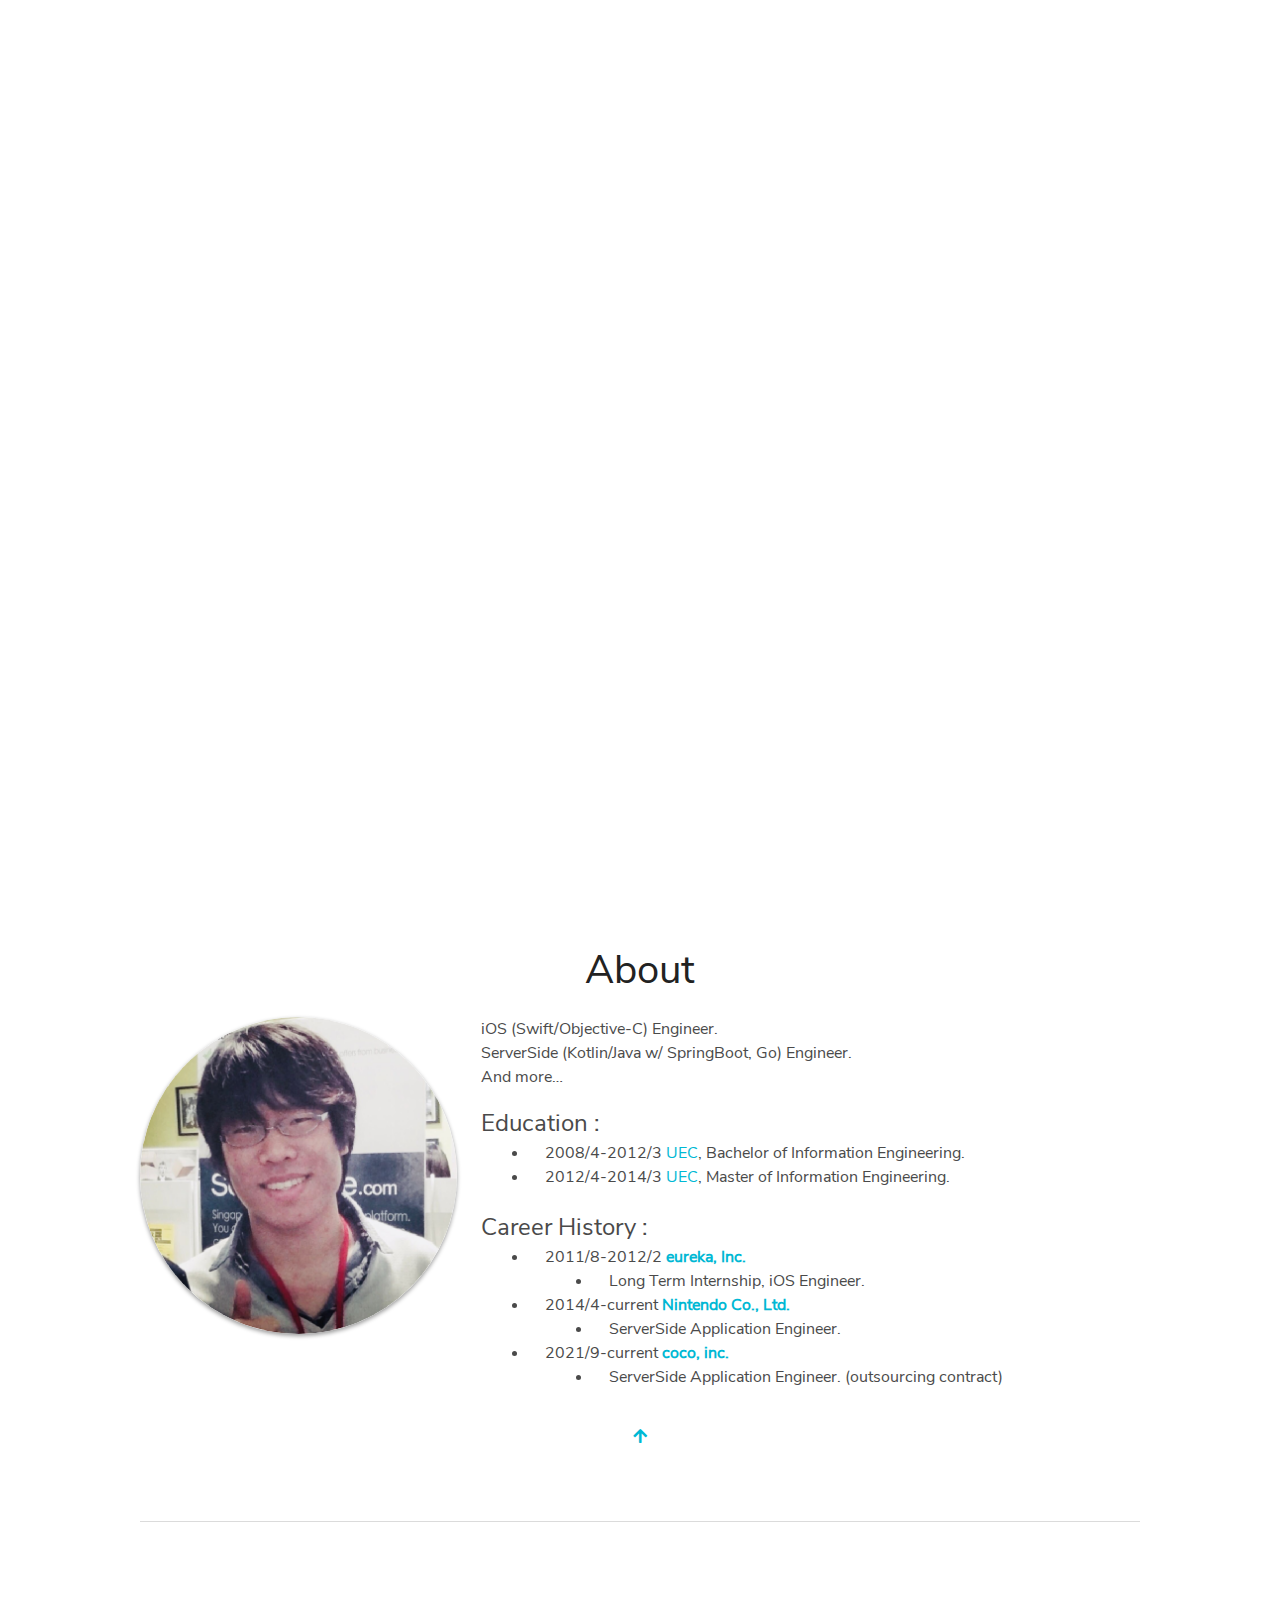
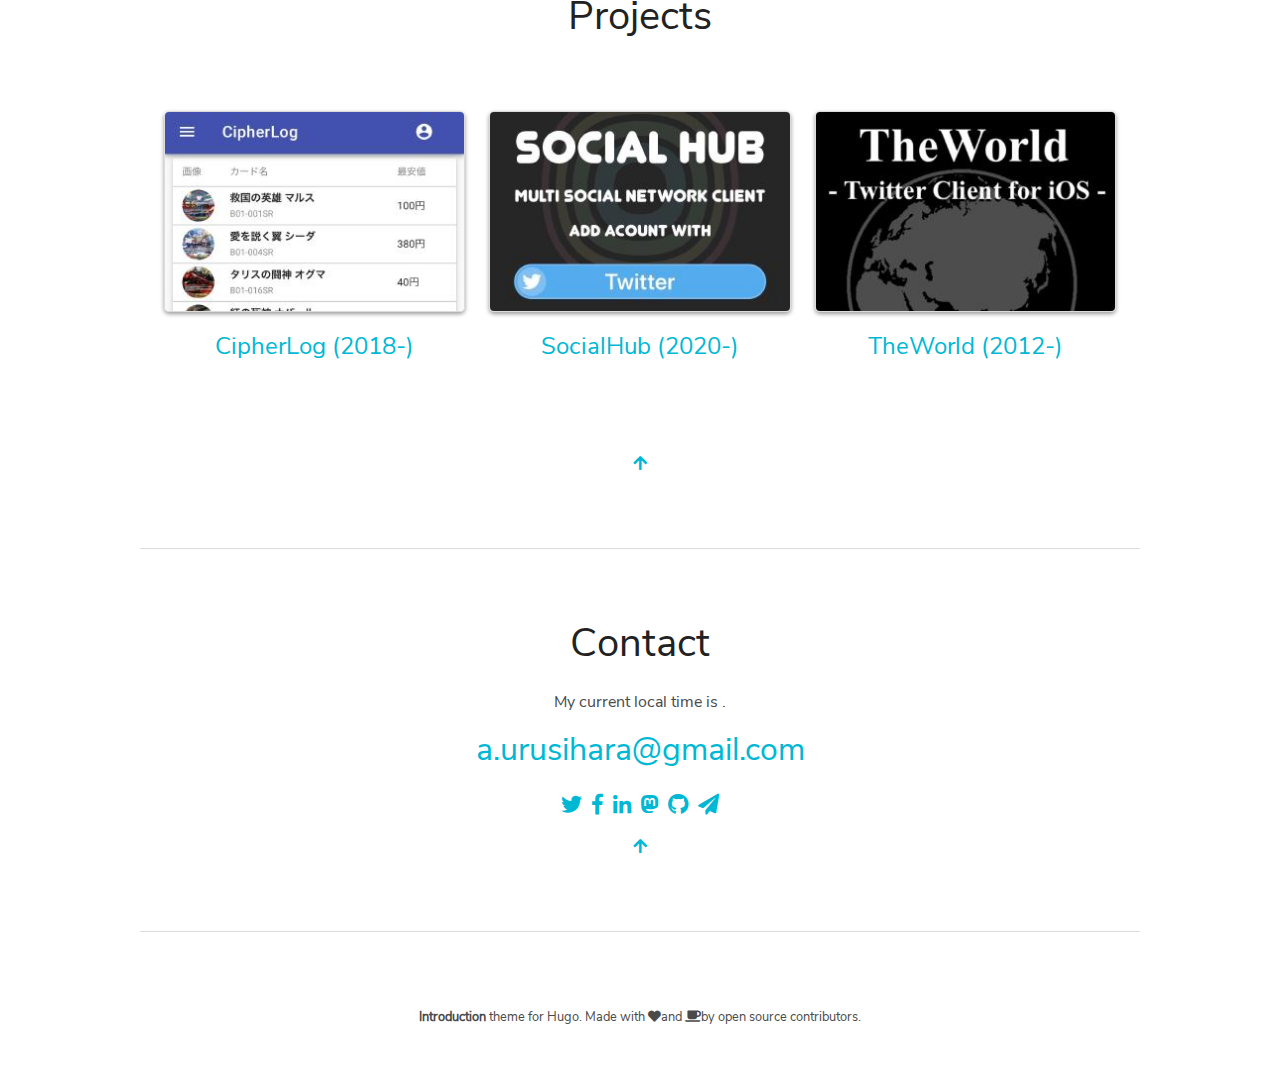
==== index.html @ 6886b824 "by GitHub Action CI (SHA 3413af36f8d521185accb60bfc5d99ef9e2e70bd)" ====
<!doctype html><html lang=ja><head><meta name=generator content="Hugo 0.71.1"><meta charset=utf-8><meta http-equiv=x-ua-compatible content="chrome=1"><meta name=HandheldFriendly content="True"><meta name=MobileOptimized content="320"><meta name=viewport content="width=device-width,initial-scale=1"><meta name=referrer content="no-referrer"><title>Akihiro Urushihara</title><link href=/index.xml rel=alternate type=application/rss+xml title="Akihiro Urushihara"><meta property="og:title" content="Akihiro Urushihara"><meta property="og:type" content="website"><meta property="og:description" content><meta property="og:url" content="https://uakihir0.github.io/"><meta property="og:site_name" content="Akihiro Urushihara"><meta property="og:image" content="https://uakihir0.github.io/home/profile.png"><link rel="shortcut icon" href=/img/fav.ico><link rel=stylesheet href=/css/main.min.04977f453ab329b163587a8172d7e34cacabdbd4f6dbb64256c9eba23ff7c7d0.css integrity="sha256-BJd/RTqzKbFjWHqBctfjTKyr29T227ZCVsnroj/3x9A=" crossorigin=anonymous media=screen><link rel=stylesheet href=/my.css integrity crossorigin=anonymous media=screen><link rel=stylesheet href=https://uakihir0.github.io/styles/owlCarousel.min.b1f26e29c43c61fe8b5a6f225b4ee7c5f969a7b33cfe512706271e07246d93d1.css integrity="sha256-sfJuKcQ8Yf6LWm8iW07nxflpp7M8/lEnBiceByRtk9E=" crossorigin=anonymous media=screen></head><body><section id=top class="hero is-fullheight"><div class=hero-head></div><div class=hero-body><div class="container has-text-centered"><h1 class="bold-title fade-in one">Redefining the way we <strong>Communicate</strong> with <strong>Technology</strong>.</h1><div class="subtitle is-3 fade-in two"><hr><p><span style=display:inline-block>技術で私達の</span>
<span style=display:inline-block>コミュニケーション</span>
<span style=display:inline-block>を再定義する</span></p><hr><p>Akihiro Urushihara</p></div><div class="fade-in three"><div class=social-icons><a href=https://twitter.com/uakihir0><i class="fab fab fa-twitter"></i></a><a href=https://www.facebook.com/uakihir0><i class="fab fab fa-facebook-f"></i></a><a href=https://jp.linkedin.com/in/akihiro-urushihara-7116a018b/><i class="fab fab fa-linkedin-in"></i></a><a href=https://mastodon.social/><i class="fab fab fa-mastodon"></i></a><a href=https://github.com/uakihir0><i class="fab fab fa-github"></i></a><a href=mailto:a.urusihara@gmail.com><i class="fas fab fa-paper-plane"></i></a></div></div></div></div><div class="hero-foot fade-in three"><div class=container><hr><nav class=navbar role=navigation aria-label="main navigation"><a role=button class=navbar-burger data-target=navMenu aria-label=menu aria-expanded=false><span aria-hidden=true></span><span aria-hidden=true></span><span aria-hidden=true></span></a><div class="navbar-menu has-content-centered" id=navMenu><a class=navbar-item href=#about>About</a>
<a class=navbar-item href=/#projects>Projects</a>
<a class=navbar-item href=#contact>Contact</a></div></nav><hr></div></div></section><div class=section id=about><div class=container><h2 class="title is-2 has-text-centered">About</h2><div class=columns><div class="column is-one-third has-text-centered"><img class="img-responsive avatar" src=https://uakihir0.github.io/home/profile_huf78546712645ded3a60206cc2fe3b63d_469387_320x0_resize_box_2.png alt=profile.png></div><div class="markdown column"><p>iOS (Swift/Objective-C) Engineer.<br>ServerSide (Kotlin/Java w/ SpringBoot, Go) Engineer.<br>And more&mldr;</p><h4 id=education->Education :</h4><ul><li>2008/4-2012/3 <a href=https://www.uec.ac.jp/>UEC</a>, Bachelor of Information Engineering.</li><li>2012/4-2014/3 <a href=https://www.uec.ac.jp/>UEC</a>, Master of Information Engineering.</li></ul><h4 id=career-history->Career History :</h4><ul><li>2011/8-2012/2 <strong><a href=https://eure.jp/>eureka, Inc.</a></strong><ul><li>Long Term Internship, iOS Engineer.</li></ul></li><li>2014/4-current <strong><a href=https://www.nintendo.co.jp/>Nintendo Co., Ltd.</a></strong><ul><li>ServerSide Application Engineer.</li></ul></li><li>2021/9-current <strong><a href=https://thecoco.jp/>coco, inc.</a></strong><ul><li>ServerSide Application Engineer. (outsourcing contract)</li></ul></li></ul></div></div></div><div class="container has-text-centered top-pad"><a href=#top><i class="fa fa-arrow-up"></i></a></div></div><div class=container><hr></div><div class=section id=projects><div class=container><h2 class="title is-2 has-text-centered">Projects</h2><div class=section><div class="columns is-multiline"><div class="column is-one-third"><div class=card data-target=#project-0><div class=card-image><figure class="image is-3by2"><a><img src=https://uakihir0.github.io/projects/cipherlog/ss1_hu294fc37edc862097b06ddec018fc6598_130548_302x0_resize_q75_box.jpg alt=ss1.jpg></a></figure></div><div class="card-content has-text-centered top-pad"><a>CipherLog (2018-)</a></div></div></div><div class="column is-one-third"><div class=card data-target=#project-1><div class=card-image><figure class="image is-3by2"><a><img src=https://uakihir0.github.io/projects/socialhub/ss1_hu042a308e9668bd4869f2cb00264d9b4a_56289_302x0_resize_q75_box.jpg alt=ss1.jpg></a></figure></div><div class="card-content has-text-centered top-pad"><a>SocialHub (2020-)</a></div></div></div><div class="column is-one-third"><div class=card data-target=#project-2><div class=card-image><figure class="image is-3by2"><a><img src=https://uakihir0.github.io/projects/theworld/ss1_hue610117641a2eb496c08dbd2b034df23_58345_302x0_resize_q75_box.jpg alt=ss1.jpg></a></figure></div><div class="card-content has-text-centered top-pad"><a>TheWorld (2012-)</a></div></div></div></div></div></div><div class=modal id=project-0><div class=modal-background></div><div class=modal-card><header class="modal-card-header bottom-pad"><p class="modal-card-title has-text-centered">CipherLog (2018-)</p></header><div class="owl-carousel owl-theme"><div class="item owl-height"><img src=https://uakihir0.github.io/projects/cipherlog/ss1_hu294fc37edc862097b06ddec018fc6598_130548_640x0_resize_q75_box.jpg class=img-responsive alt=ss1.jpg></div><div class="item owl-height"><img src=https://uakihir0.github.io/projects/cipherlog/ss2_huce253e17fbb6b7140a26ee4966aadd3f_96383_640x0_resize_q75_box.jpg class=img-responsive alt=ss2.jpg></div><div class="item owl-height"><img src=https://uakihir0.github.io/projects/cipherlog/ss3_hu99d811c0501681455322bb15cd5f4ab4_103301_640x0_resize_q75_box.jpg class=img-responsive alt=ss3.jpg></div><div class="item owl-height"><img src=https://uakihir0.github.io/projects/cipherlog/ss4_hue4e971413bb24e1e9cf6e0a8eac78a04_395860_640x0_resize_q75_box.jpg class=img-responsive alt=ss4.jpg></div></div><section class="modal-card-body markdown"><p><strong><a href=https://cipherlog.info/#/>サイファログ (ChiperLog)</a></strong> は<a href=https://fecipher.jp/>ファイアーエムブレムサイファ (TCG)</a> の価格比較サイトです。このTCGは通販サイトの数はそこまで多くなく、価格が安定していないため、その状況を改善するために本サイトを開設しました。また、デッキを作成し公開する機能もあります。現在、TCG 自体がサービス終了しています。</p></section></div><button class="modal-close is-large" aria-label=close data-target=#project-0></button></div><div class=modal id=project-1><div class=modal-background></div><div class=modal-card><header class="modal-card-header bottom-pad"><p class="modal-card-title has-text-centered">SocialHub (2020-)</p></header><div class="owl-carousel owl-theme"><div class="item owl-height"><img src=https://uakihir0.github.io/projects/socialhub/ss1_hu042a308e9668bd4869f2cb00264d9b4a_56289_640x0_resize_q75_box.jpg class=img-responsive alt=ss1.jpg></div><div class="item owl-height"><img src=https://uakihir0.github.io/projects/socialhub/ss2_hub5ceca215c51ace390e6d9d2916a59ff_53272_640x0_resize_q75_box.jpg class=img-responsive alt=ss2.jpg></div><div class="item owl-height"><img src=https://uakihir0.github.io/projects/socialhub/ss3_hue695d6be417261b528da19a053283a4a_60807_640x0_resize_q75_box.jpg class=img-responsive alt=ss3.jpg></div><div class="item owl-height"><img src=https://uakihir0.github.io/projects/socialhub/ss4_hu7d6e44581ecc5b593b9077624002b240_75392_640x0_resize_q75_box.jpg class=img-responsive alt=ss4.jpg></div></div><section class="modal-card-body markdown"><p>SocialHub 2020/2 に公開した Twitter, Mastodon, Slack, Tumblr, Misskey に対応する iOS 向けマルチ SNS クライアントアプリです。
詳しくは <strong><a href=./socialhub/>紹介ページ</a></strong> をご覧ください。また <strong><a href=https://apps.apple.com/jp/app/id1474451582>AppStore</a></strong> より販売中です。</p><h5 id=紹介記事>紹介記事</h5><ul><li><strong>2020/2</strong> <a href=https://applion.jp/iphone/app/1474451582/>SocialHub - マルチ SNS クライアント - [iPhone]</a></li></ul></section></div><button class="modal-close is-large" aria-label=close data-target=#project-1></button></div><div class=modal id=project-2><div class=modal-background></div><div class=modal-card><header class="modal-card-header bottom-pad"><p class="modal-card-title has-text-centered">TheWorld (2012-)</p></header><div class="owl-carousel owl-theme"><div class="item owl-height"><img src=https://uakihir0.github.io/projects/theworld/ss1_hue610117641a2eb496c08dbd2b034df23_58345_640x0_resize_q75_box.jpg class=img-responsive alt=ss1.jpg></div><div class="item owl-height"><img src=https://uakihir0.github.io/projects/theworld/ss2_hu87dd07a0185ef844c6673d4b5c3eda10_85892_640x0_resize_q75_box.jpg class=img-responsive alt=ss2.jpg></div><div class="item owl-height"><img src=https://uakihir0.github.io/projects/theworld/ss3_hu69b655100a353eedd2932424eb0f7ec9_59419_640x0_resize_q75_box.jpg class=img-responsive alt=ss3.jpg></div><div class="item owl-height"><img src=https://uakihir0.github.io/projects/theworld/ss4_hu7986e3bcba90c3d7c542ab11d61e5e00_58564_640x0_resize_q75_box.jpg class=img-responsive alt=ss4.jpg></div></div><section class="modal-card-body markdown"><p>TheWorld は 2012/8 に公開した高機能かつ高度にカスタマイズ可能な iOS 向けTwitter クライアントです。色褪せない独特な UI/UX も特徴の一つです。
詳しくは <strong><a href=http://theworld09.com/>紹介ページ</a></strong> をご覧ください。<strong><a href=https://apps.apple.com/jp/app/id548994749>AppStore</a></strong> で無料で公開中です。</p><h5 id=紹介記事>紹介記事</h5><ul><li><strong>2014/11</strong> <a href=http://www.appbank.net/2014/11/02/iphone-application/921586.php>TheWorld for iOS: 超多機能＆カスタマイズ可能な無料Twitterアプリ。TLのリアルタイム更新もOK。 - AppBank</a></li><li><strong>2015/3</strong> <a href=http://arym.hatenadiary.jp/entry/2015/03/29/140150>ツイッターのクライアントをThe Worldに変えてみた - ロック好きな女子が書きたいことを書く日記</a></li><li><strong>2015/7</strong> <a href=https://nasimeyablog.com/iphoneapp_twitter_theworlod_for_ios_review/>iPhoneのTwitterアプリ「TheWorld for Twitter」の使い方・使用感 - なめしやブログ</a></li><li><strong>2015/8</strong> <a href=https://www.useful-time.com/entry/theworld-twitter>Twitterクライアントアプリなら「TheWorld for Twitter」がおすすめ！ - UsefulTime</a></li><li><strong>2016/9</strong> <a href=https://app-liv.jp/548994749/>【すぐわかる！】『TheWorld for Twitter』 - Appliv</a></li><li><strong>2018/2</strong> <a href=https://qiita.com/kyogom/items/7881b4532ed599123b70>あらゆる情報収集をThe world (Twitterクライアント) に統合してみた - Qiita/@kyogom</a></li><li><strong>2018/5</strong> <a href=https://indoor-life.net/software/596/>Twitterの広告を非表示に出来るアプリ「TheWorld for Twitter」とブラウザの拡張機能 - インドア生活</a></li></ul></section></div><button class="modal-close is-large" aria-label=close data-target=#project-2></button></div><div class="container has-text-centered top-pad"><a href=#top><i class="fa fa-arrow-up"></i></a></div></div><div class=container><hr></div><div class=section id=contact><div class="container has-text-centered"><h2 class="title is-2">Contact</h2><div class=markdown></div><p>My current local time is <span id=time data-time-zone=Asia/Tokyo data-time-format="h:mm A"></span>.</p><h3 class="subtitle is-3 has-text-centered top-pad"><a href=mailto:a.urusihara@gmail.com>a.urusihara@gmail.com</a></h3><div class=social-icons><a href=https://twitter.com/uakihir0><i class="fab fab fa-twitter"></i></a><a href=https://www.facebook.com/uakihir0><i class="fab fab fa-facebook-f"></i></a><a href=https://jp.linkedin.com/in/akihiro-urushihara-7116a018b/><i class="fab fab fa-linkedin-in"></i></a><a href=https://mastodon.social/><i class="fab fab fa-mastodon"></i></a><a href=https://github.com/uakihir0><i class="fab fab fa-github"></i></a><a href=mailto:a.urusihara@gmail.com><i class="fas fab fa-paper-plane"></i></a></div></div><div class="container has-text-centered top-pad"><a href=#top><i class="fa fa-arrow-up"></i></a></div></div><div class=container><hr></div><div class=section id=footer><div class="container has-text-centered"><span class=footer-text><a href=https://github.com/victoriadrake/hugo-theme-introduction/><strong>Introduction</strong></a> theme for <a href=http://gohugo.io/>Hugo</a>. Made with <a href=https://victoria.dev><i class="fa fa-heart"></i>and <i class="fa fa-coffee"></i></a>by open source contributors.</span></div></div><script src=https://uakihir0.github.io/js/bundle.e6934e69d06bb8a213134f4c1468f9478bb7755e786dfb60e3c5a917c5335805.js integrity="sha256-5pNOadBruKITE09MFGj5R4u3dV54bftg48WpF8UzWAU="></script><script src=https://uakihir0.github.io/js/bundleOwlCarousel.afccb665ffddf92101a8bc04b924a4a5b9a36c0ad0ad61024da751cdd8fd1ed9.js integrity="sha256-r8y2Zf/d+SEBqLwEuSSkpbmjbArQrWECTadRzdj9Htk="></script><script src=https://uakihir0.github.io/js/bundleMoment.00f097d38e126139c76cdebf43c20ec084dd5db287b651f3607b0a7239b5958e.js integrity="sha256-APCX044SYTnHbN6/Q8IOwITdXbKHtlHzYHsKcjm1lY4="></script></body></html>
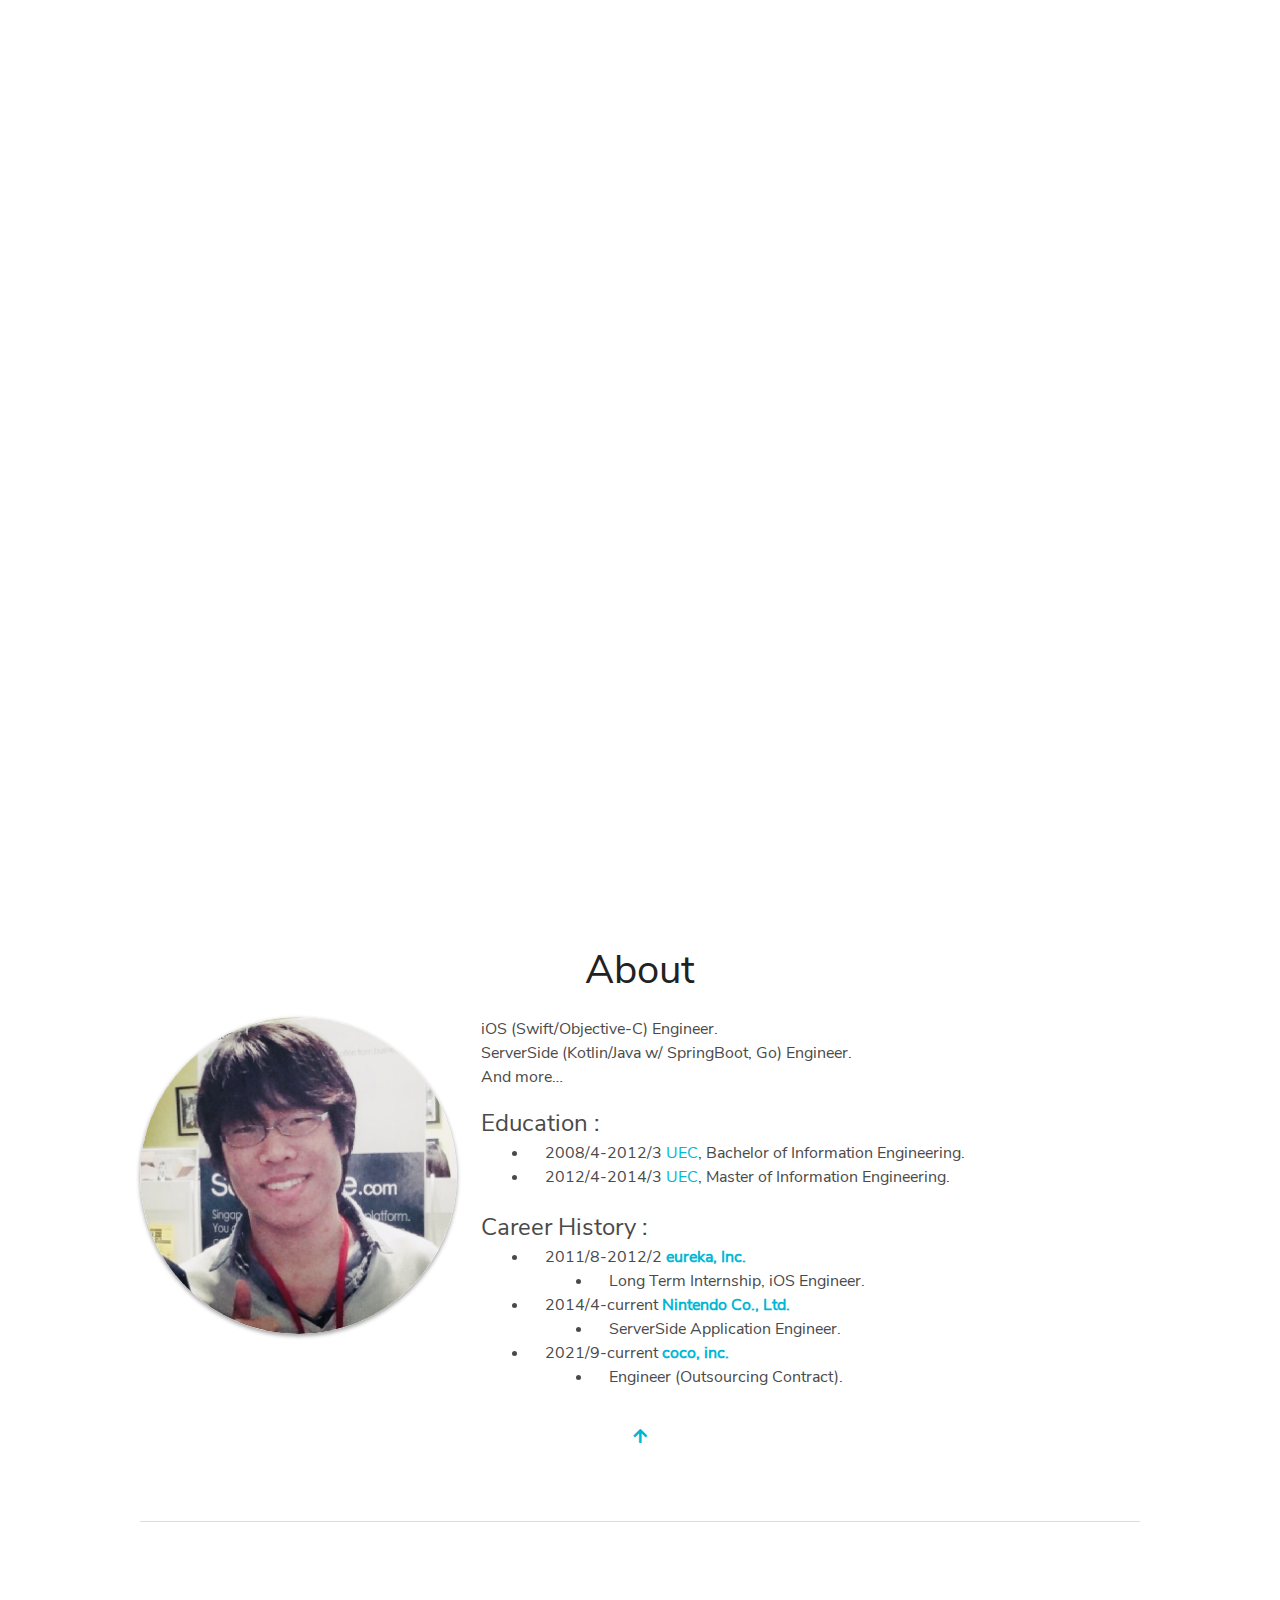
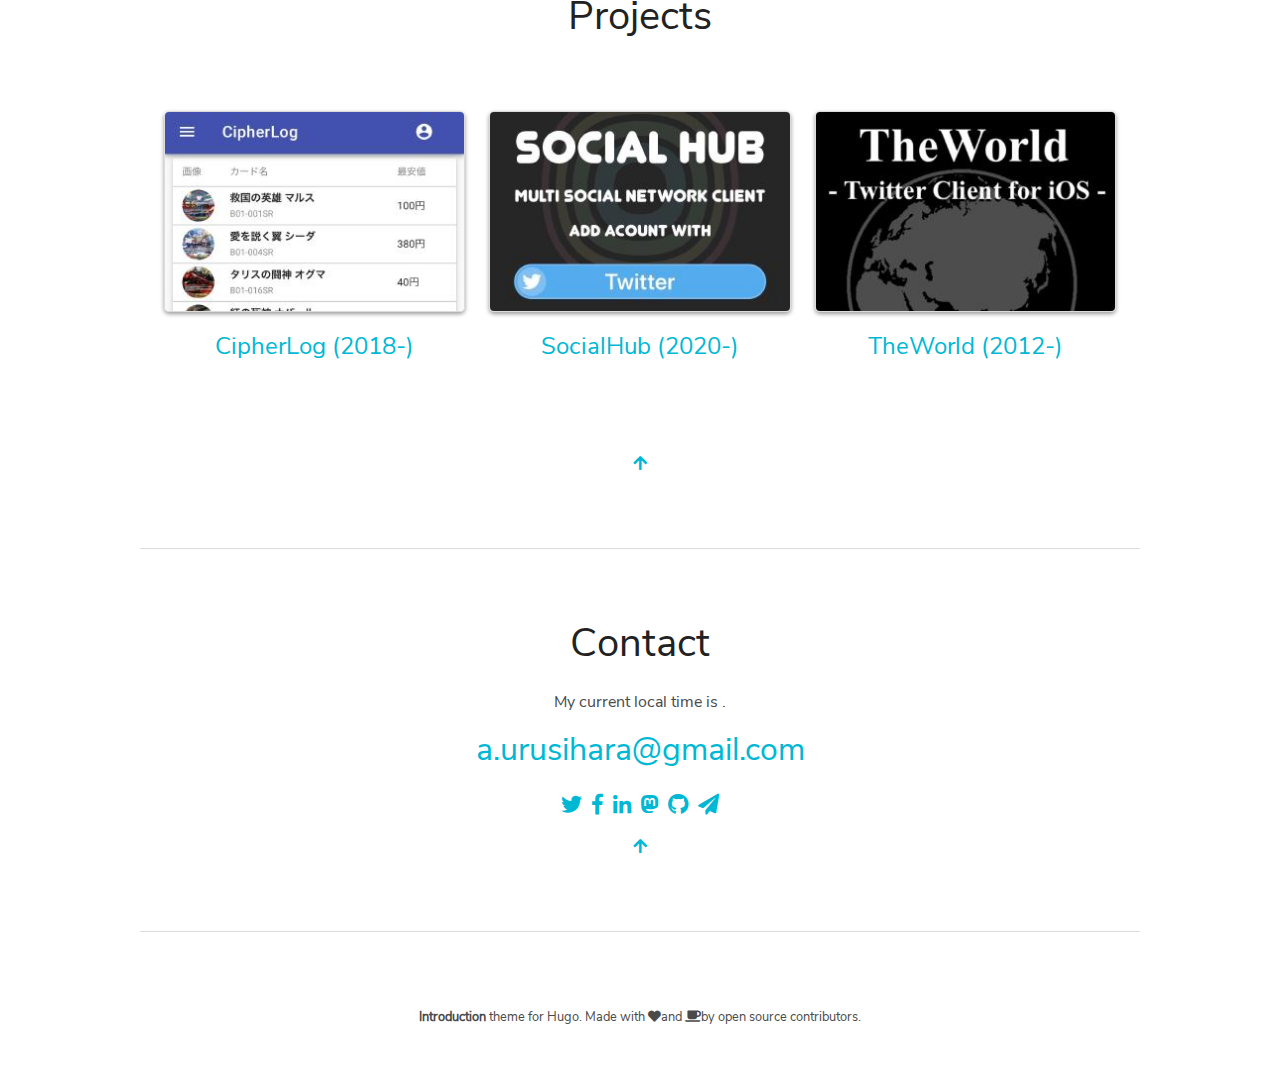
==== commit ac5c8680: "by GitHub Action CI (SHA b69887f538817520d1ad5a82f241030e444d50c6)" ====
--- a/index.html
+++ b/index.html
@@ -2,6 +2,6 @@
 <span style=display:inline-block>コミュニケーション</span>
 <span style=display:inline-block>を再定義する</span></p><hr><p>Akihiro Urushihara</p></div><div class="fade-in three"><div class=social-icons><a href=https://twitter.com/uakihir0><i class="fab fab fa-twitter"></i></a><a href=https://www.facebook.com/uakihir0><i class="fab fab fa-facebook-f"></i></a><a href=https://jp.linkedin.com/in/akihiro-urushihara-7116a018b/><i class="fab fab fa-linkedin-in"></i></a><a href=https://mastodon.social/><i class="fab fab fa-mastodon"></i></a><a href=https://github.com/uakihir0><i class="fab fab fa-github"></i></a><a href=mailto:a.urusihara@gmail.com><i class="fas fab fa-paper-plane"></i></a></div></div></div></div><div class="hero-foot fade-in three"><div class=container><hr><nav class=navbar role=navigation aria-label="main navigation"><a role=button class=navbar-burger data-target=navMenu aria-label=menu aria-expanded=false><span aria-hidden=true></span><span aria-hidden=true></span><span aria-hidden=true></span></a><div class="navbar-menu has-content-centered" id=navMenu><a class=navbar-item href=#about>About</a>
 <a class=navbar-item href=/#projects>Projects</a>
-<a class=navbar-item href=#contact>Contact</a></div></nav><hr></div></div></section><div class=section id=about><div class=container><h2 class="title is-2 has-text-centered">About</h2><div class=columns><div class="column is-one-third has-text-centered"><img class="img-responsive avatar" src=https://uakihir0.github.io/home/profile_huf78546712645ded3a60206cc2fe3b63d_469387_320x0_resize_box_2.png alt=profile.png></div><div class="markdown column"><p>iOS (Swift/Objective-C) Engineer.<br>ServerSide (Kotlin/Java w/ SpringBoot, Go) Engineer.<br>And more&mldr;</p><h4 id=education->Education :</h4><ul><li>2008/4-2012/3 <a href=https://www.uec.ac.jp/>UEC</a>, Bachelor of Information Engineering.</li><li>2012/4-2014/3 <a href=https://www.uec.ac.jp/>UEC</a>, Master of Information Engineering.</li></ul><h4 id=career-history->Career History :</h4><ul><li>2011/8-2012/2 <strong><a href=https://eure.jp/>eureka, Inc.</a></strong><ul><li>Long Term Internship, iOS Engineer.</li></ul></li><li>2014/4-current <strong><a href=https://www.nintendo.co.jp/>Nintendo Co., Ltd.</a></strong><ul><li>ServerSide Application Engineer.</li></ul></li><li>2021/9-current <strong><a href=https://thecoco.jp/>coco, inc.</a></strong><ul><li>ServerSide Application Engineer. (outsourcing contract)</li></ul></li></ul></div></div></div><div class="container has-text-centered top-pad"><a href=#top><i class="fa fa-arrow-up"></i></a></div></div><div class=container><hr></div><div class=section id=projects><div class=container><h2 class="title is-2 has-text-centered">Projects</h2><div class=section><div class="columns is-multiline"><div class="column is-one-third"><div class=card data-target=#project-0><div class=card-image><figure class="image is-3by2"><a><img src=https://uakihir0.github.io/projects/cipherlog/ss1_hu294fc37edc862097b06ddec018fc6598_130548_302x0_resize_q75_box.jpg alt=ss1.jpg></a></figure></div><div class="card-content has-text-centered top-pad"><a>CipherLog (2018-)</a></div></div></div><div class="column is-one-third"><div class=card data-target=#project-1><div class=card-image><figure class="image is-3by2"><a><img src=https://uakihir0.github.io/projects/socialhub/ss1_hu042a308e9668bd4869f2cb00264d9b4a_56289_302x0_resize_q75_box.jpg alt=ss1.jpg></a></figure></div><div class="card-content has-text-centered top-pad"><a>SocialHub (2020-)</a></div></div></div><div class="column is-one-third"><div class=card data-target=#project-2><div class=card-image><figure class="image is-3by2"><a><img src=https://uakihir0.github.io/projects/theworld/ss1_hue610117641a2eb496c08dbd2b034df23_58345_302x0_resize_q75_box.jpg alt=ss1.jpg></a></figure></div><div class="card-content has-text-centered top-pad"><a>TheWorld (2012-)</a></div></div></div></div></div></div><div class=modal id=project-0><div class=modal-background></div><div class=modal-card><header class="modal-card-header bottom-pad"><p class="modal-card-title has-text-centered">CipherLog (2018-)</p></header><div class="owl-carousel owl-theme"><div class="item owl-height"><img src=https://uakihir0.github.io/projects/cipherlog/ss1_hu294fc37edc862097b06ddec018fc6598_130548_640x0_resize_q75_box.jpg class=img-responsive alt=ss1.jpg></div><div class="item owl-height"><img src=https://uakihir0.github.io/projects/cipherlog/ss2_huce253e17fbb6b7140a26ee4966aadd3f_96383_640x0_resize_q75_box.jpg class=img-responsive alt=ss2.jpg></div><div class="item owl-height"><img src=https://uakihir0.github.io/projects/cipherlog/ss3_hu99d811c0501681455322bb15cd5f4ab4_103301_640x0_resize_q75_box.jpg class=img-responsive alt=ss3.jpg></div><div class="item owl-height"><img src=https://uakihir0.github.io/projects/cipherlog/ss4_hue4e971413bb24e1e9cf6e0a8eac78a04_395860_640x0_resize_q75_box.jpg class=img-responsive alt=ss4.jpg></div></div><section class="modal-card-body markdown"><p><strong><a href=https://cipherlog.info/#/>サイファログ (ChiperLog)</a></strong> は<a href=https://fecipher.jp/>ファイアーエムブレムサイファ (TCG)</a> の価格比較サイトです。このTCGは通販サイトの数はそこまで多くなく、価格が安定していないため、その状況を改善するために本サイトを開設しました。また、デッキを作成し公開する機能もあります。現在、TCG 自体がサービス終了しています。</p></section></div><button class="modal-close is-large" aria-label=close data-target=#project-0></button></div><div class=modal id=project-1><div class=modal-background></div><div class=modal-card><header class="modal-card-header bottom-pad"><p class="modal-card-title has-text-centered">SocialHub (2020-)</p></header><div class="owl-carousel owl-theme"><div class="item owl-height"><img src=https://uakihir0.github.io/projects/socialhub/ss1_hu042a308e9668bd4869f2cb00264d9b4a_56289_640x0_resize_q75_box.jpg class=img-responsive alt=ss1.jpg></div><div class="item owl-height"><img src=https://uakihir0.github.io/projects/socialhub/ss2_hub5ceca215c51ace390e6d9d2916a59ff_53272_640x0_resize_q75_box.jpg class=img-responsive alt=ss2.jpg></div><div class="item owl-height"><img src=https://uakihir0.github.io/projects/socialhub/ss3_hue695d6be417261b528da19a053283a4a_60807_640x0_resize_q75_box.jpg class=img-responsive alt=ss3.jpg></div><div class="item owl-height"><img src=https://uakihir0.github.io/projects/socialhub/ss4_hu7d6e44581ecc5b593b9077624002b240_75392_640x0_resize_q75_box.jpg class=img-responsive alt=ss4.jpg></div></div><section class="modal-card-body markdown"><p>SocialHub 2020/2 に公開した Twitter, Mastodon, Slack, Tumblr, Misskey に対応する iOS 向けマルチ SNS クライアントアプリです。
+<a class=navbar-item href=#contact>Contact</a></div></nav><hr></div></div></section><div class=section id=about><div class=container><h2 class="title is-2 has-text-centered">About</h2><div class=columns><div class="column is-one-third has-text-centered"><img class="img-responsive avatar" src=https://uakihir0.github.io/home/profile_huf78546712645ded3a60206cc2fe3b63d_469387_320x0_resize_box_2.png alt=profile.png></div><div class="markdown column"><p>iOS (Swift/Objective-C) Engineer.<br>ServerSide (Kotlin/Java w/ SpringBoot, Go) Engineer.<br>And more&mldr;</p><h4 id=education->Education :</h4><ul><li>2008/4-2012/3 <a href=https://www.uec.ac.jp/>UEC</a>, Bachelor of Information Engineering.</li><li>2012/4-2014/3 <a href=https://www.uec.ac.jp/>UEC</a>, Master of Information Engineering.</li></ul><h4 id=career-history->Career History :</h4><ul><li>2011/8-2012/2 <strong><a href=https://eure.jp/>eureka, Inc.</a></strong><ul><li>Long Term Internship, iOS Engineer.</li></ul></li><li>2014/4-current <strong><a href=https://www.nintendo.co.jp/>Nintendo Co., Ltd.</a></strong><ul><li>ServerSide Application Engineer.</li></ul></li><li>2021/9-current <strong><a href=https://thecoco.jp/>coco, inc.</a></strong><ul><li>Engineer (Outsourcing Contract).</li></ul></li></ul></div></div></div><div class="container has-text-centered top-pad"><a href=#top><i class="fa fa-arrow-up"></i></a></div></div><div class=container><hr></div><div class=section id=projects><div class=container><h2 class="title is-2 has-text-centered">Projects</h2><div class=section><div class="columns is-multiline"><div class="column is-one-third"><div class=card data-target=#project-0><div class=card-image><figure class="image is-3by2"><a><img src=https://uakihir0.github.io/projects/cipherlog/ss1_hu294fc37edc862097b06ddec018fc6598_130548_302x0_resize_q75_box.jpg alt=ss1.jpg></a></figure></div><div class="card-content has-text-centered top-pad"><a>CipherLog (2018-)</a></div></div></div><div class="column is-one-third"><div class=card data-target=#project-1><div class=card-image><figure class="image is-3by2"><a><img src=https://uakihir0.github.io/projects/socialhub/ss1_hu042a308e9668bd4869f2cb00264d9b4a_56289_302x0_resize_q75_box.jpg alt=ss1.jpg></a></figure></div><div class="card-content has-text-centered top-pad"><a>SocialHub (2020-)</a></div></div></div><div class="column is-one-third"><div class=card data-target=#project-2><div class=card-image><figure class="image is-3by2"><a><img src=https://uakihir0.github.io/projects/theworld/ss1_hue610117641a2eb496c08dbd2b034df23_58345_302x0_resize_q75_box.jpg alt=ss1.jpg></a></figure></div><div class="card-content has-text-centered top-pad"><a>TheWorld (2012-)</a></div></div></div></div></div></div><div class=modal id=project-0><div class=modal-background></div><div class=modal-card><header class="modal-card-header bottom-pad"><p class="modal-card-title has-text-centered">CipherLog (2018-)</p></header><div class="owl-carousel owl-theme"><div class="item owl-height"><img src=https://uakihir0.github.io/projects/cipherlog/ss1_hu294fc37edc862097b06ddec018fc6598_130548_640x0_resize_q75_box.jpg class=img-responsive alt=ss1.jpg></div><div class="item owl-height"><img src=https://uakihir0.github.io/projects/cipherlog/ss2_huce253e17fbb6b7140a26ee4966aadd3f_96383_640x0_resize_q75_box.jpg class=img-responsive alt=ss2.jpg></div><div class="item owl-height"><img src=https://uakihir0.github.io/projects/cipherlog/ss3_hu99d811c0501681455322bb15cd5f4ab4_103301_640x0_resize_q75_box.jpg class=img-responsive alt=ss3.jpg></div><div class="item owl-height"><img src=https://uakihir0.github.io/projects/cipherlog/ss4_hue4e971413bb24e1e9cf6e0a8eac78a04_395860_640x0_resize_q75_box.jpg class=img-responsive alt=ss4.jpg></div></div><section class="modal-card-body markdown"><p><strong><a href=https://cipherlog.info/#/>サイファログ (ChiperLog)</a></strong> は<a href=https://fecipher.jp/>ファイアーエムブレムサイファ (TCG)</a> の価格比較サイトです。このTCGは通販サイトの数はそこまで多くなく、価格が安定していないため、その状況を改善するために本サイトを開設しました。また、デッキを作成し公開する機能もあります。現在、TCG 自体がサービス終了しています。</p></section></div><button class="modal-close is-large" aria-label=close data-target=#project-0></button></div><div class=modal id=project-1><div class=modal-background></div><div class=modal-card><header class="modal-card-header bottom-pad"><p class="modal-card-title has-text-centered">SocialHub (2020-)</p></header><div class="owl-carousel owl-theme"><div class="item owl-height"><img src=https://uakihir0.github.io/projects/socialhub/ss1_hu042a308e9668bd4869f2cb00264d9b4a_56289_640x0_resize_q75_box.jpg class=img-responsive alt=ss1.jpg></div><div class="item owl-height"><img src=https://uakihir0.github.io/projects/socialhub/ss2_hub5ceca215c51ace390e6d9d2916a59ff_53272_640x0_resize_q75_box.jpg class=img-responsive alt=ss2.jpg></div><div class="item owl-height"><img src=https://uakihir0.github.io/projects/socialhub/ss3_hue695d6be417261b528da19a053283a4a_60807_640x0_resize_q75_box.jpg class=img-responsive alt=ss3.jpg></div><div class="item owl-height"><img src=https://uakihir0.github.io/projects/socialhub/ss4_hu7d6e44581ecc5b593b9077624002b240_75392_640x0_resize_q75_box.jpg class=img-responsive alt=ss4.jpg></div></div><section class="modal-card-body markdown"><p>SocialHub 2020/2 に公開した Twitter, Mastodon, Slack, Tumblr, Misskey に対応する iOS 向けマルチ SNS クライアントアプリです。
 詳しくは <strong><a href=./socialhub/>紹介ページ</a></strong> をご覧ください。また <strong><a href=https://apps.apple.com/jp/app/id1474451582>AppStore</a></strong> より販売中です。</p><h5 id=紹介記事>紹介記事</h5><ul><li><strong>2020/2</strong> <a href=https://applion.jp/iphone/app/1474451582/>SocialHub - マルチ SNS クライアント - [iPhone]</a></li></ul></section></div><button class="modal-close is-large" aria-label=close data-target=#project-1></button></div><div class=modal id=project-2><div class=modal-background></div><div class=modal-card><header class="modal-card-header bottom-pad"><p class="modal-card-title has-text-centered">TheWorld (2012-)</p></header><div class="owl-carousel owl-theme"><div class="item owl-height"><img src=https://uakihir0.github.io/projects/theworld/ss1_hue610117641a2eb496c08dbd2b034df23_58345_640x0_resize_q75_box.jpg class=img-responsive alt=ss1.jpg></div><div class="item owl-height"><img src=https://uakihir0.github.io/projects/theworld/ss2_hu87dd07a0185ef844c6673d4b5c3eda10_85892_640x0_resize_q75_box.jpg class=img-responsive alt=ss2.jpg></div><div class="item owl-height"><img src=https://uakihir0.github.io/projects/theworld/ss3_hu69b655100a353eedd2932424eb0f7ec9_59419_640x0_resize_q75_box.jpg class=img-responsive alt=ss3.jpg></div><div class="item owl-height"><img src=https://uakihir0.github.io/projects/theworld/ss4_hu7986e3bcba90c3d7c542ab11d61e5e00_58564_640x0_resize_q75_box.jpg class=img-responsive alt=ss4.jpg></div></div><section class="modal-card-body markdown"><p>TheWorld は 2012/8 に公開した高機能かつ高度にカスタマイズ可能な iOS 向けTwitter クライアントです。色褪せない独特な UI/UX も特徴の一つです。
 詳しくは <strong><a href=http://theworld09.com/>紹介ページ</a></strong> をご覧ください。<strong><a href=https://apps.apple.com/jp/app/id548994749>AppStore</a></strong> で無料で公開中です。</p><h5 id=紹介記事>紹介記事</h5><ul><li><strong>2014/11</strong> <a href=http://www.appbank.net/2014/11/02/iphone-application/921586.php>TheWorld for iOS: 超多機能＆カスタマイズ可能な無料Twitterアプリ。TLのリアルタイム更新もOK。 - AppBank</a></li><li><strong>2015/3</strong> <a href=http://arym.hatenadiary.jp/entry/2015/03/29/140150>ツイッターのクライアントをThe Worldに変えてみた - ロック好きな女子が書きたいことを書く日記</a></li><li><strong>2015/7</strong> <a href=https://nasimeyablog.com/iphoneapp_twitter_theworlod_for_ios_review/>iPhoneのTwitterアプリ「TheWorld for Twitter」の使い方・使用感 - なめしやブログ</a></li><li><strong>2015/8</strong> <a href=https://www.useful-time.com/entry/theworld-twitter>Twitterクライアントアプリなら「TheWorld for Twitter」がおすすめ！ - UsefulTime</a></li><li><strong>2016/9</strong> <a href=https://app-liv.jp/548994749/>【すぐわかる！】『TheWorld for Twitter』 - Appliv</a></li><li><strong>2018/2</strong> <a href=https://qiita.com/kyogom/items/7881b4532ed599123b70>あらゆる情報収集をThe world (Twitterクライアント) に統合してみた - Qiita/@kyogom</a></li><li><strong>2018/5</strong> <a href=https://indoor-life.net/software/596/>Twitterの広告を非表示に出来るアプリ「TheWorld for Twitter」とブラウザの拡張機能 - インドア生活</a></li></ul></section></div><button class="modal-close is-large" aria-label=close data-target=#project-2></button></div><div class="container has-text-centered top-pad"><a href=#top><i class="fa fa-arrow-up"></i></a></div></div><div class=container><hr></div><div class=section id=contact><div class="container has-text-centered"><h2 class="title is-2">Contact</h2><div class=markdown></div><p>My current local time is <span id=time data-time-zone=Asia/Tokyo data-time-format="h:mm A"></span>.</p><h3 class="subtitle is-3 has-text-centered top-pad"><a href=mailto:a.urusihara@gmail.com>a.urusihara@gmail.com</a></h3><div class=social-icons><a href=https://twitter.com/uakihir0><i class="fab fab fa-twitter"></i></a><a href=https://www.facebook.com/uakihir0><i class="fab fab fa-facebook-f"></i></a><a href=https://jp.linkedin.com/in/akihiro-urushihara-7116a018b/><i class="fab fab fa-linkedin-in"></i></a><a href=https://mastodon.social/><i class="fab fab fa-mastodon"></i></a><a href=https://github.com/uakihir0><i class="fab fab fa-github"></i></a><a href=mailto:a.urusihara@gmail.com><i class="fas fab fa-paper-plane"></i></a></div></div><div class="container has-text-centered top-pad"><a href=#top><i class="fa fa-arrow-up"></i></a></div></div><div class=container><hr></div><div class=section id=footer><div class="container has-text-centered"><span class=footer-text><a href=https://github.com/victoriadrake/hugo-theme-introduction/><strong>Introduction</strong></a> theme for <a href=http://gohugo.io/>Hugo</a>. Made with <a href=https://victoria.dev><i class="fa fa-heart"></i>and <i class="fa fa-coffee"></i></a>by open source contributors.</span></div></div><script src=https://uakihir0.github.io/js/bundle.e6934e69d06bb8a213134f4c1468f9478bb7755e786dfb60e3c5a917c5335805.js integrity="sha256-5pNOadBruKITE09MFGj5R4u3dV54bftg48WpF8UzWAU="></script><script src=https://uakihir0.github.io/js/bundleOwlCarousel.afccb665ffddf92101a8bc04b924a4a5b9a36c0ad0ad61024da751cdd8fd1ed9.js integrity="sha256-r8y2Zf/d+SEBqLwEuSSkpbmjbArQrWECTadRzdj9Htk="></script><script src=https://uakihir0.github.io/js/bundleMoment.00f097d38e126139c76cdebf43c20ec084dd5db287b651f3607b0a7239b5958e.js integrity="sha256-APCX044SYTnHbN6/Q8IOwITdXbKHtlHzYHsKcjm1lY4="></script></body></html>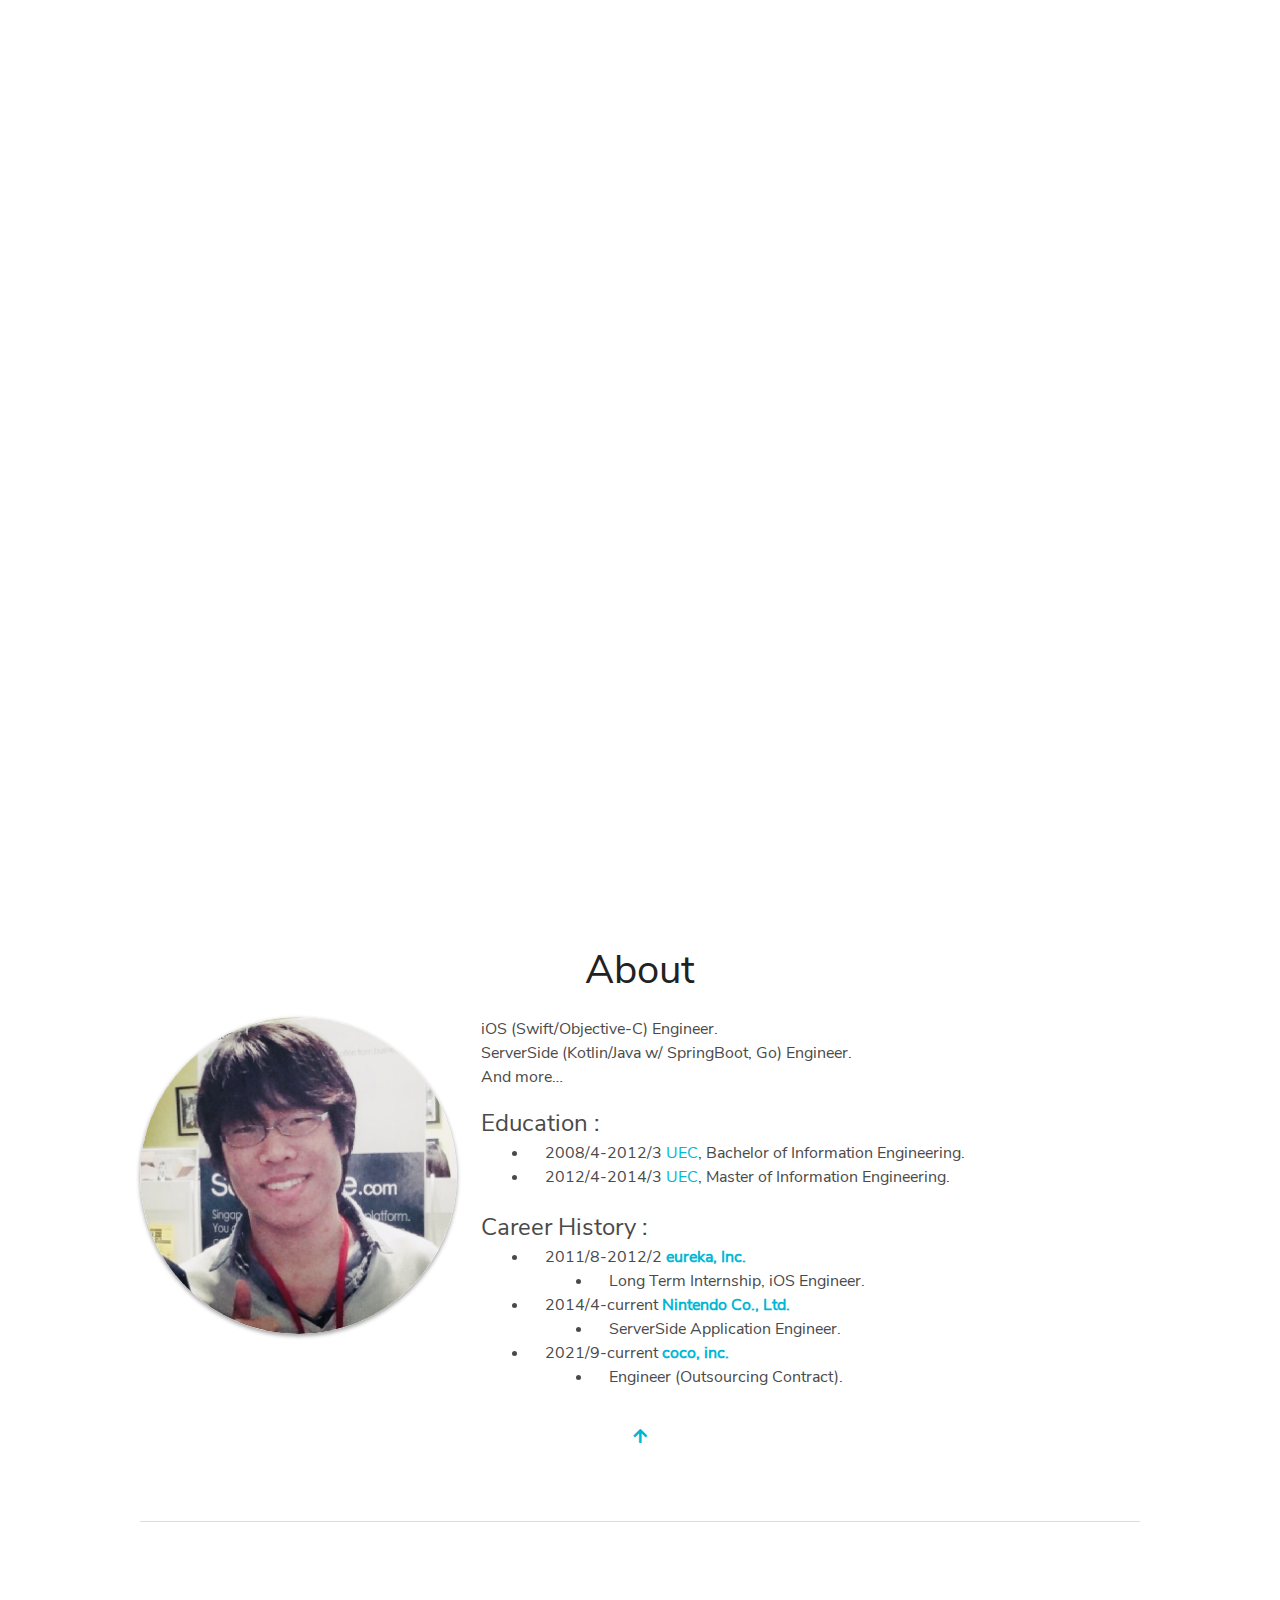
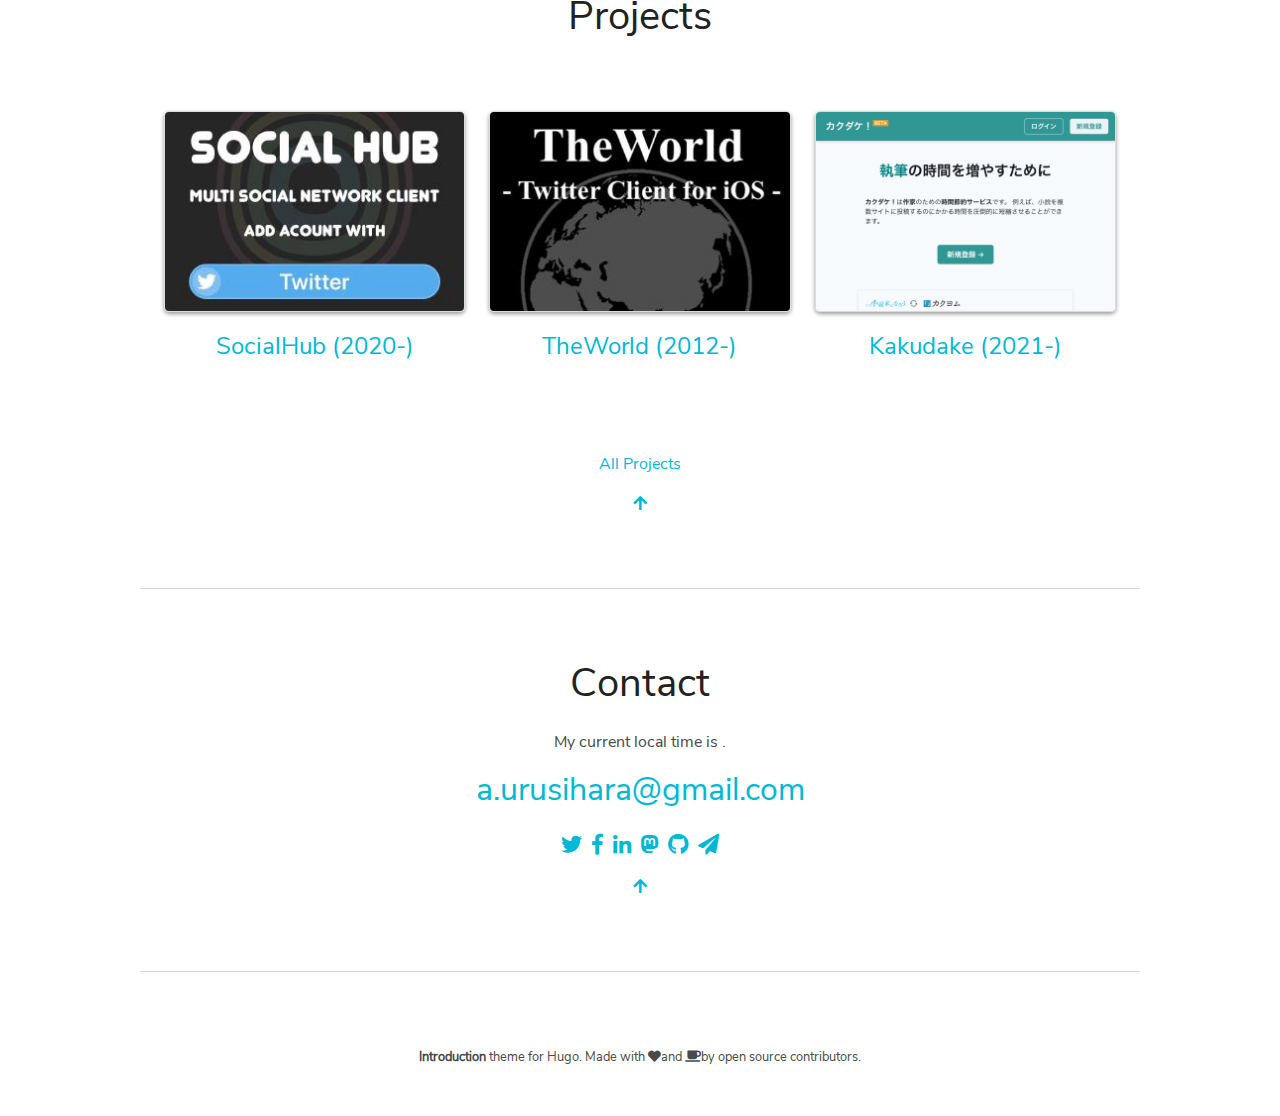
==== commit 7f61439d: "by GitHub Action CI (SHA 6f2ed229bc6dd34cc1eb1be7fbed424aab541542)" ====
--- a/index.html
+++ b/index.html
@@ -1,7 +1,8 @@
-<!doctype html><html lang=ja><head><meta name=generator content="Hugo 0.71.1"><meta charset=utf-8><meta http-equiv=x-ua-compatible content="chrome=1"><meta name=HandheldFriendly content="True"><meta name=MobileOptimized content="320"><meta name=viewport content="width=device-width,initial-scale=1"><meta name=referrer content="no-referrer"><title>Akihiro Urushihara</title><link href=/index.xml rel=alternate type=application/rss+xml title="Akihiro Urushihara"><meta property="og:title" content="Akihiro Urushihara"><meta property="og:type" content="website"><meta property="og:description" content><meta property="og:url" content="https://uakihir0.github.io/"><meta property="og:site_name" content="Akihiro Urushihara"><meta property="og:image" content="https://uakihir0.github.io/home/profile.png"><link rel="shortcut icon" href=/img/fav.ico><link rel=stylesheet href=/css/main.min.04977f453ab329b163587a8172d7e34cacabdbd4f6dbb64256c9eba23ff7c7d0.css integrity="sha256-BJd/RTqzKbFjWHqBctfjTKyr29T227ZCVsnroj/3x9A=" crossorigin=anonymous media=screen><link rel=stylesheet href=/my.css integrity crossorigin=anonymous media=screen><link rel=stylesheet href=https://uakihir0.github.io/styles/owlCarousel.min.b1f26e29c43c61fe8b5a6f225b4ee7c5f969a7b33cfe512706271e07246d93d1.css integrity="sha256-sfJuKcQ8Yf6LWm8iW07nxflpp7M8/lEnBiceByRtk9E=" crossorigin=anonymous media=screen></head><body><section id=top class="hero is-fullheight"><div class=hero-head></div><div class=hero-body><div class="container has-text-centered"><h1 class="bold-title fade-in one">Redefining the way we <strong>Communicate</strong> with <strong>Technology</strong>.</h1><div class="subtitle is-3 fade-in two"><hr><p><span style=display:inline-block>技術で私達の</span>
+<!doctype html><html lang=ja><head><meta name=generator content="Hugo 0.71.1"><meta charset=utf-8><meta http-equiv=x-ua-compatible content="chrome=1"><meta name=HandheldFriendly content="True"><meta name=MobileOptimized content="320"><meta name=viewport content="width=device-width,initial-scale=1"><meta name=referrer content="no-referrer"><title>Akihiro Urushihara</title><link href=/index.xml rel=alternate type=application/rss+xml title="Akihiro Urushihara"><meta property="og:title" content="Akihiro Urushihara"><meta property="og:type" content="website"><meta property="og:description" content><meta property="og:url" content="https://uakihir0.github.io/"><meta property="og:site_name" content="Akihiro Urushihara"><meta property="og:image" content="https://uakihir0.github.io/home/profile.png"><link rel="shortcut icon" href=/img/fav.ico><link rel=stylesheet href=/css/main.min.2a0b07f8523a07ffece427beb326fc2cf2f4bdc3fac21a53758aa774f321c2dc.css integrity="sha256-KgsH+FI6B//s5Ce+syb8LPL0vcP6whpTdYqndPMhwtw=" crossorigin=anonymous media=screen><link rel=stylesheet href=/my.css integrity crossorigin=anonymous media=screen><link rel=stylesheet href=https://uakihir0.github.io/styles/owlCarousel.min.b1f26e29c43c61fe8b5a6f225b4ee7c5f969a7b33cfe512706271e07246d93d1.css integrity="sha256-sfJuKcQ8Yf6LWm8iW07nxflpp7M8/lEnBiceByRtk9E=" crossorigin=anonymous media=screen></head><body><section id=top class="hero is-fullheight"><div class=hero-head></div><div class=hero-body><div class="container has-text-centered"><h1 class="bold-title fade-in one">Redefining the way we <strong>Communicate</strong> with <strong>Technology</strong>.</h1><div class="subtitle is-3 fade-in two"><hr><p><span style=display:inline-block>技術で私達の</span>
 <span style=display:inline-block>コミュニケーション</span>
 <span style=display:inline-block>を再定義する</span></p><hr><p>Akihiro Urushihara</p></div><div class="fade-in three"><div class=social-icons><a href=https://twitter.com/uakihir0><i class="fab fab fa-twitter"></i></a><a href=https://www.facebook.com/uakihir0><i class="fab fab fa-facebook-f"></i></a><a href=https://jp.linkedin.com/in/akihiro-urushihara-7116a018b/><i class="fab fab fa-linkedin-in"></i></a><a href=https://mastodon.social/><i class="fab fab fa-mastodon"></i></a><a href=https://github.com/uakihir0><i class="fab fab fa-github"></i></a><a href=mailto:a.urusihara@gmail.com><i class="fas fab fa-paper-plane"></i></a></div></div></div></div><div class="hero-foot fade-in three"><div class=container><hr><nav class=navbar role=navigation aria-label="main navigation"><a role=button class=navbar-burger data-target=navMenu aria-label=menu aria-expanded=false><span aria-hidden=true></span><span aria-hidden=true></span><span aria-hidden=true></span></a><div class="navbar-menu has-content-centered" id=navMenu><a class=navbar-item href=#about>About</a>
 <a class=navbar-item href=/#projects>Projects</a>
-<a class=navbar-item href=#contact>Contact</a></div></nav><hr></div></div></section><div class=section id=about><div class=container><h2 class="title is-2 has-text-centered">About</h2><div class=columns><div class="column is-one-third has-text-centered"><img class="img-responsive avatar" src=https://uakihir0.github.io/home/profile_huf78546712645ded3a60206cc2fe3b63d_469387_320x0_resize_box_2.png alt=profile.png></div><div class="markdown column"><p>iOS (Swift/Objective-C) Engineer.<br>ServerSide (Kotlin/Java w/ SpringBoot, Go) Engineer.<br>And more&mldr;</p><h4 id=education->Education :</h4><ul><li>2008/4-2012/3 <a href=https://www.uec.ac.jp/>UEC</a>, Bachelor of Information Engineering.</li><li>2012/4-2014/3 <a href=https://www.uec.ac.jp/>UEC</a>, Master of Information Engineering.</li></ul><h4 id=career-history->Career History :</h4><ul><li>2011/8-2012/2 <strong><a href=https://eure.jp/>eureka, Inc.</a></strong><ul><li>Long Term Internship, iOS Engineer.</li></ul></li><li>2014/4-current <strong><a href=https://www.nintendo.co.jp/>Nintendo Co., Ltd.</a></strong><ul><li>ServerSide Application Engineer.</li></ul></li><li>2021/9-current <strong><a href=https://thecoco.jp/>coco, inc.</a></strong><ul><li>Engineer (Outsourcing Contract).</li></ul></li></ul></div></div></div><div class="container has-text-centered top-pad"><a href=#top><i class="fa fa-arrow-up"></i></a></div></div><div class=container><hr></div><div class=section id=projects><div class=container><h2 class="title is-2 has-text-centered">Projects</h2><div class=section><div class="columns is-multiline"><div class="column is-one-third"><div class=card data-target=#project-0><div class=card-image><figure class="image is-3by2"><a><img src=https://uakihir0.github.io/projects/cipherlog/ss1_hu294fc37edc862097b06ddec018fc6598_130548_302x0_resize_q75_box.jpg alt=ss1.jpg></a></figure></div><div class="card-content has-text-centered top-pad"><a>CipherLog (2018-)</a></div></div></div><div class="column is-one-third"><div class=card data-target=#project-1><div class=card-image><figure class="image is-3by2"><a><img src=https://uakihir0.github.io/projects/socialhub/ss1_hu042a308e9668bd4869f2cb00264d9b4a_56289_302x0_resize_q75_box.jpg alt=ss1.jpg></a></figure></div><div class="card-content has-text-centered top-pad"><a>SocialHub (2020-)</a></div></div></div><div class="column is-one-third"><div class=card data-target=#project-2><div class=card-image><figure class="image is-3by2"><a><img src=https://uakihir0.github.io/projects/theworld/ss1_hue610117641a2eb496c08dbd2b034df23_58345_302x0_resize_q75_box.jpg alt=ss1.jpg></a></figure></div><div class="card-content has-text-centered top-pad"><a>TheWorld (2012-)</a></div></div></div></div></div></div><div class=modal id=project-0><div class=modal-background></div><div class=modal-card><header class="modal-card-header bottom-pad"><p class="modal-card-title has-text-centered">CipherLog (2018-)</p></header><div class="owl-carousel owl-theme"><div class="item owl-height"><img src=https://uakihir0.github.io/projects/cipherlog/ss1_hu294fc37edc862097b06ddec018fc6598_130548_640x0_resize_q75_box.jpg class=img-responsive alt=ss1.jpg></div><div class="item owl-height"><img src=https://uakihir0.github.io/projects/cipherlog/ss2_huce253e17fbb6b7140a26ee4966aadd3f_96383_640x0_resize_q75_box.jpg class=img-responsive alt=ss2.jpg></div><div class="item owl-height"><img src=https://uakihir0.github.io/projects/cipherlog/ss3_hu99d811c0501681455322bb15cd5f4ab4_103301_640x0_resize_q75_box.jpg class=img-responsive alt=ss3.jpg></div><div class="item owl-height"><img src=https://uakihir0.github.io/projects/cipherlog/ss4_hue4e971413bb24e1e9cf6e0a8eac78a04_395860_640x0_resize_q75_box.jpg class=img-responsive alt=ss4.jpg></div></div><section class="modal-card-body markdown"><p><strong><a href=https://cipherlog.info/#/>サイファログ (ChiperLog)</a></strong> は<a href=https://fecipher.jp/>ファイアーエムブレムサイファ (TCG)</a> の価格比較サイトです。このTCGは通販サイトの数はそこまで多くなく、価格が安定していないため、その状況を改善するために本サイトを開設しました。また、デッキを作成し公開する機能もあります。現在、TCG 自体がサービス終了しています。</p></section></div><button class="modal-close is-large" aria-label=close data-target=#project-0></button></div><div class=modal id=project-1><div class=modal-background></div><div class=modal-card><header class="modal-card-header bottom-pad"><p class="modal-card-title has-text-centered">SocialHub (2020-)</p></header><div class="owl-carousel owl-theme"><div class="item owl-height"><img src=https://uakihir0.github.io/projects/socialhub/ss1_hu042a308e9668bd4869f2cb00264d9b4a_56289_640x0_resize_q75_box.jpg class=img-responsive alt=ss1.jpg></div><div class="item owl-height"><img src=https://uakihir0.github.io/projects/socialhub/ss2_hub5ceca215c51ace390e6d9d2916a59ff_53272_640x0_resize_q75_box.jpg class=img-responsive alt=ss2.jpg></div><div class="item owl-height"><img src=https://uakihir0.github.io/projects/socialhub/ss3_hue695d6be417261b528da19a053283a4a_60807_640x0_resize_q75_box.jpg class=img-responsive alt=ss3.jpg></div><div class="item owl-height"><img src=https://uakihir0.github.io/projects/socialhub/ss4_hu7d6e44581ecc5b593b9077624002b240_75392_640x0_resize_q75_box.jpg class=img-responsive alt=ss4.jpg></div></div><section class="modal-card-body markdown"><p>SocialHub 2020/2 に公開した Twitter, Mastodon, Slack, Tumblr, Misskey に対応する iOS 向けマルチ SNS クライアントアプリです。
-詳しくは <strong><a href=./socialhub/>紹介ページ</a></strong> をご覧ください。また <strong><a href=https://apps.apple.com/jp/app/id1474451582>AppStore</a></strong> より販売中です。</p><h5 id=紹介記事>紹介記事</h5><ul><li><strong>2020/2</strong> <a href=https://applion.jp/iphone/app/1474451582/>SocialHub - マルチ SNS クライアント - [iPhone]</a></li></ul></section></div><button class="modal-close is-large" aria-label=close data-target=#project-1></button></div><div class=modal id=project-2><div class=modal-background></div><div class=modal-card><header class="modal-card-header bottom-pad"><p class="modal-card-title has-text-centered">TheWorld (2012-)</p></header><div class="owl-carousel owl-theme"><div class="item owl-height"><img src=https://uakihir0.github.io/projects/theworld/ss1_hue610117641a2eb496c08dbd2b034df23_58345_640x0_resize_q75_box.jpg class=img-responsive alt=ss1.jpg></div><div class="item owl-height"><img src=https://uakihir0.github.io/projects/theworld/ss2_hu87dd07a0185ef844c6673d4b5c3eda10_85892_640x0_resize_q75_box.jpg class=img-responsive alt=ss2.jpg></div><div class="item owl-height"><img src=https://uakihir0.github.io/projects/theworld/ss3_hu69b655100a353eedd2932424eb0f7ec9_59419_640x0_resize_q75_box.jpg class=img-responsive alt=ss3.jpg></div><div class="item owl-height"><img src=https://uakihir0.github.io/projects/theworld/ss4_hu7986e3bcba90c3d7c542ab11d61e5e00_58564_640x0_resize_q75_box.jpg class=img-responsive alt=ss4.jpg></div></div><section class="modal-card-body markdown"><p>TheWorld は 2012/8 に公開した高機能かつ高度にカスタマイズ可能な iOS 向けTwitter クライアントです。色褪せない独特な UI/UX も特徴の一つです。
-詳しくは <strong><a href=http://theworld09.com/>紹介ページ</a></strong> をご覧ください。<strong><a href=https://apps.apple.com/jp/app/id548994749>AppStore</a></strong> で無料で公開中です。</p><h5 id=紹介記事>紹介記事</h5><ul><li><strong>2014/11</strong> <a href=http://www.appbank.net/2014/11/02/iphone-application/921586.php>TheWorld for iOS: 超多機能＆カスタマイズ可能な無料Twitterアプリ。TLのリアルタイム更新もOK。 - AppBank</a></li><li><strong>2015/3</strong> <a href=http://arym.hatenadiary.jp/entry/2015/03/29/140150>ツイッターのクライアントをThe Worldに変えてみた - ロック好きな女子が書きたいことを書く日記</a></li><li><strong>2015/7</strong> <a href=https://nasimeyablog.com/iphoneapp_twitter_theworlod_for_ios_review/>iPhoneのTwitterアプリ「TheWorld for Twitter」の使い方・使用感 - なめしやブログ</a></li><li><strong>2015/8</strong> <a href=https://www.useful-time.com/entry/theworld-twitter>Twitterクライアントアプリなら「TheWorld for Twitter」がおすすめ！ - UsefulTime</a></li><li><strong>2016/9</strong> <a href=https://app-liv.jp/548994749/>【すぐわかる！】『TheWorld for Twitter』 - Appliv</a></li><li><strong>2018/2</strong> <a href=https://qiita.com/kyogom/items/7881b4532ed599123b70>あらゆる情報収集をThe world (Twitterクライアント) に統合してみた - Qiita/@kyogom</a></li><li><strong>2018/5</strong> <a href=https://indoor-life.net/software/596/>Twitterの広告を非表示に出来るアプリ「TheWorld for Twitter」とブラウザの拡張機能 - インドア生活</a></li></ul></section></div><button class="modal-close is-large" aria-label=close data-target=#project-2></button></div><div class="container has-text-centered top-pad"><a href=#top><i class="fa fa-arrow-up"></i></a></div></div><div class=container><hr></div><div class=section id=contact><div class="container has-text-centered"><h2 class="title is-2">Contact</h2><div class=markdown></div><p>My current local time is <span id=time data-time-zone=Asia/Tokyo data-time-format="h:mm A"></span>.</p><h3 class="subtitle is-3 has-text-centered top-pad"><a href=mailto:a.urusihara@gmail.com>a.urusihara@gmail.com</a></h3><div class=social-icons><a href=https://twitter.com/uakihir0><i class="fab fab fa-twitter"></i></a><a href=https://www.facebook.com/uakihir0><i class="fab fab fa-facebook-f"></i></a><a href=https://jp.linkedin.com/in/akihiro-urushihara-7116a018b/><i class="fab fab fa-linkedin-in"></i></a><a href=https://mastodon.social/><i class="fab fab fa-mastodon"></i></a><a href=https://github.com/uakihir0><i class="fab fab fa-github"></i></a><a href=mailto:a.urusihara@gmail.com><i class="fas fab fa-paper-plane"></i></a></div></div><div class="container has-text-centered top-pad"><a href=#top><i class="fa fa-arrow-up"></i></a></div></div><div class=container><hr></div><div class=section id=footer><div class="container has-text-centered"><span class=footer-text><a href=https://github.com/victoriadrake/hugo-theme-introduction/><strong>Introduction</strong></a> theme for <a href=http://gohugo.io/>Hugo</a>. Made with <a href=https://victoria.dev><i class="fa fa-heart"></i>and <i class="fa fa-coffee"></i></a>by open source contributors.</span></div></div><script src=https://uakihir0.github.io/js/bundle.e6934e69d06bb8a213134f4c1468f9478bb7755e786dfb60e3c5a917c5335805.js integrity="sha256-5pNOadBruKITE09MFGj5R4u3dV54bftg48WpF8UzWAU="></script><script src=https://uakihir0.github.io/js/bundleOwlCarousel.afccb665ffddf92101a8bc04b924a4a5b9a36c0ad0ad61024da751cdd8fd1ed9.js integrity="sha256-r8y2Zf/d+SEBqLwEuSSkpbmjbArQrWECTadRzdj9Htk="></script><script src=https://uakihir0.github.io/js/bundleMoment.00f097d38e126139c76cdebf43c20ec084dd5db287b651f3607b0a7239b5958e.js integrity="sha256-APCX044SYTnHbN6/Q8IOwITdXbKHtlHzYHsKcjm1lY4="></script></body></html>+<a class=navbar-item href=#contact>Contact</a></div></nav><hr></div></div></section><div class=section id=about><div class=container><h2 class="title is-2 has-text-centered">About</h2><div class=columns><div class="column is-one-third has-text-centered"><img class="img-responsive avatar" src=https://uakihir0.github.io/home/profile_huf78546712645ded3a60206cc2fe3b63d_469387_320x0_resize_box_2.png alt=profile.png></div><div class="markdown column"><p>iOS (Swift/Objective-C) Engineer.<br>ServerSide (Kotlin/Java w/ SpringBoot, Go) Engineer.<br>And more&mldr;</p><h4 id=education->Education :</h4><ul><li>2008/4-2012/3 <a href=https://www.uec.ac.jp/>UEC</a>, Bachelor of Information Engineering.</li><li>2012/4-2014/3 <a href=https://www.uec.ac.jp/>UEC</a>, Master of Information Engineering.</li></ul><h4 id=career-history->Career History :</h4><ul><li>2011/8-2012/2 <strong><a href=https://eure.jp/>eureka, Inc.</a></strong><ul><li>Long Term Internship, iOS Engineer.</li></ul></li><li>2014/4-current <strong><a href=https://www.nintendo.co.jp/>Nintendo Co., Ltd.</a></strong><ul><li>ServerSide Application Engineer.</li></ul></li><li>2021/9-current <strong><a href=https://thecoco.jp/>coco, inc.</a></strong><ul><li>Engineer (Outsourcing Contract).</li></ul></li></ul></div></div></div><div class="container has-text-centered top-pad"><a href=#top><i class="fa fa-arrow-up"></i></a></div></div><div class=container><hr></div><div class=section id=projects><div class=container><h2 class="title is-2 has-text-centered">Projects</h2><div class=section><div class="columns is-multiline"><div class="column is-one-third"><div class=card data-target=#project-0><div class=card-image><figure class="image is-3by2"><a><img src=https://uakihir0.github.io/projects/socialhub/ss1_hu042a308e9668bd4869f2cb00264d9b4a_56289_302x0_resize_q75_box.jpg alt=ss1.jpg></a></figure></div><div class="card-content has-text-centered top-pad"><a>SocialHub (2020-)</a></div></div></div><div class="column is-one-third"><div class=card data-target=#project-1><div class=card-image><figure class="image is-3by2"><a><img src=https://uakihir0.github.io/projects/theworld/ss1_hue610117641a2eb496c08dbd2b034df23_58345_302x0_resize_q75_box.jpg alt=ss1.jpg></a></figure></div><div class="card-content has-text-centered top-pad"><a>TheWorld (2012-)</a></div></div></div><div class="column is-one-third"><div class=card data-target=#project-2><div class=card-image><figure class="image is-3by2"><a><img src=https://uakihir0.github.io/projects/kakudake/ss1_hucb1d5dc952e1a035b9f95021d3ad2a2d_169857_302x0_resize_box_2.png alt=ss1.png></a></figure></div><div class="card-content has-text-centered top-pad"><a>Kakudake (2021-)</a></div></div></div></div></div><div class="container has-text-centered top-pad"><a href=https://uakihir0.github.io/projects/>All Projects</a></div></div><div class=modal id=project-0><div class=modal-background></div><div class=modal-card><header class="modal-card-header bottom-pad"><p class="modal-card-title has-text-centered">SocialHub (2020-)</p></header><div class="owl-carousel owl-theme"><div class="item owl-height"><img src=https://uakihir0.github.io/projects/socialhub/ss1_hu042a308e9668bd4869f2cb00264d9b4a_56289_640x0_resize_q75_box.jpg class=img-responsive alt=ss1.jpg></div><div class="item owl-height"><img src=https://uakihir0.github.io/projects/socialhub/ss2_hub5ceca215c51ace390e6d9d2916a59ff_53272_640x0_resize_q75_box.jpg class=img-responsive alt=ss2.jpg></div><div class="item owl-height"><img src=https://uakihir0.github.io/projects/socialhub/ss3_hue695d6be417261b528da19a053283a4a_60807_640x0_resize_q75_box.jpg class=img-responsive alt=ss3.jpg></div><div class="item owl-height"><img src=https://uakihir0.github.io/projects/socialhub/ss4_hu7d6e44581ecc5b593b9077624002b240_75392_640x0_resize_q75_box.jpg class=img-responsive alt=ss4.jpg></div></div><section class="modal-card-body markdown"><p>SocialHub 2020/2 に公開した Twitter, Mastodon, Slack, Tumblr, Misskey に対応する iOS 向けマルチ SNS クライアントアプリです。
+詳しくは <strong><a href=./socialhub/>紹介ページ</a></strong> をご覧ください。また <strong><a href=https://apps.apple.com/jp/app/id1474451582>AppStore</a></strong> より販売中です。
+本アプリにて使用している <a href=https://developers.google.com/j2objc>J2ObjC</a> を使った <a href=https://github.com/uakihir0/SocialHub>Java ライブラリ</a> を OSS として公開しています。</p><h5 id=使用技術>使用技術</h5><ul><li>クライアント<ul><li><code>Java</code>, <code>Swift</code>, <code>J2ObjC</code></li></ul></li><li>サーバーサイド (一部機能提供のために使用)<ul><li><code>Kotlin</code>, <code>SpringBoot</code>, <code>Google App Engine</code>, <code>Google Compute Engine</code></li></ul></li></ul><h5 id=紹介記事>紹介記事</h5><ul><li><strong>2020/9</strong> <a href=https://fortee.jp/iosdc-japan-2020/proposal/a94bc318-9ba2-4c22-8e32-6be8fdcb8716>J2ObjC を使って Java 資産を iOS 開発で使ってみた (iOSDC 採択)</a></li><li><strong>2020/12</strong> <a href=https://app-liv.jp/5339755/>すぐわかる！『SocialHub - マルチ SNS クライアント - Appliv</a></li></ul></section></div><button class="modal-close is-large" aria-label=close data-target=#project-0></button></div><div class=modal id=project-1><div class=modal-background></div><div class=modal-card><header class="modal-card-header bottom-pad"><p class="modal-card-title has-text-centered">TheWorld (2012-)</p></header><div class="owl-carousel owl-theme"><div class="item owl-height"><img src=https://uakihir0.github.io/projects/theworld/ss1_hue610117641a2eb496c08dbd2b034df23_58345_640x0_resize_q75_box.jpg class=img-responsive alt=ss1.jpg></div><div class="item owl-height"><img src=https://uakihir0.github.io/projects/theworld/ss2_hu87dd07a0185ef844c6673d4b5c3eda10_85892_640x0_resize_q75_box.jpg class=img-responsive alt=ss2.jpg></div><div class="item owl-height"><img src=https://uakihir0.github.io/projects/theworld/ss3_hu69b655100a353eedd2932424eb0f7ec9_59419_640x0_resize_q75_box.jpg class=img-responsive alt=ss3.jpg></div><div class="item owl-height"><img src=https://uakihir0.github.io/projects/theworld/ss4_hu7986e3bcba90c3d7c542ab11d61e5e00_58564_640x0_resize_q75_box.jpg class=img-responsive alt=ss4.jpg></div></div><section class="modal-card-body markdown"><p>TheWorld は 2012/8 に公開した高機能かつ高度にカスタマイズ可能な iOS 向け Twitter クライアントです。色褪せない独特な UI/UX も特徴の一つです。
+詳しくは <strong><a href=http://theworld09.com/>紹介ページ</a></strong> をご覧ください。<strong><a href=https://apps.apple.com/jp/app/id548994749>AppStore</a></strong> で無料で公開中です。</p><h5 id=紹介記事>紹介記事</h5><ul><li><strong>2014/11</strong> <a href=http://www.appbank.net/2014/11/02/iphone-application/921586.php>TheWorld for iOS: 超多機能＆カスタマイズ可能な無料 Twitter アプリ。TL のリアルタイム更新も OK。 - AppBank</a></li><li><strong>2015/3</strong> <a href=http://arym.hatenadiary.jp/entry/2015/03/29/140150>ツイッターのクライアントを The World に変えてみた - ロック好きな女子が書きたいことを書く日記</a></li><li><strong>2015/7</strong> <a href=https://nasimeyablog.com/iphoneapp_twitter_theworlod_for_ios_review/>iPhone の Twitter アプリ「TheWorld for Twitter」の使い方・使用感 - なめしやブログ</a></li><li><strong>2015/8</strong> <a href=https://www.useful-time.com/entry/theworld-twitter>Twitter クライアントアプリなら「TheWorld for Twitter」がおすすめ！ - UsefulTime</a></li><li><strong>2016/9</strong> <a href=https://app-liv.jp/548994749/>【すぐわかる！】『TheWorld for Twitter』 - Appliv</a></li><li><strong>2018/2</strong> <a href=https://qiita.com/kyogom/items/7881b4532ed599123b70>あらゆる情報収集を The world (Twitter クライアント) に統合してみた - Qiita/@kyogom</a></li><li><strong>2018/5</strong> <a href=https://indoor-life.net/software/596/>Twitter の広告を非表示に出来るアプリ「TheWorld for Twitter」とブラウザの拡張機能 - インドア生活</a></li></ul></section></div><button class="modal-close is-large" aria-label=close data-target=#project-1></button></div><div class=modal id=project-2><div class=modal-background></div><div class=modal-card><header class="modal-card-header bottom-pad"><p class="modal-card-title has-text-centered">Kakudake (2021-)</p></header><div class="owl-carousel owl-theme"><div class="item owl-height"><img src=https://uakihir0.github.io/projects/kakudake/ss1_hucb1d5dc952e1a035b9f95021d3ad2a2d_169857_640x0_resize_box_2.png class=img-responsive alt=ss1.png></div><div class="item owl-height"><img src=https://uakihir0.github.io/projects/kakudake/ss2_hud66114828374a09012366fef18abe566_150300_640x0_resize_box_2.png class=img-responsive alt=ss2.png></div></div><section class="modal-card-body markdown"><p><strong><a href=https://www.kakudake.net/>カクダケ！</a></strong> は Web 小説家のための支援サイトです。 Web 小説家にとって読んでもらう機会を最大限に増やすために、複数の Web 小説投稿サイトを使うことは今や鉄板です。しかし、その管理コストはその分増え、小説家にとって負担となります。このサイトでは、Web 小説家のために、特定のサイトの内容を、別のサイトに転記する機能など、支援機能を提供します。</p><h5 id=使用技術>使用技術</h5><ul><li>クライアント<ul><li><code>TypeScript</code>, <code>React.js</code>, <code>Next.js</code>, <code>Chakra-UI</code>, <code>Vercel</code></li></ul></li><li>サーバーサイド<ul><li><code>Kotlin</code>, <code>SpringBoot</code>, <code>Google App Engine</code>, <code>Google Compute Engine</code></li></ul></li></ul></section></div><button class="modal-close is-large" aria-label=close data-target=#project-2></button></div><div class="container has-text-centered top-pad"><a href=#top><i class="fa fa-arrow-up"></i></a></div></div><div class=container><hr></div><div class=section id=contact><div class="container has-text-centered"><h2 class="title is-2">Contact</h2><div class=markdown></div><p>My current local time is <span id=time data-time-zone=Asia/Tokyo data-time-format="h:mm A"></span>.</p><h3 class="subtitle is-3 has-text-centered top-pad"><a href=mailto:a.urusihara@gmail.com>a.urusihara@gmail.com</a></h3><div class=social-icons><a href=https://twitter.com/uakihir0><i class="fab fab fa-twitter"></i></a><a href=https://www.facebook.com/uakihir0><i class="fab fab fa-facebook-f"></i></a><a href=https://jp.linkedin.com/in/akihiro-urushihara-7116a018b/><i class="fab fab fa-linkedin-in"></i></a><a href=https://mastodon.social/><i class="fab fab fa-mastodon"></i></a><a href=https://github.com/uakihir0><i class="fab fab fa-github"></i></a><a href=mailto:a.urusihara@gmail.com><i class="fas fab fa-paper-plane"></i></a></div></div><div class="container has-text-centered top-pad"><a href=#top><i class="fa fa-arrow-up"></i></a></div></div><div class=container><hr></div><div class=section id=footer><div class="container has-text-centered"><span class=footer-text><a href=https://github.com/victoriadrake/hugo-theme-introduction/><strong>Introduction</strong></a> theme for <a href=http://gohugo.io/>Hugo</a>. Made with <a href=https://victoria.dev><i class="fa fa-heart"></i>and <i class="fa fa-coffee"></i></a>by open source contributors.</span></div></div><script src=https://uakihir0.github.io/js/bundle.e6934e69d06bb8a213134f4c1468f9478bb7755e786dfb60e3c5a917c5335805.js integrity="sha256-5pNOadBruKITE09MFGj5R4u3dV54bftg48WpF8UzWAU="></script><script src=https://uakihir0.github.io/js/bundleOwlCarousel.afccb665ffddf92101a8bc04b924a4a5b9a36c0ad0ad61024da751cdd8fd1ed9.js integrity="sha256-r8y2Zf/d+SEBqLwEuSSkpbmjbArQrWECTadRzdj9Htk="></script><script src=https://uakihir0.github.io/js/bundleMoment.00f097d38e126139c76cdebf43c20ec084dd5db287b651f3607b0a7239b5958e.js integrity="sha256-APCX044SYTnHbN6/Q8IOwITdXbKHtlHzYHsKcjm1lY4="></script></body></html>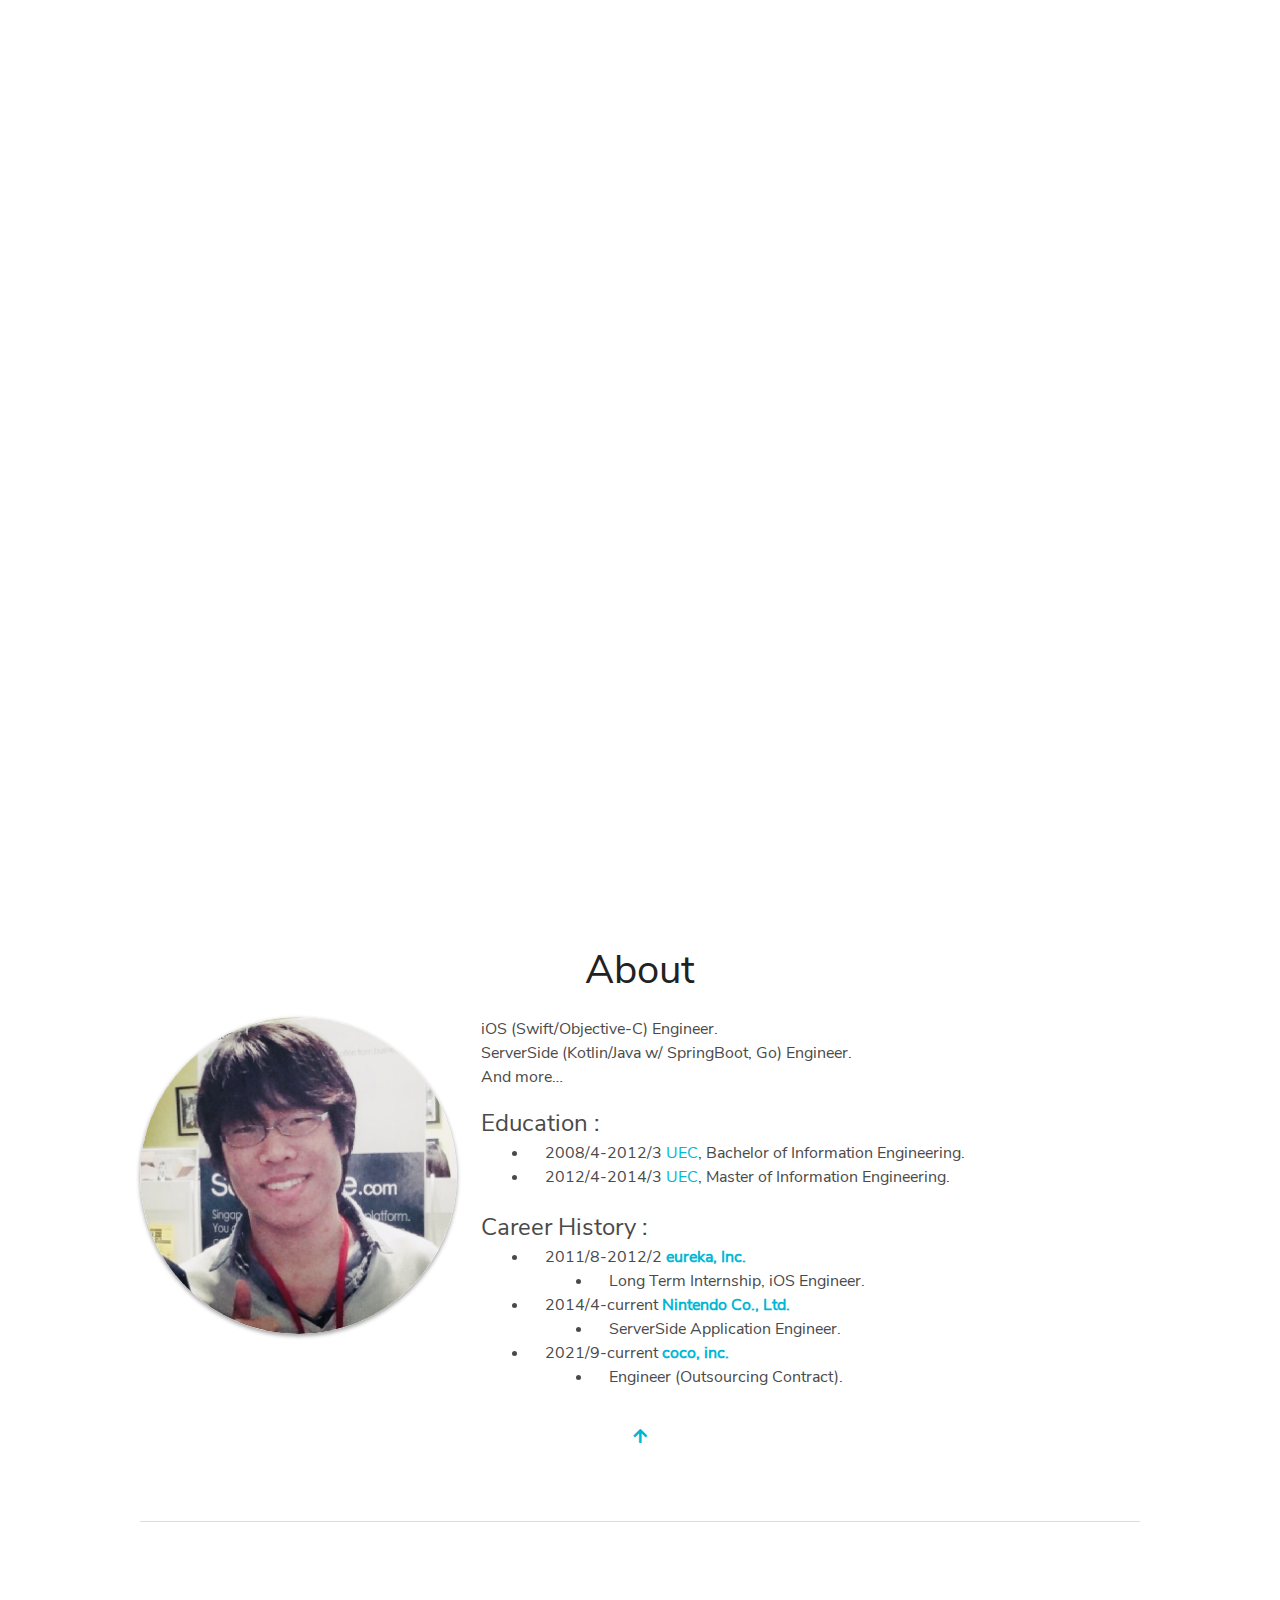
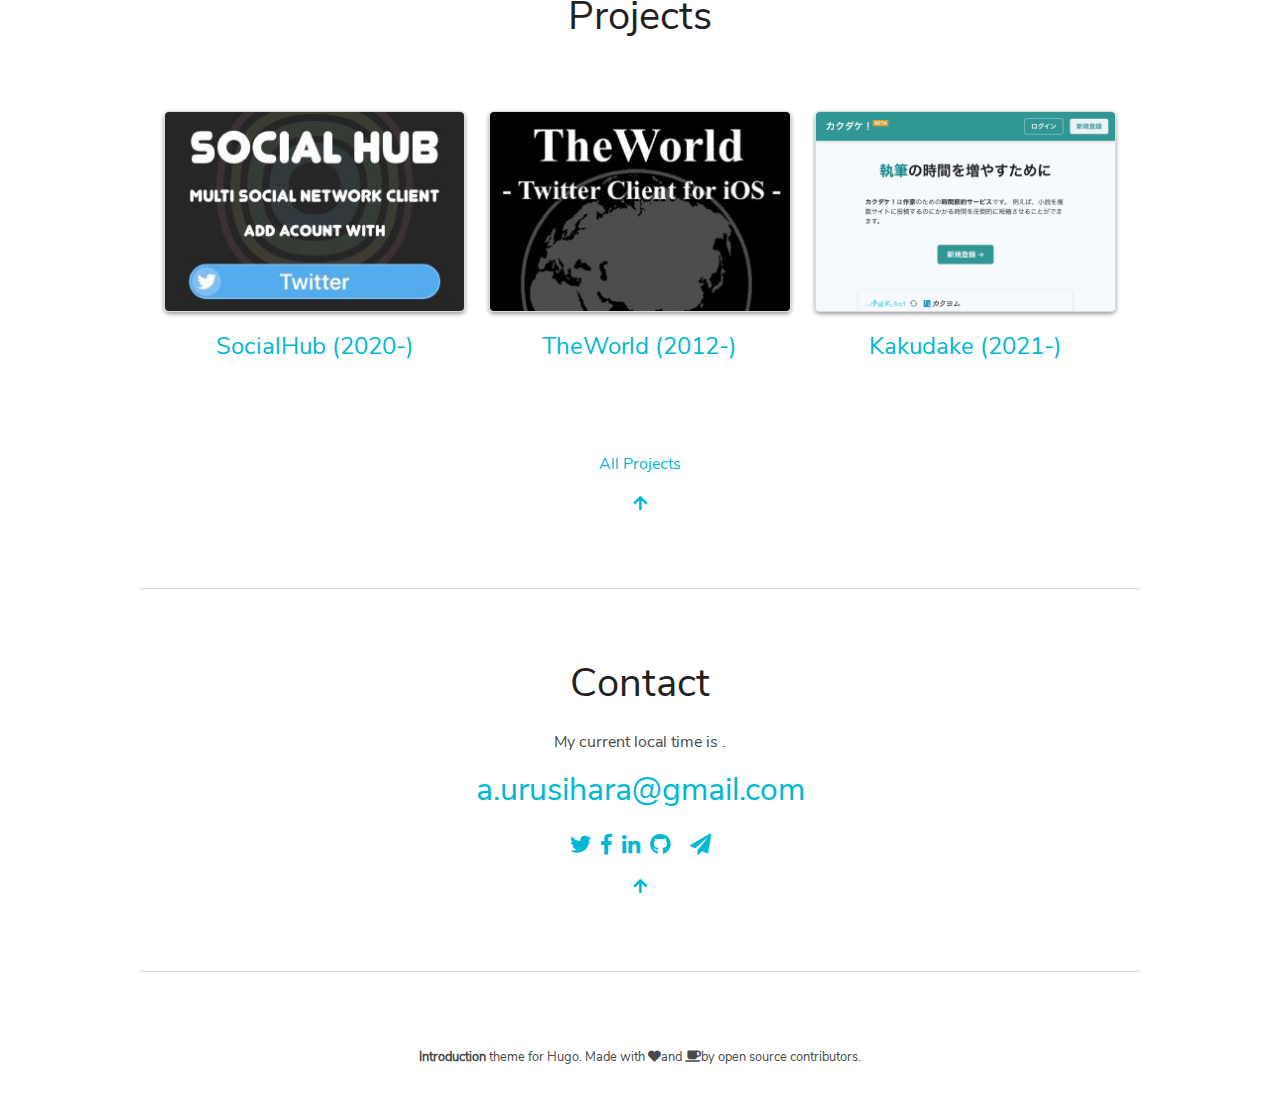
==== commit fe776b2a: "by GitHub Action CI (SHA 491c6d5a3750aec97fbad6dd5edd7ebc7f51a2f0)" ====
--- a/index.html
+++ b/index.html
@@ -1,8 +1,8 @@
-<!doctype html><html lang=ja><head><meta name=generator content="Hugo 0.71.1"><meta charset=utf-8><meta http-equiv=x-ua-compatible content="chrome=1"><meta name=HandheldFriendly content="True"><meta name=MobileOptimized content="320"><meta name=viewport content="width=device-width,initial-scale=1"><meta name=referrer content="no-referrer"><title>Akihiro Urushihara</title><link href=/index.xml rel=alternate type=application/rss+xml title="Akihiro Urushihara"><meta property="og:title" content="Akihiro Urushihara"><meta property="og:type" content="website"><meta property="og:description" content><meta property="og:url" content="https://uakihir0.github.io/"><meta property="og:site_name" content="Akihiro Urushihara"><meta property="og:image" content="https://uakihir0.github.io/home/profile.png"><link rel="shortcut icon" href=/img/fav.ico><link rel=stylesheet href=/css/main.min.2a0b07f8523a07ffece427beb326fc2cf2f4bdc3fac21a53758aa774f321c2dc.css integrity="sha256-KgsH+FI6B//s5Ce+syb8LPL0vcP6whpTdYqndPMhwtw=" crossorigin=anonymous media=screen><link rel=stylesheet href=/my.css integrity crossorigin=anonymous media=screen><link rel=stylesheet href=https://uakihir0.github.io/styles/owlCarousel.min.b1f26e29c43c61fe8b5a6f225b4ee7c5f969a7b33cfe512706271e07246d93d1.css integrity="sha256-sfJuKcQ8Yf6LWm8iW07nxflpp7M8/lEnBiceByRtk9E=" crossorigin=anonymous media=screen></head><body><section id=top class="hero is-fullheight"><div class=hero-head></div><div class=hero-body><div class="container has-text-centered"><h1 class="bold-title fade-in one">Redefining the way we <strong>Communicate</strong> with <strong>Technology</strong>.</h1><div class="subtitle is-3 fade-in two"><hr><p><span style=display:inline-block>技術で私達の</span>
+<!doctype html><html lang=ja><head><meta name=generator content="Hugo 0.71.1"><meta charset=utf-8><meta http-equiv=x-ua-compatible content="chrome=1"><meta name=HandheldFriendly content="True"><meta name=MobileOptimized content="320"><meta name=viewport content="width=device-width,initial-scale=1"><meta name=referrer content="no-referrer"><title>Akihiro Urushihara</title><link href=/index.xml rel=alternate type=application/rss+xml title="Akihiro Urushihara"><meta property="og:title" content="Akihiro Urushihara"><meta property="og:type" content="website"><meta property="og:description" content><meta property="og:url" content="https://uakihir0.github.io/"><meta property="og:site_name" content="Akihiro Urushihara"><meta property="og:image" content="https://uakihir0.github.io/home/profile.png"><link rel="shortcut icon" href=/img/fav.ico><link rel=stylesheet href=/css/main.min.d1d73854c9a6847303c2cb462c79eae89952ea593f35750dc8e93cefb0788592.css integrity="sha256-0dc4VMmmhHMDwstGLHnq6JlS6lk/NXUNyOk877B4hZI=" crossorigin=anonymous media=screen><link rel=stylesheet href=/my.css integrity crossorigin=anonymous media=screen><link rel=stylesheet href=https://uakihir0.github.io/styles/owlCarousel.min.b1f26e29c43c61fe8b5a6f225b4ee7c5f969a7b33cfe512706271e07246d93d1.css integrity="sha256-sfJuKcQ8Yf6LWm8iW07nxflpp7M8/lEnBiceByRtk9E=" crossorigin=anonymous media=screen></head><body><section id=top class="hero is-fullheight"><div class=hero-head></div><div class=hero-body><div class="container has-text-centered"><h1 class="bold-title fade-in one">Redefining the way we <strong>Communicate</strong> with <strong>Technology</strong>.</h1><div class="subtitle is-3 fade-in two"><hr><p><span style=display:inline-block>技術で私達の</span>
 <span style=display:inline-block>コミュニケーション</span>
-<span style=display:inline-block>を再定義する</span></p><hr><p>Akihiro Urushihara</p></div><div class="fade-in three"><div class=social-icons><a href=https://twitter.com/uakihir0><i class="fab fab fa-twitter"></i></a><a href=https://www.facebook.com/uakihir0><i class="fab fab fa-facebook-f"></i></a><a href=https://jp.linkedin.com/in/akihiro-urushihara-7116a018b/><i class="fab fab fa-linkedin-in"></i></a><a href=https://mastodon.social/><i class="fab fab fa-mastodon"></i></a><a href=https://github.com/uakihir0><i class="fab fab fa-github"></i></a><a href=mailto:a.urusihara@gmail.com><i class="fas fab fa-paper-plane"></i></a></div></div></div></div><div class="hero-foot fade-in three"><div class=container><hr><nav class=navbar role=navigation aria-label="main navigation"><a role=button class=navbar-burger data-target=navMenu aria-label=menu aria-expanded=false><span aria-hidden=true></span><span aria-hidden=true></span><span aria-hidden=true></span></a><div class="navbar-menu has-content-centered" id=navMenu><a class=navbar-item href=#about>About</a>
+<span style=display:inline-block>を再定義する</span></p><hr><p>Akihiro Urushihara</p></div><div class="fade-in three"><div class=social-icons><a href=https://twitter.com/uakihir0><i class="fab fab fa-twitter"></i></a><a href=https://www.facebook.com/uakihir0><i class="fab fab fa-facebook-f"></i></a><a href=https://jp.linkedin.com/in/akihiro-urushihara-7116a018b/><i class="fab fab fa-linkedin-in"></i></a><a href=https://github.com/uakihir0><i class="fab fab fa-github"></i></a><a href=https://uakihir0.github.io/blog/><i class="fab fab fa-blog"></i></a><a href=mailto:a.urusihara@gmail.com><i class="fas fab fa-paper-plane"></i></a></div></div></div></div><div class="hero-foot fade-in three"><div class=container><hr><nav class=navbar role=navigation aria-label="main navigation"><a role=button class=navbar-burger data-target=navMenu aria-label=menu aria-expanded=false><span aria-hidden=true></span><span aria-hidden=true></span><span aria-hidden=true></span></a><div class="navbar-menu has-content-centered" id=navMenu><a class=navbar-item href=#about>About</a>
 <a class=navbar-item href=/#projects>Projects</a>
 <a class=navbar-item href=#contact>Contact</a></div></nav><hr></div></div></section><div class=section id=about><div class=container><h2 class="title is-2 has-text-centered">About</h2><div class=columns><div class="column is-one-third has-text-centered"><img class="img-responsive avatar" src=https://uakihir0.github.io/home/profile_huf78546712645ded3a60206cc2fe3b63d_469387_320x0_resize_box_2.png alt=profile.png></div><div class="markdown column"><p>iOS (Swift/Objective-C) Engineer.<br>ServerSide (Kotlin/Java w/ SpringBoot, Go) Engineer.<br>And more&mldr;</p><h4 id=education->Education :</h4><ul><li>2008/4-2012/3 <a href=https://www.uec.ac.jp/>UEC</a>, Bachelor of Information Engineering.</li><li>2012/4-2014/3 <a href=https://www.uec.ac.jp/>UEC</a>, Master of Information Engineering.</li></ul><h4 id=career-history->Career History :</h4><ul><li>2011/8-2012/2 <strong><a href=https://eure.jp/>eureka, Inc.</a></strong><ul><li>Long Term Internship, iOS Engineer.</li></ul></li><li>2014/4-current <strong><a href=https://www.nintendo.co.jp/>Nintendo Co., Ltd.</a></strong><ul><li>ServerSide Application Engineer.</li></ul></li><li>2021/9-current <strong><a href=https://thecoco.jp/>coco, inc.</a></strong><ul><li>Engineer (Outsourcing Contract).</li></ul></li></ul></div></div></div><div class="container has-text-centered top-pad"><a href=#top><i class="fa fa-arrow-up"></i></a></div></div><div class=container><hr></div><div class=section id=projects><div class=container><h2 class="title is-2 has-text-centered">Projects</h2><div class=section><div class="columns is-multiline"><div class="column is-one-third"><div class=card data-target=#project-0><div class=card-image><figure class="image is-3by2"><a><img src=https://uakihir0.github.io/projects/socialhub/ss1_hu042a308e9668bd4869f2cb00264d9b4a_56289_302x0_resize_q75_box.jpg alt=ss1.jpg></a></figure></div><div class="card-content has-text-centered top-pad"><a>SocialHub (2020-)</a></div></div></div><div class="column is-one-third"><div class=card data-target=#project-1><div class=card-image><figure class="image is-3by2"><a><img src=https://uakihir0.github.io/projects/theworld/ss1_hue610117641a2eb496c08dbd2b034df23_58345_302x0_resize_q75_box.jpg alt=ss1.jpg></a></figure></div><div class="card-content has-text-centered top-pad"><a>TheWorld (2012-)</a></div></div></div><div class="column is-one-third"><div class=card data-target=#project-2><div class=card-image><figure class="image is-3by2"><a><img src=https://uakihir0.github.io/projects/kakudake/ss1_hucb1d5dc952e1a035b9f95021d3ad2a2d_169857_302x0_resize_box_2.png alt=ss1.png></a></figure></div><div class="card-content has-text-centered top-pad"><a>Kakudake (2021-)</a></div></div></div></div></div><div class="container has-text-centered top-pad"><a href=https://uakihir0.github.io/projects/>All Projects</a></div></div><div class=modal id=project-0><div class=modal-background></div><div class=modal-card><header class="modal-card-header bottom-pad"><p class="modal-card-title has-text-centered">SocialHub (2020-)</p></header><div class="owl-carousel owl-theme"><div class="item owl-height"><img src=https://uakihir0.github.io/projects/socialhub/ss1_hu042a308e9668bd4869f2cb00264d9b4a_56289_640x0_resize_q75_box.jpg class=img-responsive alt=ss1.jpg></div><div class="item owl-height"><img src=https://uakihir0.github.io/projects/socialhub/ss2_hub5ceca215c51ace390e6d9d2916a59ff_53272_640x0_resize_q75_box.jpg class=img-responsive alt=ss2.jpg></div><div class="item owl-height"><img src=https://uakihir0.github.io/projects/socialhub/ss3_hue695d6be417261b528da19a053283a4a_60807_640x0_resize_q75_box.jpg class=img-responsive alt=ss3.jpg></div><div class="item owl-height"><img src=https://uakihir0.github.io/projects/socialhub/ss4_hu7d6e44581ecc5b593b9077624002b240_75392_640x0_resize_q75_box.jpg class=img-responsive alt=ss4.jpg></div></div><section class="modal-card-body markdown"><p>SocialHub 2020/2 に公開した Twitter, Mastodon, Slack, Tumblr, Misskey に対応する iOS 向けマルチ SNS クライアントアプリです。
 詳しくは <strong><a href=./socialhub/>紹介ページ</a></strong> をご覧ください。また <strong><a href=https://apps.apple.com/jp/app/id1474451582>AppStore</a></strong> より販売中です。
-本アプリにて使用している <a href=https://developers.google.com/j2objc>J2ObjC</a> を使った <a href=https://github.com/uakihir0/SocialHub>Java ライブラリ</a> を OSS として公開しています。</p><h5 id=使用技術>使用技術</h5><ul><li>クライアント<ul><li><code>Java</code>, <code>Swift</code>, <code>J2ObjC</code></li></ul></li><li>サーバーサイド (一部機能提供のために使用)<ul><li><code>Kotlin</code>, <code>SpringBoot</code>, <code>Google App Engine</code>, <code>Google Compute Engine</code></li></ul></li></ul><h5 id=紹介記事>紹介記事</h5><ul><li><strong>2020/9</strong> <a href=https://fortee.jp/iosdc-japan-2020/proposal/a94bc318-9ba2-4c22-8e32-6be8fdcb8716>J2ObjC を使って Java 資産を iOS 開発で使ってみた (iOSDC 採択)</a></li><li><strong>2020/12</strong> <a href=https://app-liv.jp/5339755/>すぐわかる！『SocialHub - マルチ SNS クライアント - Appliv</a></li></ul></section></div><button class="modal-close is-large" aria-label=close data-target=#project-0></button></div><div class=modal id=project-1><div class=modal-background></div><div class=modal-card><header class="modal-card-header bottom-pad"><p class="modal-card-title has-text-centered">TheWorld (2012-)</p></header><div class="owl-carousel owl-theme"><div class="item owl-height"><img src=https://uakihir0.github.io/projects/theworld/ss1_hue610117641a2eb496c08dbd2b034df23_58345_640x0_resize_q75_box.jpg class=img-responsive alt=ss1.jpg></div><div class="item owl-height"><img src=https://uakihir0.github.io/projects/theworld/ss2_hu87dd07a0185ef844c6673d4b5c3eda10_85892_640x0_resize_q75_box.jpg class=img-responsive alt=ss2.jpg></div><div class="item owl-height"><img src=https://uakihir0.github.io/projects/theworld/ss3_hu69b655100a353eedd2932424eb0f7ec9_59419_640x0_resize_q75_box.jpg class=img-responsive alt=ss3.jpg></div><div class="item owl-height"><img src=https://uakihir0.github.io/projects/theworld/ss4_hu7986e3bcba90c3d7c542ab11d61e5e00_58564_640x0_resize_q75_box.jpg class=img-responsive alt=ss4.jpg></div></div><section class="modal-card-body markdown"><p>TheWorld は 2012/8 に公開した高機能かつ高度にカスタマイズ可能な iOS 向け Twitter クライアントです。色褪せない独特な UI/UX も特徴の一つです。
-詳しくは <strong><a href=http://theworld09.com/>紹介ページ</a></strong> をご覧ください。<strong><a href=https://apps.apple.com/jp/app/id548994749>AppStore</a></strong> で無料で公開中です。</p><h5 id=紹介記事>紹介記事</h5><ul><li><strong>2014/11</strong> <a href=http://www.appbank.net/2014/11/02/iphone-application/921586.php>TheWorld for iOS: 超多機能＆カスタマイズ可能な無料 Twitter アプリ。TL のリアルタイム更新も OK。 - AppBank</a></li><li><strong>2015/3</strong> <a href=http://arym.hatenadiary.jp/entry/2015/03/29/140150>ツイッターのクライアントを The World に変えてみた - ロック好きな女子が書きたいことを書く日記</a></li><li><strong>2015/7</strong> <a href=https://nasimeyablog.com/iphoneapp_twitter_theworlod_for_ios_review/>iPhone の Twitter アプリ「TheWorld for Twitter」の使い方・使用感 - なめしやブログ</a></li><li><strong>2015/8</strong> <a href=https://www.useful-time.com/entry/theworld-twitter>Twitter クライアントアプリなら「TheWorld for Twitter」がおすすめ！ - UsefulTime</a></li><li><strong>2016/9</strong> <a href=https://app-liv.jp/548994749/>【すぐわかる！】『TheWorld for Twitter』 - Appliv</a></li><li><strong>2018/2</strong> <a href=https://qiita.com/kyogom/items/7881b4532ed599123b70>あらゆる情報収集を The world (Twitter クライアント) に統合してみた - Qiita/@kyogom</a></li><li><strong>2018/5</strong> <a href=https://indoor-life.net/software/596/>Twitter の広告を非表示に出来るアプリ「TheWorld for Twitter」とブラウザの拡張機能 - インドア生活</a></li></ul></section></div><button class="modal-close is-large" aria-label=close data-target=#project-1></button></div><div class=modal id=project-2><div class=modal-background></div><div class=modal-card><header class="modal-card-header bottom-pad"><p class="modal-card-title has-text-centered">Kakudake (2021-)</p></header><div class="owl-carousel owl-theme"><div class="item owl-height"><img src=https://uakihir0.github.io/projects/kakudake/ss1_hucb1d5dc952e1a035b9f95021d3ad2a2d_169857_640x0_resize_box_2.png class=img-responsive alt=ss1.png></div><div class="item owl-height"><img src=https://uakihir0.github.io/projects/kakudake/ss2_hud66114828374a09012366fef18abe566_150300_640x0_resize_box_2.png class=img-responsive alt=ss2.png></div></div><section class="modal-card-body markdown"><p><strong><a href=https://www.kakudake.net/>カクダケ！</a></strong> は Web 小説家のための支援サイトです。 Web 小説家にとって読んでもらう機会を最大限に増やすために、複数の Web 小説投稿サイトを使うことは今や鉄板です。しかし、その管理コストはその分増え、小説家にとって負担となります。このサイトでは、Web 小説家のために、特定のサイトの内容を、別のサイトに転記する機能など、支援機能を提供します。</p><h5 id=使用技術>使用技術</h5><ul><li>クライアント<ul><li><code>TypeScript</code>, <code>React.js</code>, <code>Next.js</code>, <code>Chakra-UI</code>, <code>Vercel</code></li></ul></li><li>サーバーサイド<ul><li><code>Kotlin</code>, <code>SpringBoot</code>, <code>Google App Engine</code>, <code>Google Compute Engine</code></li></ul></li></ul></section></div><button class="modal-close is-large" aria-label=close data-target=#project-2></button></div><div class="container has-text-centered top-pad"><a href=#top><i class="fa fa-arrow-up"></i></a></div></div><div class=container><hr></div><div class=section id=contact><div class="container has-text-centered"><h2 class="title is-2">Contact</h2><div class=markdown></div><p>My current local time is <span id=time data-time-zone=Asia/Tokyo data-time-format="h:mm A"></span>.</p><h3 class="subtitle is-3 has-text-centered top-pad"><a href=mailto:a.urusihara@gmail.com>a.urusihara@gmail.com</a></h3><div class=social-icons><a href=https://twitter.com/uakihir0><i class="fab fab fa-twitter"></i></a><a href=https://www.facebook.com/uakihir0><i class="fab fab fa-facebook-f"></i></a><a href=https://jp.linkedin.com/in/akihiro-urushihara-7116a018b/><i class="fab fab fa-linkedin-in"></i></a><a href=https://mastodon.social/><i class="fab fab fa-mastodon"></i></a><a href=https://github.com/uakihir0><i class="fab fab fa-github"></i></a><a href=mailto:a.urusihara@gmail.com><i class="fas fab fa-paper-plane"></i></a></div></div><div class="container has-text-centered top-pad"><a href=#top><i class="fa fa-arrow-up"></i></a></div></div><div class=container><hr></div><div class=section id=footer><div class="container has-text-centered"><span class=footer-text><a href=https://github.com/victoriadrake/hugo-theme-introduction/><strong>Introduction</strong></a> theme for <a href=http://gohugo.io/>Hugo</a>. Made with <a href=https://victoria.dev><i class="fa fa-heart"></i>and <i class="fa fa-coffee"></i></a>by open source contributors.</span></div></div><script src=https://uakihir0.github.io/js/bundle.e6934e69d06bb8a213134f4c1468f9478bb7755e786dfb60e3c5a917c5335805.js integrity="sha256-5pNOadBruKITE09MFGj5R4u3dV54bftg48WpF8UzWAU="></script><script src=https://uakihir0.github.io/js/bundleOwlCarousel.afccb665ffddf92101a8bc04b924a4a5b9a36c0ad0ad61024da751cdd8fd1ed9.js integrity="sha256-r8y2Zf/d+SEBqLwEuSSkpbmjbArQrWECTadRzdj9Htk="></script><script src=https://uakihir0.github.io/js/bundleMoment.00f097d38e126139c76cdebf43c20ec084dd5db287b651f3607b0a7239b5958e.js integrity="sha256-APCX044SYTnHbN6/Q8IOwITdXbKHtlHzYHsKcjm1lY4="></script></body></html>+本アプリにて使用している <a href=https://developers.google.com/j2objc>J2ObjC</a> を使った <a href=https://github.com/uakihir0/SocialHub>Java ライブラリ</a> を OSS として公開しています。</p><h5 id=使用技術>使用技術</h5><ul><li>クライアント: Java, Swift, J2ObjC</li><li>サーバーサイド: Kotlin, SpringBoot, Google App Engine, Google Compute Engine</li></ul><h5 id=紹介記事>紹介記事</h5><ul><li><strong>2020/9</strong> <a href=https://fortee.jp/iosdc-japan-2020/proposal/a94bc318-9ba2-4c22-8e32-6be8fdcb8716>J2ObjC を使って Java 資産を iOS 開発で使ってみた (iOSDC 採択)</a></li><li><strong>2020/12</strong> <a href=https://app-liv.jp/5339755/>すぐわかる！『SocialHub - マルチ SNS クライアント - Appliv</a></li></ul></section></div><button class="modal-close is-large" aria-label=close data-target=#project-0></button></div><div class=modal id=project-1><div class=modal-background></div><div class=modal-card><header class="modal-card-header bottom-pad"><p class="modal-card-title has-text-centered">TheWorld (2012-)</p></header><div class="owl-carousel owl-theme"><div class="item owl-height"><img src=https://uakihir0.github.io/projects/theworld/ss1_hue610117641a2eb496c08dbd2b034df23_58345_640x0_resize_q75_box.jpg class=img-responsive alt=ss1.jpg></div><div class="item owl-height"><img src=https://uakihir0.github.io/projects/theworld/ss2_hu87dd07a0185ef844c6673d4b5c3eda10_85892_640x0_resize_q75_box.jpg class=img-responsive alt=ss2.jpg></div><div class="item owl-height"><img src=https://uakihir0.github.io/projects/theworld/ss3_hu69b655100a353eedd2932424eb0f7ec9_59419_640x0_resize_q75_box.jpg class=img-responsive alt=ss3.jpg></div><div class="item owl-height"><img src=https://uakihir0.github.io/projects/theworld/ss4_hu7986e3bcba90c3d7c542ab11d61e5e00_58564_640x0_resize_q75_box.jpg class=img-responsive alt=ss4.jpg></div></div><section class="modal-card-body markdown"><p>TheWorld は 2012/8 に公開した高機能かつ高度にカスタマイズ可能な iOS 向け Twitter クライアントです。色褪せない独特な UI/UX も特徴の一つです。
+詳しくは <strong><a href=http://theworld09.com/>紹介ページ</a></strong> をご覧ください。<strong><a href=https://apps.apple.com/jp/app/id548994749>AppStore</a></strong> で無料で公開中です。</p><h5 id=紹介記事>紹介記事</h5><ul><li><strong>2014/11</strong> <a href=http://www.appbank.net/2014/11/02/iphone-application/921586.php>TheWorld for iOS: 超多機能＆カスタマイズ可能な無料 Twitter アプリ。TL のリアルタイム更新も OK。 - AppBank</a></li><li><strong>2015/3</strong> <a href=http://arym.hatenadiary.jp/entry/2015/03/29/140150>ツイッターのクライアントを The World に変えてみた - ロック好きな女子が書きたいことを書く日記</a></li><li><strong>2015/7</strong> <a href=https://nasimeyablog.com/iphoneapp_twitter_theworlod_for_ios_review/>iPhone の Twitter アプリ「TheWorld for Twitter」の使い方・使用感 - なめしやブログ</a></li><li><strong>2015/8</strong> <a href=https://www.useful-time.com/entry/theworld-twitter>Twitter クライアントアプリなら「TheWorld for Twitter」がおすすめ！ - UsefulTime</a></li><li><strong>2016/9</strong> <a href=https://app-liv.jp/548994749/>【すぐわかる！】『TheWorld for Twitter』 - Appliv</a></li><li><strong>2018/2</strong> <a href=https://qiita.com/kyogom/items/7881b4532ed599123b70>あらゆる情報収集を The world (Twitter クライアント) に統合してみた - Qiita/@kyogom</a></li><li><strong>2018/5</strong> <a href=https://indoor-life.net/software/596/>Twitter の広告を非表示に出来るアプリ「TheWorld for Twitter」とブラウザの拡張機能 - インドア生活</a></li></ul></section></div><button class="modal-close is-large" aria-label=close data-target=#project-1></button></div><div class=modal id=project-2><div class=modal-background></div><div class=modal-card><header class="modal-card-header bottom-pad"><p class="modal-card-title has-text-centered">Kakudake (2021-)</p></header><div class="owl-carousel owl-theme"><div class="item owl-height"><img src=https://uakihir0.github.io/projects/kakudake/ss1_hucb1d5dc952e1a035b9f95021d3ad2a2d_169857_640x0_resize_box_2.png class=img-responsive alt=ss1.png></div><div class="item owl-height"><img src=https://uakihir0.github.io/projects/kakudake/ss2_hud66114828374a09012366fef18abe566_150300_640x0_resize_box_2.png class=img-responsive alt=ss2.png></div></div><section class="modal-card-body markdown"><p><strong><a href=https://www.kakudake.net/>カクダケ！</a></strong> は Web 小説家のための支援サイトです。 Web 小説家にとって読んでもらう機会を最大限に増やすために、複数の Web 小説投稿サイトを使うことは今や鉄板です。しかし、その管理コストはその分増え、小説家にとって負担となります。このサイトでは、Web 小説家のために、特定のサイトの内容を、別のサイトに転記する機能など、支援機能を提供します。</p><h5 id=使用技術>使用技術</h5><ul><li>クライアント: TypeScript, React.js, Next.js, Chakra-UI, Vercel</li><li>サーバーサイド: Kotlin, SpringBoot, Google App Engine, Google Compute Engine</li></ul></section></div><button class="modal-close is-large" aria-label=close data-target=#project-2></button></div><div class="container has-text-centered top-pad"><a href=#top><i class="fa fa-arrow-up"></i></a></div></div><div class=container><hr></div><div class=section id=contact><div class="container has-text-centered"><h2 class="title is-2">Contact</h2><div class=markdown></div><p>My current local time is <span id=time data-time-zone=Asia/Tokyo data-time-format="h:mm A"></span>.</p><h3 class="subtitle is-3 has-text-centered top-pad"><a href=mailto:a.urusihara@gmail.com>a.urusihara@gmail.com</a></h3><div class=social-icons><a href=https://twitter.com/uakihir0><i class="fab fab fa-twitter"></i></a><a href=https://www.facebook.com/uakihir0><i class="fab fab fa-facebook-f"></i></a><a href=https://jp.linkedin.com/in/akihiro-urushihara-7116a018b/><i class="fab fab fa-linkedin-in"></i></a><a href=https://github.com/uakihir0><i class="fab fab fa-github"></i></a><a href=https://uakihir0.github.io/blog/><i class="fab fab fa-blog"></i></a><a href=mailto:a.urusihara@gmail.com><i class="fas fab fa-paper-plane"></i></a></div></div><div class="container has-text-centered top-pad"><a href=#top><i class="fa fa-arrow-up"></i></a></div></div><div class=container><hr></div><div class=section id=footer><div class="container has-text-centered"><span class=footer-text><a href=https://github.com/victoriadrake/hugo-theme-introduction/><strong>Introduction</strong></a> theme for <a href=http://gohugo.io/>Hugo</a>. Made with <a href=https://victoria.dev><i class="fa fa-heart"></i>and <i class="fa fa-coffee"></i></a>by open source contributors.</span></div></div><script src=https://uakihir0.github.io/js/bundle.e6934e69d06bb8a213134f4c1468f9478bb7755e786dfb60e3c5a917c5335805.js integrity="sha256-5pNOadBruKITE09MFGj5R4u3dV54bftg48WpF8UzWAU="></script><script src=https://uakihir0.github.io/js/bundleOwlCarousel.afccb665ffddf92101a8bc04b924a4a5b9a36c0ad0ad61024da751cdd8fd1ed9.js integrity="sha256-r8y2Zf/d+SEBqLwEuSSkpbmjbArQrWECTadRzdj9Htk="></script><script src=https://uakihir0.github.io/js/bundleMoment.00f097d38e126139c76cdebf43c20ec084dd5db287b651f3607b0a7239b5958e.js integrity="sha256-APCX044SYTnHbN6/Q8IOwITdXbKHtlHzYHsKcjm1lY4="></script></body></html>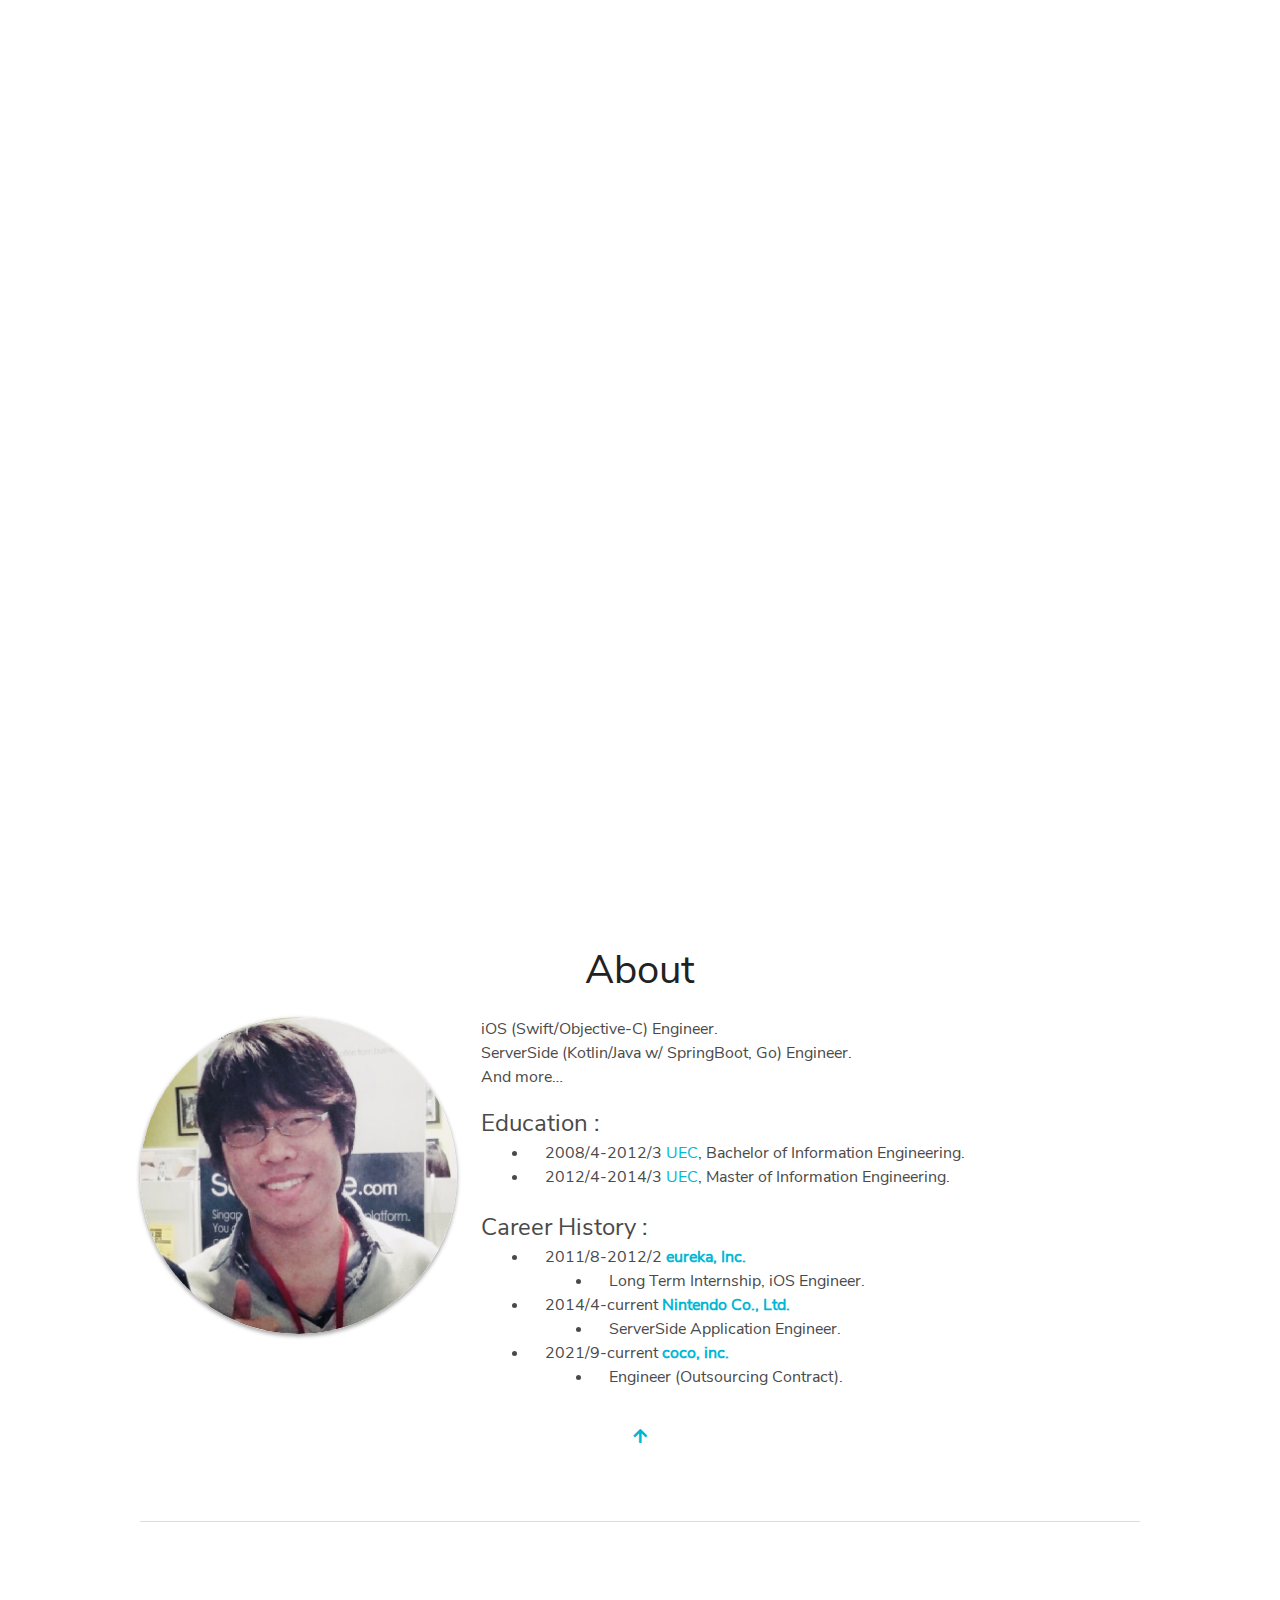
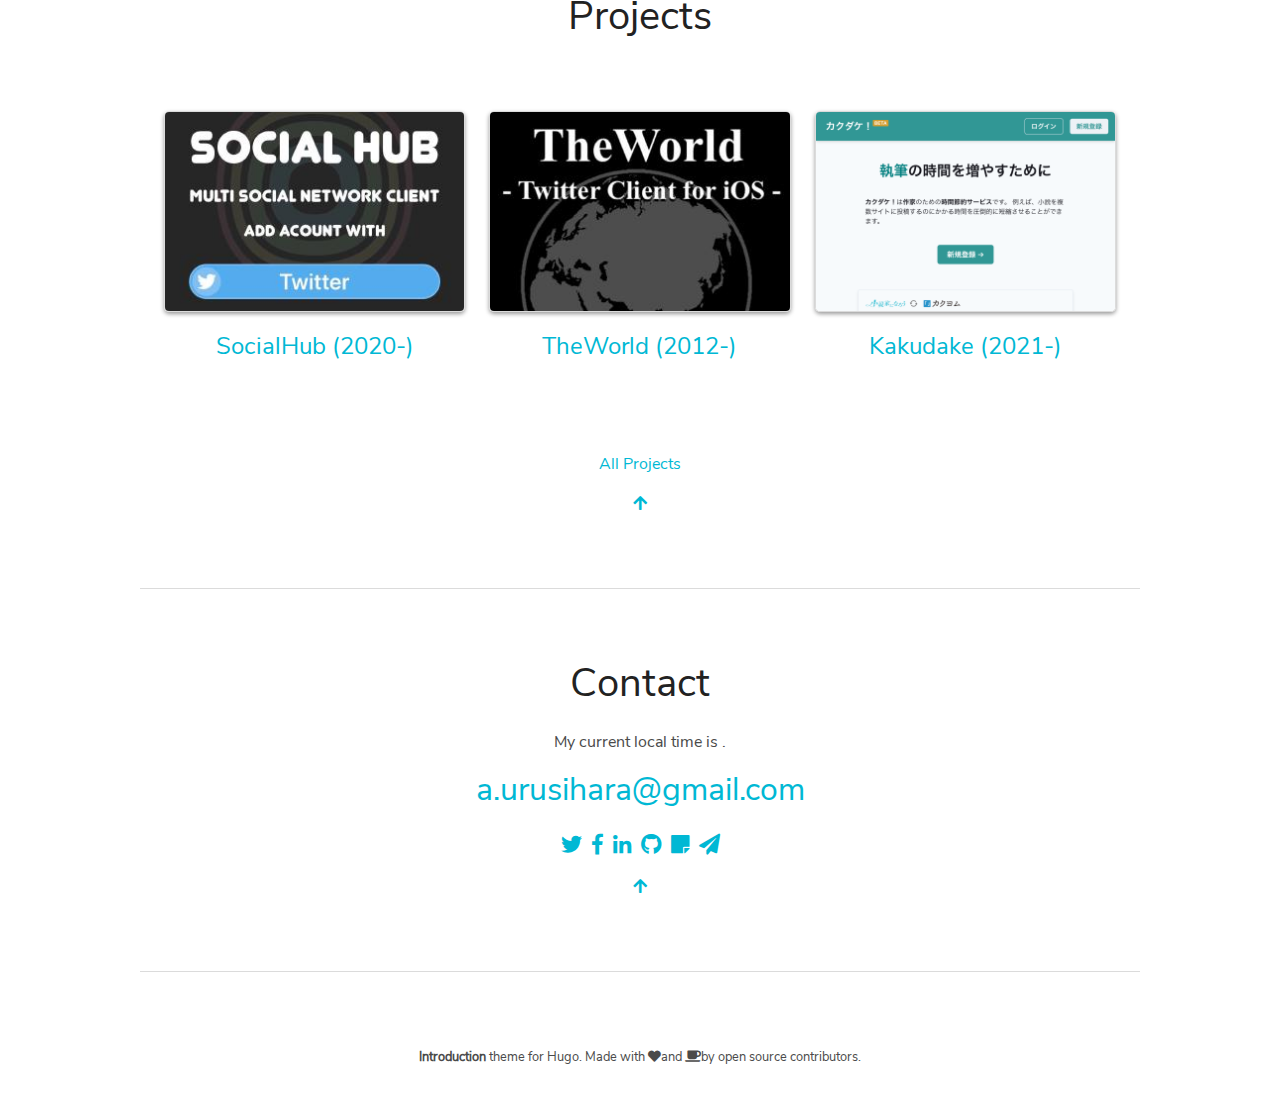
==== commit 97b5ffb5: "by GitHub Action CI (SHA aa31b5297312218c1ae10cddcdeecef5092d0a8e)" ====
--- a/index.html
+++ b/index.html
@@ -1,8 +1,8 @@
 <!doctype html><html lang=ja><head><meta name=generator content="Hugo 0.71.1"><meta charset=utf-8><meta http-equiv=x-ua-compatible content="chrome=1"><meta name=HandheldFriendly content="True"><meta name=MobileOptimized content="320"><meta name=viewport content="width=device-width,initial-scale=1"><meta name=referrer content="no-referrer"><title>Akihiro Urushihara</title><link href=/index.xml rel=alternate type=application/rss+xml title="Akihiro Urushihara"><meta property="og:title" content="Akihiro Urushihara"><meta property="og:type" content="website"><meta property="og:description" content><meta property="og:url" content="https://uakihir0.github.io/"><meta property="og:site_name" content="Akihiro Urushihara"><meta property="og:image" content="https://uakihir0.github.io/home/profile.png"><link rel="shortcut icon" href=/img/fav.ico><link rel=stylesheet href=/css/main.min.d1d73854c9a6847303c2cb462c79eae89952ea593f35750dc8e93cefb0788592.css integrity="sha256-0dc4VMmmhHMDwstGLHnq6JlS6lk/NXUNyOk877B4hZI=" crossorigin=anonymous media=screen><link rel=stylesheet href=/my.css integrity crossorigin=anonymous media=screen><link rel=stylesheet href=https://uakihir0.github.io/styles/owlCarousel.min.b1f26e29c43c61fe8b5a6f225b4ee7c5f969a7b33cfe512706271e07246d93d1.css integrity="sha256-sfJuKcQ8Yf6LWm8iW07nxflpp7M8/lEnBiceByRtk9E=" crossorigin=anonymous media=screen></head><body><section id=top class="hero is-fullheight"><div class=hero-head></div><div class=hero-body><div class="container has-text-centered"><h1 class="bold-title fade-in one">Redefining the way we <strong>Communicate</strong> with <strong>Technology</strong>.</h1><div class="subtitle is-3 fade-in two"><hr><p><span style=display:inline-block>技術で私達の</span>
 <span style=display:inline-block>コミュニケーション</span>
-<span style=display:inline-block>を再定義する</span></p><hr><p>Akihiro Urushihara</p></div><div class="fade-in three"><div class=social-icons><a href=https://twitter.com/uakihir0><i class="fab fab fa-twitter"></i></a><a href=https://www.facebook.com/uakihir0><i class="fab fab fa-facebook-f"></i></a><a href=https://jp.linkedin.com/in/akihiro-urushihara-7116a018b/><i class="fab fab fa-linkedin-in"></i></a><a href=https://github.com/uakihir0><i class="fab fab fa-github"></i></a><a href=https://uakihir0.github.io/blog/><i class="fab fab fa-blog"></i></a><a href=mailto:a.urusihara@gmail.com><i class="fas fab fa-paper-plane"></i></a></div></div></div></div><div class="hero-foot fade-in three"><div class=container><hr><nav class=navbar role=navigation aria-label="main navigation"><a role=button class=navbar-burger data-target=navMenu aria-label=menu aria-expanded=false><span aria-hidden=true></span><span aria-hidden=true></span><span aria-hidden=true></span></a><div class="navbar-menu has-content-centered" id=navMenu><a class=navbar-item href=#about>About</a>
+<span style=display:inline-block>を再定義する</span></p><hr><p>Akihiro Urushihara</p></div><div class="fade-in three"><div class=social-icons><a href=https://twitter.com/uakihir0><i class="fab fab fa-twitter"></i></a><a href=https://www.facebook.com/uakihir0><i class="fab fab fa-facebook-f"></i></a><a href=https://jp.linkedin.com/in/akihiro-urushihara-7116a018b/><i class="fab fab fa-linkedin-in"></i></a><a href=https://github.com/uakihir0><i class="fab fab fa-github"></i></a><a href=https://uakihir0.github.io/blog/><i class="fas fab fa-sticky-note"></i></a><a href=mailto:a.urusihara@gmail.com><i class="fas fab fa-paper-plane"></i></a></div></div></div></div><div class="hero-foot fade-in three"><div class=container><hr><nav class=navbar role=navigation aria-label="main navigation"><a role=button class=navbar-burger data-target=navMenu aria-label=menu aria-expanded=false><span aria-hidden=true></span><span aria-hidden=true></span><span aria-hidden=true></span></a><div class="navbar-menu has-content-centered" id=navMenu><a class=navbar-item href=#about>About</a>
 <a class=navbar-item href=/#projects>Projects</a>
 <a class=navbar-item href=#contact>Contact</a></div></nav><hr></div></div></section><div class=section id=about><div class=container><h2 class="title is-2 has-text-centered">About</h2><div class=columns><div class="column is-one-third has-text-centered"><img class="img-responsive avatar" src=https://uakihir0.github.io/home/profile_huf78546712645ded3a60206cc2fe3b63d_469387_320x0_resize_box_2.png alt=profile.png></div><div class="markdown column"><p>iOS (Swift/Objective-C) Engineer.<br>ServerSide (Kotlin/Java w/ SpringBoot, Go) Engineer.<br>And more&mldr;</p><h4 id=education->Education :</h4><ul><li>2008/4-2012/3 <a href=https://www.uec.ac.jp/>UEC</a>, Bachelor of Information Engineering.</li><li>2012/4-2014/3 <a href=https://www.uec.ac.jp/>UEC</a>, Master of Information Engineering.</li></ul><h4 id=career-history->Career History :</h4><ul><li>2011/8-2012/2 <strong><a href=https://eure.jp/>eureka, Inc.</a></strong><ul><li>Long Term Internship, iOS Engineer.</li></ul></li><li>2014/4-current <strong><a href=https://www.nintendo.co.jp/>Nintendo Co., Ltd.</a></strong><ul><li>ServerSide Application Engineer.</li></ul></li><li>2021/9-current <strong><a href=https://thecoco.jp/>coco, inc.</a></strong><ul><li>Engineer (Outsourcing Contract).</li></ul></li></ul></div></div></div><div class="container has-text-centered top-pad"><a href=#top><i class="fa fa-arrow-up"></i></a></div></div><div class=container><hr></div><div class=section id=projects><div class=container><h2 class="title is-2 has-text-centered">Projects</h2><div class=section><div class="columns is-multiline"><div class="column is-one-third"><div class=card data-target=#project-0><div class=card-image><figure class="image is-3by2"><a><img src=https://uakihir0.github.io/projects/socialhub/ss1_hu042a308e9668bd4869f2cb00264d9b4a_56289_302x0_resize_q75_box.jpg alt=ss1.jpg></a></figure></div><div class="card-content has-text-centered top-pad"><a>SocialHub (2020-)</a></div></div></div><div class="column is-one-third"><div class=card data-target=#project-1><div class=card-image><figure class="image is-3by2"><a><img src=https://uakihir0.github.io/projects/theworld/ss1_hue610117641a2eb496c08dbd2b034df23_58345_302x0_resize_q75_box.jpg alt=ss1.jpg></a></figure></div><div class="card-content has-text-centered top-pad"><a>TheWorld (2012-)</a></div></div></div><div class="column is-one-third"><div class=card data-target=#project-2><div class=card-image><figure class="image is-3by2"><a><img src=https://uakihir0.github.io/projects/kakudake/ss1_hucb1d5dc952e1a035b9f95021d3ad2a2d_169857_302x0_resize_box_2.png alt=ss1.png></a></figure></div><div class="card-content has-text-centered top-pad"><a>Kakudake (2021-)</a></div></div></div></div></div><div class="container has-text-centered top-pad"><a href=https://uakihir0.github.io/projects/>All Projects</a></div></div><div class=modal id=project-0><div class=modal-background></div><div class=modal-card><header class="modal-card-header bottom-pad"><p class="modal-card-title has-text-centered">SocialHub (2020-)</p></header><div class="owl-carousel owl-theme"><div class="item owl-height"><img src=https://uakihir0.github.io/projects/socialhub/ss1_hu042a308e9668bd4869f2cb00264d9b4a_56289_640x0_resize_q75_box.jpg class=img-responsive alt=ss1.jpg></div><div class="item owl-height"><img src=https://uakihir0.github.io/projects/socialhub/ss2_hub5ceca215c51ace390e6d9d2916a59ff_53272_640x0_resize_q75_box.jpg class=img-responsive alt=ss2.jpg></div><div class="item owl-height"><img src=https://uakihir0.github.io/projects/socialhub/ss3_hue695d6be417261b528da19a053283a4a_60807_640x0_resize_q75_box.jpg class=img-responsive alt=ss3.jpg></div><div class="item owl-height"><img src=https://uakihir0.github.io/projects/socialhub/ss4_hu7d6e44581ecc5b593b9077624002b240_75392_640x0_resize_q75_box.jpg class=img-responsive alt=ss4.jpg></div></div><section class="modal-card-body markdown"><p>SocialHub 2020/2 に公開した Twitter, Mastodon, Slack, Tumblr, Misskey に対応する iOS 向けマルチ SNS クライアントアプリです。
 詳しくは <strong><a href=./socialhub/>紹介ページ</a></strong> をご覧ください。また <strong><a href=https://apps.apple.com/jp/app/id1474451582>AppStore</a></strong> より販売中です。
 本アプリにて使用している <a href=https://developers.google.com/j2objc>J2ObjC</a> を使った <a href=https://github.com/uakihir0/SocialHub>Java ライブラリ</a> を OSS として公開しています。</p><h5 id=使用技術>使用技術</h5><ul><li>クライアント: Java, Swift, J2ObjC</li><li>サーバーサイド: Kotlin, SpringBoot, Google App Engine, Google Compute Engine</li></ul><h5 id=紹介記事>紹介記事</h5><ul><li><strong>2020/9</strong> <a href=https://fortee.jp/iosdc-japan-2020/proposal/a94bc318-9ba2-4c22-8e32-6be8fdcb8716>J2ObjC を使って Java 資産を iOS 開発で使ってみた (iOSDC 採択)</a></li><li><strong>2020/12</strong> <a href=https://app-liv.jp/5339755/>すぐわかる！『SocialHub - マルチ SNS クライアント - Appliv</a></li></ul></section></div><button class="modal-close is-large" aria-label=close data-target=#project-0></button></div><div class=modal id=project-1><div class=modal-background></div><div class=modal-card><header class="modal-card-header bottom-pad"><p class="modal-card-title has-text-centered">TheWorld (2012-)</p></header><div class="owl-carousel owl-theme"><div class="item owl-height"><img src=https://uakihir0.github.io/projects/theworld/ss1_hue610117641a2eb496c08dbd2b034df23_58345_640x0_resize_q75_box.jpg class=img-responsive alt=ss1.jpg></div><div class="item owl-height"><img src=https://uakihir0.github.io/projects/theworld/ss2_hu87dd07a0185ef844c6673d4b5c3eda10_85892_640x0_resize_q75_box.jpg class=img-responsive alt=ss2.jpg></div><div class="item owl-height"><img src=https://uakihir0.github.io/projects/theworld/ss3_hu69b655100a353eedd2932424eb0f7ec9_59419_640x0_resize_q75_box.jpg class=img-responsive alt=ss3.jpg></div><div class="item owl-height"><img src=https://uakihir0.github.io/projects/theworld/ss4_hu7986e3bcba90c3d7c542ab11d61e5e00_58564_640x0_resize_q75_box.jpg class=img-responsive alt=ss4.jpg></div></div><section class="modal-card-body markdown"><p>TheWorld は 2012/8 に公開した高機能かつ高度にカスタマイズ可能な iOS 向け Twitter クライアントです。色褪せない独特な UI/UX も特徴の一つです。
-詳しくは <strong><a href=http://theworld09.com/>紹介ページ</a></strong> をご覧ください。<strong><a href=https://apps.apple.com/jp/app/id548994749>AppStore</a></strong> で無料で公開中です。</p><h5 id=紹介記事>紹介記事</h5><ul><li><strong>2014/11</strong> <a href=http://www.appbank.net/2014/11/02/iphone-application/921586.php>TheWorld for iOS: 超多機能＆カスタマイズ可能な無料 Twitter アプリ。TL のリアルタイム更新も OK。 - AppBank</a></li><li><strong>2015/3</strong> <a href=http://arym.hatenadiary.jp/entry/2015/03/29/140150>ツイッターのクライアントを The World に変えてみた - ロック好きな女子が書きたいことを書く日記</a></li><li><strong>2015/7</strong> <a href=https://nasimeyablog.com/iphoneapp_twitter_theworlod_for_ios_review/>iPhone の Twitter アプリ「TheWorld for Twitter」の使い方・使用感 - なめしやブログ</a></li><li><strong>2015/8</strong> <a href=https://www.useful-time.com/entry/theworld-twitter>Twitter クライアントアプリなら「TheWorld for Twitter」がおすすめ！ - UsefulTime</a></li><li><strong>2016/9</strong> <a href=https://app-liv.jp/548994749/>【すぐわかる！】『TheWorld for Twitter』 - Appliv</a></li><li><strong>2018/2</strong> <a href=https://qiita.com/kyogom/items/7881b4532ed599123b70>あらゆる情報収集を The world (Twitter クライアント) に統合してみた - Qiita/@kyogom</a></li><li><strong>2018/5</strong> <a href=https://indoor-life.net/software/596/>Twitter の広告を非表示に出来るアプリ「TheWorld for Twitter」とブラウザの拡張機能 - インドア生活</a></li></ul></section></div><button class="modal-close is-large" aria-label=close data-target=#project-1></button></div><div class=modal id=project-2><div class=modal-background></div><div class=modal-card><header class="modal-card-header bottom-pad"><p class="modal-card-title has-text-centered">Kakudake (2021-)</p></header><div class="owl-carousel owl-theme"><div class="item owl-height"><img src=https://uakihir0.github.io/projects/kakudake/ss1_hucb1d5dc952e1a035b9f95021d3ad2a2d_169857_640x0_resize_box_2.png class=img-responsive alt=ss1.png></div><div class="item owl-height"><img src=https://uakihir0.github.io/projects/kakudake/ss2_hud66114828374a09012366fef18abe566_150300_640x0_resize_box_2.png class=img-responsive alt=ss2.png></div></div><section class="modal-card-body markdown"><p><strong><a href=https://www.kakudake.net/>カクダケ！</a></strong> は Web 小説家のための支援サイトです。 Web 小説家にとって読んでもらう機会を最大限に増やすために、複数の Web 小説投稿サイトを使うことは今や鉄板です。しかし、その管理コストはその分増え、小説家にとって負担となります。このサイトでは、Web 小説家のために、特定のサイトの内容を、別のサイトに転記する機能など、支援機能を提供します。</p><h5 id=使用技術>使用技術</h5><ul><li>クライアント: TypeScript, React.js, Next.js, Chakra-UI, Vercel</li><li>サーバーサイド: Kotlin, SpringBoot, Google App Engine, Google Compute Engine</li></ul></section></div><button class="modal-close is-large" aria-label=close data-target=#project-2></button></div><div class="container has-text-centered top-pad"><a href=#top><i class="fa fa-arrow-up"></i></a></div></div><div class=container><hr></div><div class=section id=contact><div class="container has-text-centered"><h2 class="title is-2">Contact</h2><div class=markdown></div><p>My current local time is <span id=time data-time-zone=Asia/Tokyo data-time-format="h:mm A"></span>.</p><h3 class="subtitle is-3 has-text-centered top-pad"><a href=mailto:a.urusihara@gmail.com>a.urusihara@gmail.com</a></h3><div class=social-icons><a href=https://twitter.com/uakihir0><i class="fab fab fa-twitter"></i></a><a href=https://www.facebook.com/uakihir0><i class="fab fab fa-facebook-f"></i></a><a href=https://jp.linkedin.com/in/akihiro-urushihara-7116a018b/><i class="fab fab fa-linkedin-in"></i></a><a href=https://github.com/uakihir0><i class="fab fab fa-github"></i></a><a href=https://uakihir0.github.io/blog/><i class="fab fab fa-blog"></i></a><a href=mailto:a.urusihara@gmail.com><i class="fas fab fa-paper-plane"></i></a></div></div><div class="container has-text-centered top-pad"><a href=#top><i class="fa fa-arrow-up"></i></a></div></div><div class=container><hr></div><div class=section id=footer><div class="container has-text-centered"><span class=footer-text><a href=https://github.com/victoriadrake/hugo-theme-introduction/><strong>Introduction</strong></a> theme for <a href=http://gohugo.io/>Hugo</a>. Made with <a href=https://victoria.dev><i class="fa fa-heart"></i>and <i class="fa fa-coffee"></i></a>by open source contributors.</span></div></div><script src=https://uakihir0.github.io/js/bundle.e6934e69d06bb8a213134f4c1468f9478bb7755e786dfb60e3c5a917c5335805.js integrity="sha256-5pNOadBruKITE09MFGj5R4u3dV54bftg48WpF8UzWAU="></script><script src=https://uakihir0.github.io/js/bundleOwlCarousel.afccb665ffddf92101a8bc04b924a4a5b9a36c0ad0ad61024da751cdd8fd1ed9.js integrity="sha256-r8y2Zf/d+SEBqLwEuSSkpbmjbArQrWECTadRzdj9Htk="></script><script src=https://uakihir0.github.io/js/bundleMoment.00f097d38e126139c76cdebf43c20ec084dd5db287b651f3607b0a7239b5958e.js integrity="sha256-APCX044SYTnHbN6/Q8IOwITdXbKHtlHzYHsKcjm1lY4="></script></body></html>+詳しくは <strong><a href=http://theworld09.com/>紹介ページ</a></strong> をご覧ください。<strong><a href=https://apps.apple.com/jp/app/id548994749>AppStore</a></strong> で無料で公開中です。</p><h5 id=紹介記事>紹介記事</h5><ul><li><strong>2014/11</strong> <a href=http://www.appbank.net/2014/11/02/iphone-application/921586.php>TheWorld for iOS: 超多機能＆カスタマイズ可能な無料 Twitter アプリ。TL のリアルタイム更新も OK。 - AppBank</a></li><li><strong>2015/3</strong> <a href=http://arym.hatenadiary.jp/entry/2015/03/29/140150>ツイッターのクライアントを The World に変えてみた - ロック好きな女子が書きたいことを書く日記</a></li><li><strong>2015/7</strong> <a href=https://nasimeyablog.com/iphoneapp_twitter_theworlod_for_ios_review/>iPhone の Twitter アプリ「TheWorld for Twitter」の使い方・使用感 - なめしやブログ</a></li><li><strong>2015/8</strong> <a href=https://www.useful-time.com/entry/theworld-twitter>Twitter クライアントアプリなら「TheWorld for Twitter」がおすすめ！ - UsefulTime</a></li><li><strong>2016/9</strong> <a href=https://app-liv.jp/548994749/>【すぐわかる！】『TheWorld for Twitter』 - Appliv</a></li><li><strong>2018/2</strong> <a href=https://qiita.com/kyogom/items/7881b4532ed599123b70>あらゆる情報収集を The world (Twitter クライアント) に統合してみた - Qiita/@kyogom</a></li><li><strong>2018/5</strong> <a href=https://indoor-life.net/software/596/>Twitter の広告を非表示に出来るアプリ「TheWorld for Twitter」とブラウザの拡張機能 - インドア生活</a></li></ul></section></div><button class="modal-close is-large" aria-label=close data-target=#project-1></button></div><div class=modal id=project-2><div class=modal-background></div><div class=modal-card><header class="modal-card-header bottom-pad"><p class="modal-card-title has-text-centered">Kakudake (2021-)</p></header><div class="owl-carousel owl-theme"><div class="item owl-height"><img src=https://uakihir0.github.io/projects/kakudake/ss1_hucb1d5dc952e1a035b9f95021d3ad2a2d_169857_640x0_resize_box_2.png class=img-responsive alt=ss1.png></div><div class="item owl-height"><img src=https://uakihir0.github.io/projects/kakudake/ss2_hud66114828374a09012366fef18abe566_150300_640x0_resize_box_2.png class=img-responsive alt=ss2.png></div></div><section class="modal-card-body markdown"><p><strong><a href=https://www.kakudake.net/>カクダケ！</a></strong> は Web 小説家のための支援サイトです。 Web 小説家にとって読んでもらう機会を最大限に増やすために、複数の Web 小説投稿サイトを使うことは今や鉄板です。しかし、その管理コストはその分増え、小説家にとって負担となります。このサイトでは、Web 小説家のために、特定のサイトの内容を、別のサイトに転記する機能など、支援機能を提供します。</p><h5 id=使用技術>使用技術</h5><ul><li>クライアント: TypeScript, React.js, Next.js, Chakra-UI, Vercel</li><li>サーバーサイド: Kotlin, SpringBoot, Google App Engine, Google Compute Engine</li></ul></section></div><button class="modal-close is-large" aria-label=close data-target=#project-2></button></div><div class="container has-text-centered top-pad"><a href=#top><i class="fa fa-arrow-up"></i></a></div></div><div class=container><hr></div><div class=section id=contact><div class="container has-text-centered"><h2 class="title is-2">Contact</h2><div class=markdown></div><p>My current local time is <span id=time data-time-zone=Asia/Tokyo data-time-format="h:mm A"></span>.</p><h3 class="subtitle is-3 has-text-centered top-pad"><a href=mailto:a.urusihara@gmail.com>a.urusihara@gmail.com</a></h3><div class=social-icons><a href=https://twitter.com/uakihir0><i class="fab fab fa-twitter"></i></a><a href=https://www.facebook.com/uakihir0><i class="fab fab fa-facebook-f"></i></a><a href=https://jp.linkedin.com/in/akihiro-urushihara-7116a018b/><i class="fab fab fa-linkedin-in"></i></a><a href=https://github.com/uakihir0><i class="fab fab fa-github"></i></a><a href=https://uakihir0.github.io/blog/><i class="fas fab fa-sticky-note"></i></a><a href=mailto:a.urusihara@gmail.com><i class="fas fab fa-paper-plane"></i></a></div></div><div class="container has-text-centered top-pad"><a href=#top><i class="fa fa-arrow-up"></i></a></div></div><div class=container><hr></div><div class=section id=footer><div class="container has-text-centered"><span class=footer-text><a href=https://github.com/victoriadrake/hugo-theme-introduction/><strong>Introduction</strong></a> theme for <a href=http://gohugo.io/>Hugo</a>. Made with <a href=https://victoria.dev><i class="fa fa-heart"></i>and <i class="fa fa-coffee"></i></a>by open source contributors.</span></div></div><script src=https://uakihir0.github.io/js/bundle.e6934e69d06bb8a213134f4c1468f9478bb7755e786dfb60e3c5a917c5335805.js integrity="sha256-5pNOadBruKITE09MFGj5R4u3dV54bftg48WpF8UzWAU="></script><script src=https://uakihir0.github.io/js/bundleOwlCarousel.afccb665ffddf92101a8bc04b924a4a5b9a36c0ad0ad61024da751cdd8fd1ed9.js integrity="sha256-r8y2Zf/d+SEBqLwEuSSkpbmjbArQrWECTadRzdj9Htk="></script><script src=https://uakihir0.github.io/js/bundleMoment.00f097d38e126139c76cdebf43c20ec084dd5db287b651f3607b0a7239b5958e.js integrity="sha256-APCX044SYTnHbN6/Q8IOwITdXbKHtlHzYHsKcjm1lY4="></script></body></html>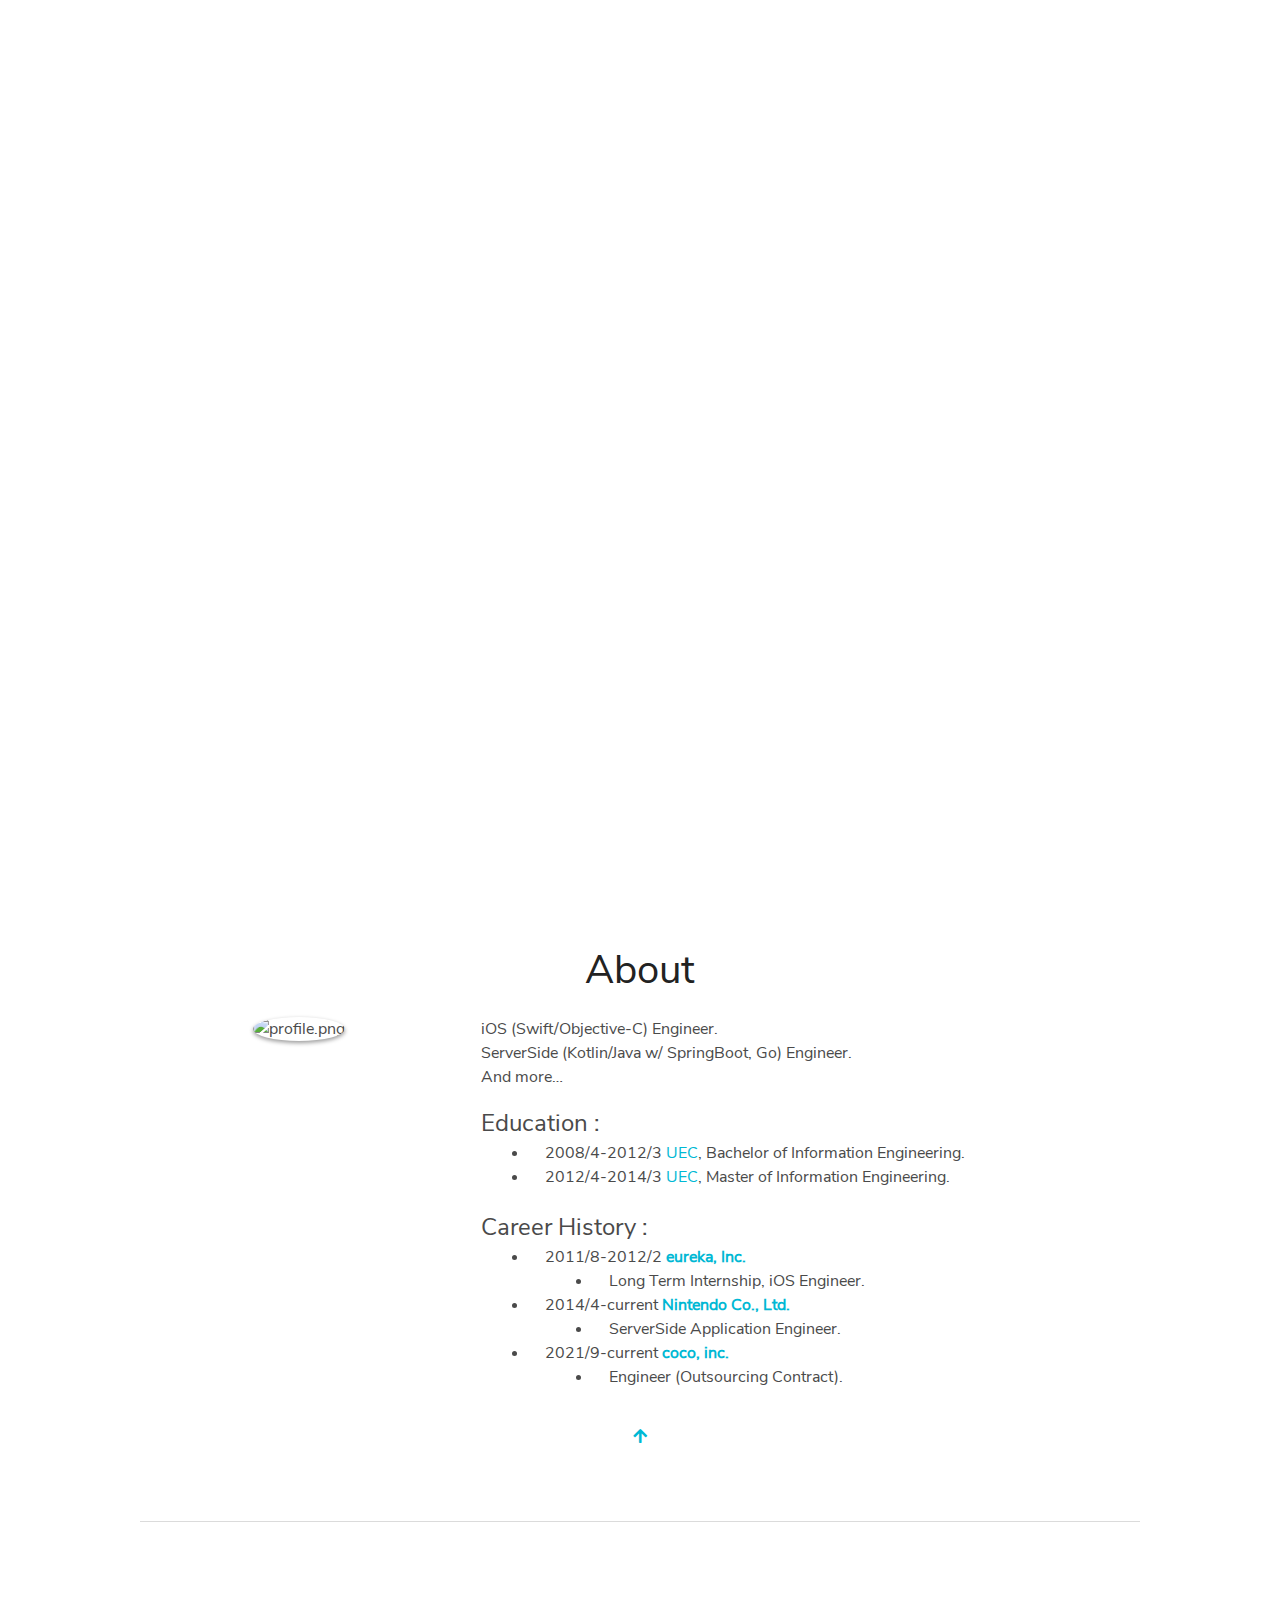
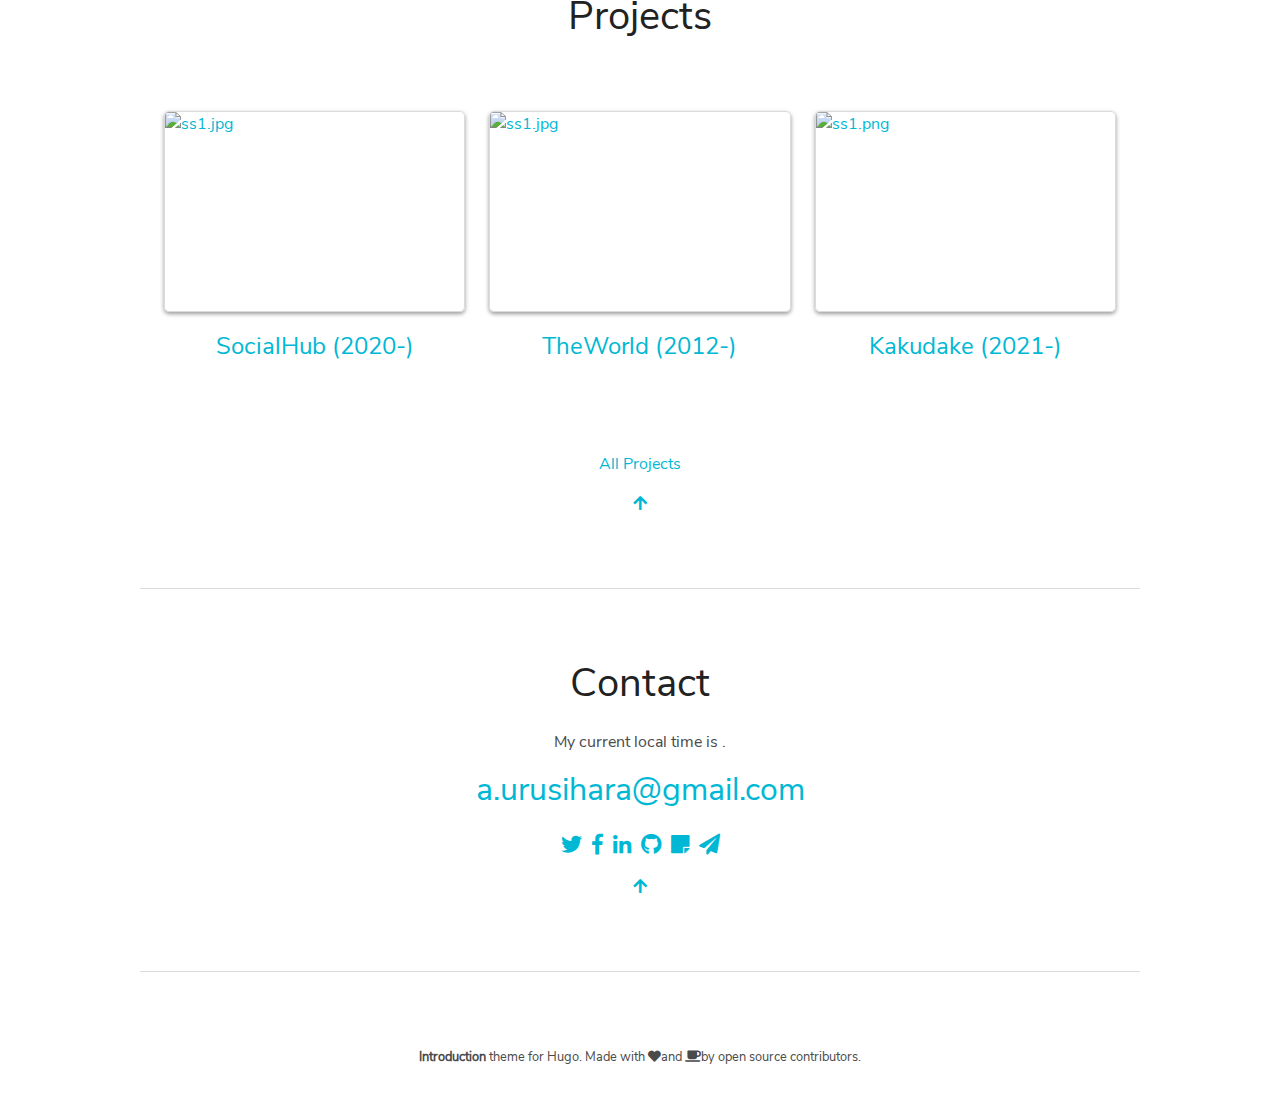
==== commit 7c1a1c7f: "by GitHub Action CI (SHA c1ae5869ec0a7a9d457f536198db9a95a79bafd8)" ====
--- a/index.html
+++ b/index.html
@@ -1,8 +1,8 @@
-<!doctype html><html lang=ja><head><meta name=generator content="Hugo 0.71.1"><meta charset=utf-8><meta http-equiv=x-ua-compatible content="chrome=1"><meta name=HandheldFriendly content="True"><meta name=MobileOptimized content="320"><meta name=viewport content="width=device-width,initial-scale=1"><meta name=referrer content="no-referrer"><title>Akihiro Urushihara</title><link href=/index.xml rel=alternate type=application/rss+xml title="Akihiro Urushihara"><meta property="og:title" content="Akihiro Urushihara"><meta property="og:type" content="website"><meta property="og:description" content><meta property="og:url" content="https://uakihir0.github.io/"><meta property="og:site_name" content="Akihiro Urushihara"><meta property="og:image" content="https://uakihir0.github.io/home/profile.png"><link rel="shortcut icon" href=/img/fav.ico><link rel=stylesheet href=/css/main.min.d1d73854c9a6847303c2cb462c79eae89952ea593f35750dc8e93cefb0788592.css integrity="sha256-0dc4VMmmhHMDwstGLHnq6JlS6lk/NXUNyOk877B4hZI=" crossorigin=anonymous media=screen><link rel=stylesheet href=/my.css integrity crossorigin=anonymous media=screen><link rel=stylesheet href=https://uakihir0.github.io/styles/owlCarousel.min.b1f26e29c43c61fe8b5a6f225b4ee7c5f969a7b33cfe512706271e07246d93d1.css integrity="sha256-sfJuKcQ8Yf6LWm8iW07nxflpp7M8/lEnBiceByRtk9E=" crossorigin=anonymous media=screen></head><body><section id=top class="hero is-fullheight"><div class=hero-head></div><div class=hero-body><div class="container has-text-centered"><h1 class="bold-title fade-in one">Redefining the way we <strong>Communicate</strong> with <strong>Technology</strong>.</h1><div class="subtitle is-3 fade-in two"><hr><p><span style=display:inline-block>技術で私達の</span>
+<!doctype html><html lang=ja><head><meta name=generator content="Hugo 0.71.1"><meta charset=utf-8><meta http-equiv=x-ua-compatible content="chrome=1"><meta name=HandheldFriendly content="True"><meta name=MobileOptimized content="320"><meta name=viewport content="width=device-width,initial-scale=1"><meta name=referrer content="no-referrer"><title>Akihiro Urushihara</title><link href=/index.xml rel=alternate type=application/rss+xml title="Akihiro Urushihara"><meta property="og:title" content="Akihiro Urushihara"><meta property="og:type" content="website"><meta property="og:description" content><meta property="og:url" content="https://www.uakihir0.com/"><meta property="og:site_name" content="Akihiro Urushihara"><meta property="og:image" content="https://www.uakihir0.com/home/profile.png"><link rel="shortcut icon" href=/img/fav.ico><link rel=stylesheet href=/css/main.min.d1d73854c9a6847303c2cb462c79eae89952ea593f35750dc8e93cefb0788592.css integrity="sha256-0dc4VMmmhHMDwstGLHnq6JlS6lk/NXUNyOk877B4hZI=" crossorigin=anonymous media=screen><link rel=stylesheet href=/my.css integrity crossorigin=anonymous media=screen><link rel=stylesheet href=https://www.uakihir0.com/styles/owlCarousel.min.b1f26e29c43c61fe8b5a6f225b4ee7c5f969a7b33cfe512706271e07246d93d1.css integrity="sha256-sfJuKcQ8Yf6LWm8iW07nxflpp7M8/lEnBiceByRtk9E=" crossorigin=anonymous media=screen></head><body><section id=top class="hero is-fullheight"><div class=hero-head></div><div class=hero-body><div class="container has-text-centered"><h1 class="bold-title fade-in one">Redefining the way we <strong>Communicate</strong> with <strong>Technology</strong>.</h1><div class="subtitle is-3 fade-in two"><hr><p><span style=display:inline-block>技術で私達の</span>
 <span style=display:inline-block>コミュニケーション</span>
-<span style=display:inline-block>を再定義する</span></p><hr><p>Akihiro Urushihara</p></div><div class="fade-in three"><div class=social-icons><a href=https://twitter.com/uakihir0><i class="fab fab fa-twitter"></i></a><a href=https://www.facebook.com/uakihir0><i class="fab fab fa-facebook-f"></i></a><a href=https://jp.linkedin.com/in/akihiro-urushihara-7116a018b/><i class="fab fab fa-linkedin-in"></i></a><a href=https://github.com/uakihir0><i class="fab fab fa-github"></i></a><a href=https://uakihir0.github.io/blog/><i class="fas fab fa-sticky-note"></i></a><a href=mailto:a.urusihara@gmail.com><i class="fas fab fa-paper-plane"></i></a></div></div></div></div><div class="hero-foot fade-in three"><div class=container><hr><nav class=navbar role=navigation aria-label="main navigation"><a role=button class=navbar-burger data-target=navMenu aria-label=menu aria-expanded=false><span aria-hidden=true></span><span aria-hidden=true></span><span aria-hidden=true></span></a><div class="navbar-menu has-content-centered" id=navMenu><a class=navbar-item href=#about>About</a>
+<span style=display:inline-block>を再定義する</span></p><hr><p>Akihiro Urushihara</p></div><div class="fade-in three"><div class=social-icons><a href=https://twitter.com/uakihir0><i class="fab fab fa-twitter"></i></a><a href=https://www.facebook.com/uakihir0><i class="fab fab fa-facebook-f"></i></a><a href=https://jp.linkedin.com/in/akihiro-urushihara-7116a018b/><i class="fab fab fa-linkedin-in"></i></a><a href=https://github.com/uakihir0><i class="fab fab fa-github"></i></a><a href=https://www.uakihir0.com/blog/><i class="fas fab fa-sticky-note"></i></a><a href=mailto:a.urusihara@gmail.com><i class="fas fab fa-paper-plane"></i></a></div></div></div></div><div class="hero-foot fade-in three"><div class=container><hr><nav class=navbar role=navigation aria-label="main navigation"><a role=button class=navbar-burger data-target=navMenu aria-label=menu aria-expanded=false><span aria-hidden=true></span><span aria-hidden=true></span><span aria-hidden=true></span></a><div class="navbar-menu has-content-centered" id=navMenu><a class=navbar-item href=#about>About</a>
 <a class=navbar-item href=/#projects>Projects</a>
-<a class=navbar-item href=#contact>Contact</a></div></nav><hr></div></div></section><div class=section id=about><div class=container><h2 class="title is-2 has-text-centered">About</h2><div class=columns><div class="column is-one-third has-text-centered"><img class="img-responsive avatar" src=https://uakihir0.github.io/home/profile_huf78546712645ded3a60206cc2fe3b63d_469387_320x0_resize_box_2.png alt=profile.png></div><div class="markdown column"><p>iOS (Swift/Objective-C) Engineer.<br>ServerSide (Kotlin/Java w/ SpringBoot, Go) Engineer.<br>And more&mldr;</p><h4 id=education->Education :</h4><ul><li>2008/4-2012/3 <a href=https://www.uec.ac.jp/>UEC</a>, Bachelor of Information Engineering.</li><li>2012/4-2014/3 <a href=https://www.uec.ac.jp/>UEC</a>, Master of Information Engineering.</li></ul><h4 id=career-history->Career History :</h4><ul><li>2011/8-2012/2 <strong><a href=https://eure.jp/>eureka, Inc.</a></strong><ul><li>Long Term Internship, iOS Engineer.</li></ul></li><li>2014/4-current <strong><a href=https://www.nintendo.co.jp/>Nintendo Co., Ltd.</a></strong><ul><li>ServerSide Application Engineer.</li></ul></li><li>2021/9-current <strong><a href=https://thecoco.jp/>coco, inc.</a></strong><ul><li>Engineer (Outsourcing Contract).</li></ul></li></ul></div></div></div><div class="container has-text-centered top-pad"><a href=#top><i class="fa fa-arrow-up"></i></a></div></div><div class=container><hr></div><div class=section id=projects><div class=container><h2 class="title is-2 has-text-centered">Projects</h2><div class=section><div class="columns is-multiline"><div class="column is-one-third"><div class=card data-target=#project-0><div class=card-image><figure class="image is-3by2"><a><img src=https://uakihir0.github.io/projects/socialhub/ss1_hu042a308e9668bd4869f2cb00264d9b4a_56289_302x0_resize_q75_box.jpg alt=ss1.jpg></a></figure></div><div class="card-content has-text-centered top-pad"><a>SocialHub (2020-)</a></div></div></div><div class="column is-one-third"><div class=card data-target=#project-1><div class=card-image><figure class="image is-3by2"><a><img src=https://uakihir0.github.io/projects/theworld/ss1_hue610117641a2eb496c08dbd2b034df23_58345_302x0_resize_q75_box.jpg alt=ss1.jpg></a></figure></div><div class="card-content has-text-centered top-pad"><a>TheWorld (2012-)</a></div></div></div><div class="column is-one-third"><div class=card data-target=#project-2><div class=card-image><figure class="image is-3by2"><a><img src=https://uakihir0.github.io/projects/kakudake/ss1_hucb1d5dc952e1a035b9f95021d3ad2a2d_169857_302x0_resize_box_2.png alt=ss1.png></a></figure></div><div class="card-content has-text-centered top-pad"><a>Kakudake (2021-)</a></div></div></div></div></div><div class="container has-text-centered top-pad"><a href=https://uakihir0.github.io/projects/>All Projects</a></div></div><div class=modal id=project-0><div class=modal-background></div><div class=modal-card><header class="modal-card-header bottom-pad"><p class="modal-card-title has-text-centered">SocialHub (2020-)</p></header><div class="owl-carousel owl-theme"><div class="item owl-height"><img src=https://uakihir0.github.io/projects/socialhub/ss1_hu042a308e9668bd4869f2cb00264d9b4a_56289_640x0_resize_q75_box.jpg class=img-responsive alt=ss1.jpg></div><div class="item owl-height"><img src=https://uakihir0.github.io/projects/socialhub/ss2_hub5ceca215c51ace390e6d9d2916a59ff_53272_640x0_resize_q75_box.jpg class=img-responsive alt=ss2.jpg></div><div class="item owl-height"><img src=https://uakihir0.github.io/projects/socialhub/ss3_hue695d6be417261b528da19a053283a4a_60807_640x0_resize_q75_box.jpg class=img-responsive alt=ss3.jpg></div><div class="item owl-height"><img src=https://uakihir0.github.io/projects/socialhub/ss4_hu7d6e44581ecc5b593b9077624002b240_75392_640x0_resize_q75_box.jpg class=img-responsive alt=ss4.jpg></div></div><section class="modal-card-body markdown"><p>SocialHub 2020/2 に公開した Twitter, Mastodon, Slack, Tumblr, Misskey に対応する iOS 向けマルチ SNS クライアントアプリです。
+<a class=navbar-item href=#contact>Contact</a></div></nav><hr></div></div></section><div class=section id=about><div class=container><h2 class="title is-2 has-text-centered">About</h2><div class=columns><div class="column is-one-third has-text-centered"><img class="img-responsive avatar" src=https://www.uakihir0.com/home/profile_huf78546712645ded3a60206cc2fe3b63d_469387_320x0_resize_box_2.png alt=profile.png></div><div class="markdown column"><p>iOS (Swift/Objective-C) Engineer.<br>ServerSide (Kotlin/Java w/ SpringBoot, Go) Engineer.<br>And more&mldr;</p><h4 id=education->Education :</h4><ul><li>2008/4-2012/3 <a href=https://www.uec.ac.jp/>UEC</a>, Bachelor of Information Engineering.</li><li>2012/4-2014/3 <a href=https://www.uec.ac.jp/>UEC</a>, Master of Information Engineering.</li></ul><h4 id=career-history->Career History :</h4><ul><li>2011/8-2012/2 <strong><a href=https://eure.jp/>eureka, Inc.</a></strong><ul><li>Long Term Internship, iOS Engineer.</li></ul></li><li>2014/4-current <strong><a href=https://www.nintendo.co.jp/>Nintendo Co., Ltd.</a></strong><ul><li>ServerSide Application Engineer.</li></ul></li><li>2021/9-current <strong><a href=https://thecoco.jp/>coco, inc.</a></strong><ul><li>Engineer (Outsourcing Contract).</li></ul></li></ul></div></div></div><div class="container has-text-centered top-pad"><a href=#top><i class="fa fa-arrow-up"></i></a></div></div><div class=container><hr></div><div class=section id=projects><div class=container><h2 class="title is-2 has-text-centered">Projects</h2><div class=section><div class="columns is-multiline"><div class="column is-one-third"><div class=card data-target=#project-0><div class=card-image><figure class="image is-3by2"><a><img src=https://www.uakihir0.com/projects/socialhub/ss1_hu042a308e9668bd4869f2cb00264d9b4a_56289_302x0_resize_q75_box.jpg alt=ss1.jpg></a></figure></div><div class="card-content has-text-centered top-pad"><a>SocialHub (2020-)</a></div></div></div><div class="column is-one-third"><div class=card data-target=#project-1><div class=card-image><figure class="image is-3by2"><a><img src=https://www.uakihir0.com/projects/theworld/ss1_hue610117641a2eb496c08dbd2b034df23_58345_302x0_resize_q75_box.jpg alt=ss1.jpg></a></figure></div><div class="card-content has-text-centered top-pad"><a>TheWorld (2012-)</a></div></div></div><div class="column is-one-third"><div class=card data-target=#project-2><div class=card-image><figure class="image is-3by2"><a><img src=https://www.uakihir0.com/projects/kakudake/ss1_hucb1d5dc952e1a035b9f95021d3ad2a2d_169857_302x0_resize_box_2.png alt=ss1.png></a></figure></div><div class="card-content has-text-centered top-pad"><a>Kakudake (2021-)</a></div></div></div></div></div><div class="container has-text-centered top-pad"><a href=https://www.uakihir0.com/projects/>All Projects</a></div></div><div class=modal id=project-0><div class=modal-background></div><div class=modal-card><header class="modal-card-header bottom-pad"><p class="modal-card-title has-text-centered">SocialHub (2020-)</p></header><div class="owl-carousel owl-theme"><div class="item owl-height"><img src=https://www.uakihir0.com/projects/socialhub/ss1_hu042a308e9668bd4869f2cb00264d9b4a_56289_640x0_resize_q75_box.jpg class=img-responsive alt=ss1.jpg></div><div class="item owl-height"><img src=https://www.uakihir0.com/projects/socialhub/ss2_hub5ceca215c51ace390e6d9d2916a59ff_53272_640x0_resize_q75_box.jpg class=img-responsive alt=ss2.jpg></div><div class="item owl-height"><img src=https://www.uakihir0.com/projects/socialhub/ss3_hue695d6be417261b528da19a053283a4a_60807_640x0_resize_q75_box.jpg class=img-responsive alt=ss3.jpg></div><div class="item owl-height"><img src=https://www.uakihir0.com/projects/socialhub/ss4_hu7d6e44581ecc5b593b9077624002b240_75392_640x0_resize_q75_box.jpg class=img-responsive alt=ss4.jpg></div></div><section class="modal-card-body markdown"><p>SocialHub 2020/2 に公開した Twitter, Mastodon, Slack, Tumblr, Misskey に対応する iOS 向けマルチ SNS クライアントアプリです。
 詳しくは <strong><a href=./socialhub/>紹介ページ</a></strong> をご覧ください。また <strong><a href=https://apps.apple.com/jp/app/id1474451582>AppStore</a></strong> より販売中です。
-本アプリにて使用している <a href=https://developers.google.com/j2objc>J2ObjC</a> を使った <a href=https://github.com/uakihir0/SocialHub>Java ライブラリ</a> を OSS として公開しています。</p><h5 id=使用技術>使用技術</h5><ul><li>クライアント: Java, Swift, J2ObjC</li><li>サーバーサイド: Kotlin, SpringBoot, Google App Engine, Google Compute Engine</li></ul><h5 id=紹介記事>紹介記事</h5><ul><li><strong>2020/9</strong> <a href=https://fortee.jp/iosdc-japan-2020/proposal/a94bc318-9ba2-4c22-8e32-6be8fdcb8716>J2ObjC を使って Java 資産を iOS 開発で使ってみた (iOSDC 採択)</a></li><li><strong>2020/12</strong> <a href=https://app-liv.jp/5339755/>すぐわかる！『SocialHub - マルチ SNS クライアント - Appliv</a></li></ul></section></div><button class="modal-close is-large" aria-label=close data-target=#project-0></button></div><div class=modal id=project-1><div class=modal-background></div><div class=modal-card><header class="modal-card-header bottom-pad"><p class="modal-card-title has-text-centered">TheWorld (2012-)</p></header><div class="owl-carousel owl-theme"><div class="item owl-height"><img src=https://uakihir0.github.io/projects/theworld/ss1_hue610117641a2eb496c08dbd2b034df23_58345_640x0_resize_q75_box.jpg class=img-responsive alt=ss1.jpg></div><div class="item owl-height"><img src=https://uakihir0.github.io/projects/theworld/ss2_hu87dd07a0185ef844c6673d4b5c3eda10_85892_640x0_resize_q75_box.jpg class=img-responsive alt=ss2.jpg></div><div class="item owl-height"><img src=https://uakihir0.github.io/projects/theworld/ss3_hu69b655100a353eedd2932424eb0f7ec9_59419_640x0_resize_q75_box.jpg class=img-responsive alt=ss3.jpg></div><div class="item owl-height"><img src=https://uakihir0.github.io/projects/theworld/ss4_hu7986e3bcba90c3d7c542ab11d61e5e00_58564_640x0_resize_q75_box.jpg class=img-responsive alt=ss4.jpg></div></div><section class="modal-card-body markdown"><p>TheWorld は 2012/8 に公開した高機能かつ高度にカスタマイズ可能な iOS 向け Twitter クライアントです。色褪せない独特な UI/UX も特徴の一つです。
-詳しくは <strong><a href=http://theworld09.com/>紹介ページ</a></strong> をご覧ください。<strong><a href=https://apps.apple.com/jp/app/id548994749>AppStore</a></strong> で無料で公開中です。</p><h5 id=紹介記事>紹介記事</h5><ul><li><strong>2014/11</strong> <a href=http://www.appbank.net/2014/11/02/iphone-application/921586.php>TheWorld for iOS: 超多機能＆カスタマイズ可能な無料 Twitter アプリ。TL のリアルタイム更新も OK。 - AppBank</a></li><li><strong>2015/3</strong> <a href=http://arym.hatenadiary.jp/entry/2015/03/29/140150>ツイッターのクライアントを The World に変えてみた - ロック好きな女子が書きたいことを書く日記</a></li><li><strong>2015/7</strong> <a href=https://nasimeyablog.com/iphoneapp_twitter_theworlod_for_ios_review/>iPhone の Twitter アプリ「TheWorld for Twitter」の使い方・使用感 - なめしやブログ</a></li><li><strong>2015/8</strong> <a href=https://www.useful-time.com/entry/theworld-twitter>Twitter クライアントアプリなら「TheWorld for Twitter」がおすすめ！ - UsefulTime</a></li><li><strong>2016/9</strong> <a href=https://app-liv.jp/548994749/>【すぐわかる！】『TheWorld for Twitter』 - Appliv</a></li><li><strong>2018/2</strong> <a href=https://qiita.com/kyogom/items/7881b4532ed599123b70>あらゆる情報収集を The world (Twitter クライアント) に統合してみた - Qiita/@kyogom</a></li><li><strong>2018/5</strong> <a href=https://indoor-life.net/software/596/>Twitter の広告を非表示に出来るアプリ「TheWorld for Twitter」とブラウザの拡張機能 - インドア生活</a></li></ul></section></div><button class="modal-close is-large" aria-label=close data-target=#project-1></button></div><div class=modal id=project-2><div class=modal-background></div><div class=modal-card><header class="modal-card-header bottom-pad"><p class="modal-card-title has-text-centered">Kakudake (2021-)</p></header><div class="owl-carousel owl-theme"><div class="item owl-height"><img src=https://uakihir0.github.io/projects/kakudake/ss1_hucb1d5dc952e1a035b9f95021d3ad2a2d_169857_640x0_resize_box_2.png class=img-responsive alt=ss1.png></div><div class="item owl-height"><img src=https://uakihir0.github.io/projects/kakudake/ss2_hud66114828374a09012366fef18abe566_150300_640x0_resize_box_2.png class=img-responsive alt=ss2.png></div></div><section class="modal-card-body markdown"><p><strong><a href=https://www.kakudake.net/>カクダケ！</a></strong> は Web 小説家のための支援サイトです。 Web 小説家にとって読んでもらう機会を最大限に増やすために、複数の Web 小説投稿サイトを使うことは今や鉄板です。しかし、その管理コストはその分増え、小説家にとって負担となります。このサイトでは、Web 小説家のために、特定のサイトの内容を、別のサイトに転記する機能など、支援機能を提供します。</p><h5 id=使用技術>使用技術</h5><ul><li>クライアント: TypeScript, React.js, Next.js, Chakra-UI, Vercel</li><li>サーバーサイド: Kotlin, SpringBoot, Google App Engine, Google Compute Engine</li></ul></section></div><button class="modal-close is-large" aria-label=close data-target=#project-2></button></div><div class="container has-text-centered top-pad"><a href=#top><i class="fa fa-arrow-up"></i></a></div></div><div class=container><hr></div><div class=section id=contact><div class="container has-text-centered"><h2 class="title is-2">Contact</h2><div class=markdown></div><p>My current local time is <span id=time data-time-zone=Asia/Tokyo data-time-format="h:mm A"></span>.</p><h3 class="subtitle is-3 has-text-centered top-pad"><a href=mailto:a.urusihara@gmail.com>a.urusihara@gmail.com</a></h3><div class=social-icons><a href=https://twitter.com/uakihir0><i class="fab fab fa-twitter"></i></a><a href=https://www.facebook.com/uakihir0><i class="fab fab fa-facebook-f"></i></a><a href=https://jp.linkedin.com/in/akihiro-urushihara-7116a018b/><i class="fab fab fa-linkedin-in"></i></a><a href=https://github.com/uakihir0><i class="fab fab fa-github"></i></a><a href=https://uakihir0.github.io/blog/><i class="fas fab fa-sticky-note"></i></a><a href=mailto:a.urusihara@gmail.com><i class="fas fab fa-paper-plane"></i></a></div></div><div class="container has-text-centered top-pad"><a href=#top><i class="fa fa-arrow-up"></i></a></div></div><div class=container><hr></div><div class=section id=footer><div class="container has-text-centered"><span class=footer-text><a href=https://github.com/victoriadrake/hugo-theme-introduction/><strong>Introduction</strong></a> theme for <a href=http://gohugo.io/>Hugo</a>. Made with <a href=https://victoria.dev><i class="fa fa-heart"></i>and <i class="fa fa-coffee"></i></a>by open source contributors.</span></div></div><script src=https://uakihir0.github.io/js/bundle.e6934e69d06bb8a213134f4c1468f9478bb7755e786dfb60e3c5a917c5335805.js integrity="sha256-5pNOadBruKITE09MFGj5R4u3dV54bftg48WpF8UzWAU="></script><script src=https://uakihir0.github.io/js/bundleOwlCarousel.afccb665ffddf92101a8bc04b924a4a5b9a36c0ad0ad61024da751cdd8fd1ed9.js integrity="sha256-r8y2Zf/d+SEBqLwEuSSkpbmjbArQrWECTadRzdj9Htk="></script><script src=https://uakihir0.github.io/js/bundleMoment.00f097d38e126139c76cdebf43c20ec084dd5db287b651f3607b0a7239b5958e.js integrity="sha256-APCX044SYTnHbN6/Q8IOwITdXbKHtlHzYHsKcjm1lY4="></script></body></html>+本アプリにて使用している <a href=https://developers.google.com/j2objc>J2ObjC</a> を使った <a href=https://github.com/uakihir0/SocialHub>Java ライブラリ</a> を OSS として公開しています。</p><h5 id=使用技術>使用技術</h5><ul><li>クライアント: Java, Swift, J2ObjC</li><li>サーバーサイド: Kotlin, SpringBoot, Google App Engine, Google Compute Engine</li></ul><h5 id=紹介記事>紹介記事</h5><ul><li><strong>2020/9</strong> <a href=https://fortee.jp/iosdc-japan-2020/proposal/a94bc318-9ba2-4c22-8e32-6be8fdcb8716>J2ObjC を使って Java 資産を iOS 開発で使ってみた (iOSDC 採択)</a></li><li><strong>2020/12</strong> <a href=https://app-liv.jp/5339755/>すぐわかる！『SocialHub - マルチ SNS クライアント - Appliv</a></li></ul></section></div><button class="modal-close is-large" aria-label=close data-target=#project-0></button></div><div class=modal id=project-1><div class=modal-background></div><div class=modal-card><header class="modal-card-header bottom-pad"><p class="modal-card-title has-text-centered">TheWorld (2012-)</p></header><div class="owl-carousel owl-theme"><div class="item owl-height"><img src=https://www.uakihir0.com/projects/theworld/ss1_hue610117641a2eb496c08dbd2b034df23_58345_640x0_resize_q75_box.jpg class=img-responsive alt=ss1.jpg></div><div class="item owl-height"><img src=https://www.uakihir0.com/projects/theworld/ss2_hu87dd07a0185ef844c6673d4b5c3eda10_85892_640x0_resize_q75_box.jpg class=img-responsive alt=ss2.jpg></div><div class="item owl-height"><img src=https://www.uakihir0.com/projects/theworld/ss3_hu69b655100a353eedd2932424eb0f7ec9_59419_640x0_resize_q75_box.jpg class=img-responsive alt=ss3.jpg></div><div class="item owl-height"><img src=https://www.uakihir0.com/projects/theworld/ss4_hu7986e3bcba90c3d7c542ab11d61e5e00_58564_640x0_resize_q75_box.jpg class=img-responsive alt=ss4.jpg></div></div><section class="modal-card-body markdown"><p>TheWorld は 2012/8 に公開した高機能かつ高度にカスタマイズ可能な iOS 向け Twitter クライアントです。色褪せない独特な UI/UX も特徴の一つです。
+詳しくは <strong><a href=http://theworld09.com/>紹介ページ</a></strong> をご覧ください。<strong><a href=https://apps.apple.com/jp/app/id548994749>AppStore</a></strong> で無料で公開中です。</p><h5 id=紹介記事>紹介記事</h5><ul><li><strong>2014/11</strong> <a href=http://www.appbank.net/2014/11/02/iphone-application/921586.php>TheWorld for iOS: 超多機能＆カスタマイズ可能な無料 Twitter アプリ。TL のリアルタイム更新も OK。 - AppBank</a></li><li><strong>2015/3</strong> <a href=http://arym.hatenadiary.jp/entry/2015/03/29/140150>ツイッターのクライアントを The World に変えてみた - ロック好きな女子が書きたいことを書く日記</a></li><li><strong>2015/7</strong> <a href=https://nasimeyablog.com/iphoneapp_twitter_theworlod_for_ios_review/>iPhone の Twitter アプリ「TheWorld for Twitter」の使い方・使用感 - なめしやブログ</a></li><li><strong>2015/8</strong> <a href=https://www.useful-time.com/entry/theworld-twitter>Twitter クライアントアプリなら「TheWorld for Twitter」がおすすめ！ - UsefulTime</a></li><li><strong>2016/9</strong> <a href=https://app-liv.jp/548994749/>【すぐわかる！】『TheWorld for Twitter』 - Appliv</a></li><li><strong>2018/2</strong> <a href=https://qiita.com/kyogom/items/7881b4532ed599123b70>あらゆる情報収集を The world (Twitter クライアント) に統合してみた - Qiita/@kyogom</a></li><li><strong>2018/5</strong> <a href=https://indoor-life.net/software/596/>Twitter の広告を非表示に出来るアプリ「TheWorld for Twitter」とブラウザの拡張機能 - インドア生活</a></li></ul></section></div><button class="modal-close is-large" aria-label=close data-target=#project-1></button></div><div class=modal id=project-2><div class=modal-background></div><div class=modal-card><header class="modal-card-header bottom-pad"><p class="modal-card-title has-text-centered">Kakudake (2021-)</p></header><div class="owl-carousel owl-theme"><div class="item owl-height"><img src=https://www.uakihir0.com/projects/kakudake/ss1_hucb1d5dc952e1a035b9f95021d3ad2a2d_169857_640x0_resize_box_2.png class=img-responsive alt=ss1.png></div><div class="item owl-height"><img src=https://www.uakihir0.com/projects/kakudake/ss2_hud66114828374a09012366fef18abe566_150300_640x0_resize_box_2.png class=img-responsive alt=ss2.png></div></div><section class="modal-card-body markdown"><p><strong><a href=https://www.kakudake.net/>カクダケ！</a></strong> は Web 小説家のための支援サイトです。 Web 小説家にとって読んでもらう機会を最大限に増やすために、複数の Web 小説投稿サイトを使うことは今や鉄板です。しかし、その管理コストはその分増え、小説家にとって負担となります。このサイトでは、Web 小説家のために、特定のサイトの内容を、別のサイトに転記する機能など、支援機能を提供します。</p><h5 id=使用技術>使用技術</h5><ul><li>クライアント: TypeScript, React.js, Next.js, Chakra-UI, Vercel</li><li>サーバーサイド: Kotlin, SpringBoot, Google App Engine, Google Compute Engine</li></ul></section></div><button class="modal-close is-large" aria-label=close data-target=#project-2></button></div><div class="container has-text-centered top-pad"><a href=#top><i class="fa fa-arrow-up"></i></a></div></div><div class=container><hr></div><div class=section id=contact><div class="container has-text-centered"><h2 class="title is-2">Contact</h2><div class=markdown></div><p>My current local time is <span id=time data-time-zone=Asia/Tokyo data-time-format="h:mm A"></span>.</p><h3 class="subtitle is-3 has-text-centered top-pad"><a href=mailto:a.urusihara@gmail.com>a.urusihara@gmail.com</a></h3><div class=social-icons><a href=https://twitter.com/uakihir0><i class="fab fab fa-twitter"></i></a><a href=https://www.facebook.com/uakihir0><i class="fab fab fa-facebook-f"></i></a><a href=https://jp.linkedin.com/in/akihiro-urushihara-7116a018b/><i class="fab fab fa-linkedin-in"></i></a><a href=https://github.com/uakihir0><i class="fab fab fa-github"></i></a><a href=https://www.uakihir0.com/blog/><i class="fas fab fa-sticky-note"></i></a><a href=mailto:a.urusihara@gmail.com><i class="fas fab fa-paper-plane"></i></a></div></div><div class="container has-text-centered top-pad"><a href=#top><i class="fa fa-arrow-up"></i></a></div></div><div class=container><hr></div><div class=section id=footer><div class="container has-text-centered"><span class=footer-text><a href=https://github.com/victoriadrake/hugo-theme-introduction/><strong>Introduction</strong></a> theme for <a href=http://gohugo.io/>Hugo</a>. Made with <a href=https://victoria.dev><i class="fa fa-heart"></i>and <i class="fa fa-coffee"></i></a>by open source contributors.</span></div></div><script src=https://www.uakihir0.com/js/bundle.e6934e69d06bb8a213134f4c1468f9478bb7755e786dfb60e3c5a917c5335805.js integrity="sha256-5pNOadBruKITE09MFGj5R4u3dV54bftg48WpF8UzWAU="></script><script src=https://www.uakihir0.com/js/bundleOwlCarousel.afccb665ffddf92101a8bc04b924a4a5b9a36c0ad0ad61024da751cdd8fd1ed9.js integrity="sha256-r8y2Zf/d+SEBqLwEuSSkpbmjbArQrWECTadRzdj9Htk="></script><script src=https://www.uakihir0.com/js/bundleMoment.00f097d38e126139c76cdebf43c20ec084dd5db287b651f3607b0a7239b5958e.js integrity="sha256-APCX044SYTnHbN6/Q8IOwITdXbKHtlHzYHsKcjm1lY4="></script></body></html>